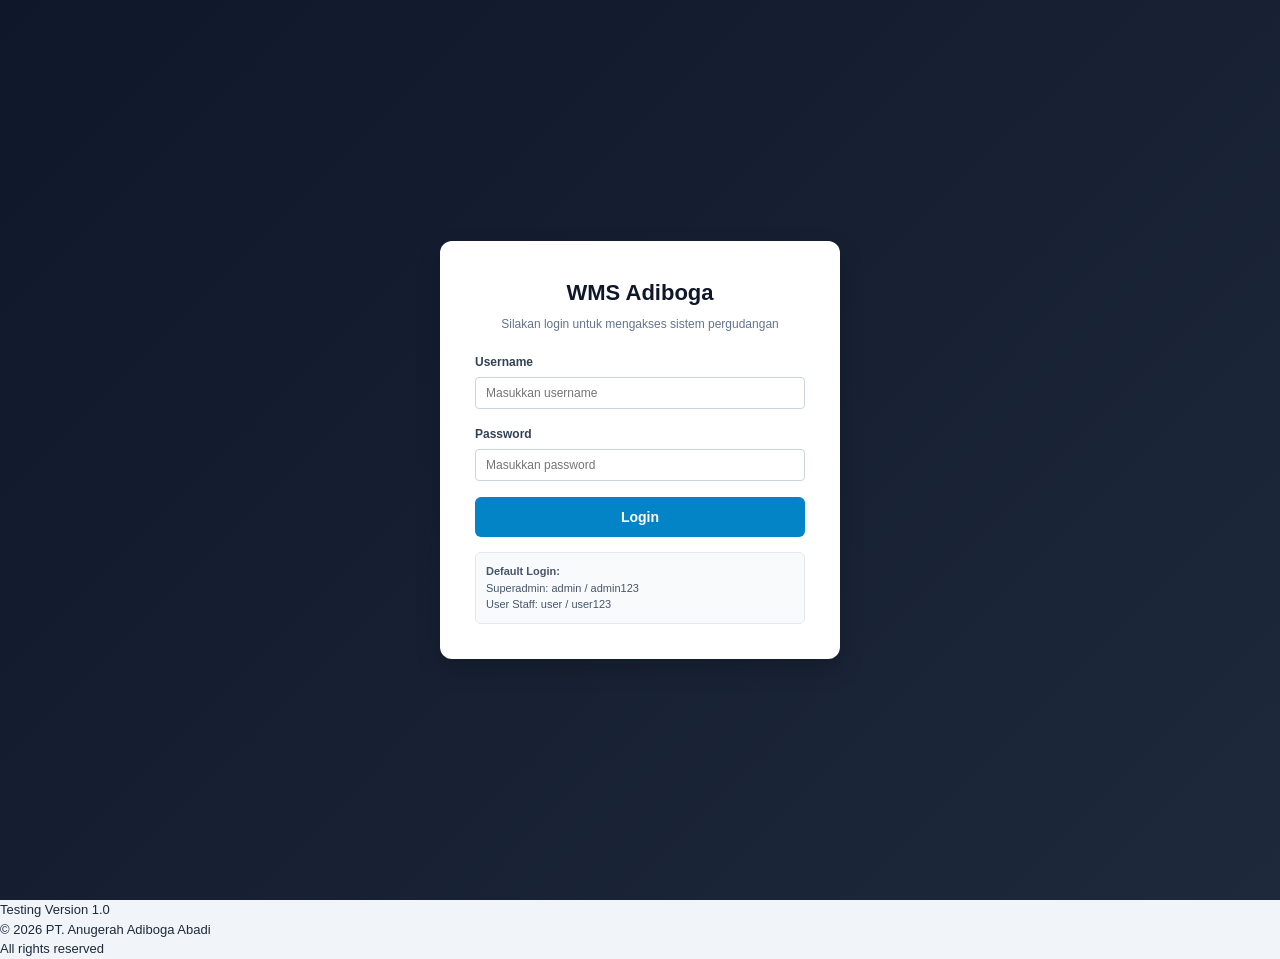
==== index.html @ 654d5d6e "Commit pertama project warehouse" ====
<!DOCTYPE html>
<html lang="id">
<head>
    <meta charset="UTF-8">
    <meta name="viewport" content="width=device-width, initial-scale=1.0">
    <title>Warehouse System - Standalone</title>
    <script src="https://cdn.sheetjs.com/xlsx-0.20.3/package/dist/xlsx.full.min.js"></script>
    <link rel="stylesheet" href="style.css?v=20261111">
    <link rel="stylesheet" href="admin.css?v=20261111">
</head>
<body>

  <!-- LOGIN SCREEN -->
  <div id="loginContainer">
    <div class="login-card">
      <h1>WMS Adiboga</h1>
      <p>Silakan login untuk mengakses sistem pergudangan</p>
      
      <div class="login-field">
        <label for="loginUsername">Username</label>
        <input type="text" id="loginUsername" placeholder="Masukkan username">
      </div>
      
      <div class="login-field">
        <label for="loginPassword">Password</label>
        <input type="password" id="loginPassword" placeholder="Masukkan password">
      </div>
      
      <button id="btnLogin" onclick="handleLogin()">Login</button>
      
      <div class="cred-hint">
        <b>Default Login:</b><br>
        Superadmin: admin / admin123<br>
        User Staff: user / user123
      </div>
    </div>
  </div>

  <!-- MAIN APPLICATION -->
  <div id="appContainer">
    <header class="app-header">
      <div class="brand-title">WMS Adiboga <span>(Standalone System)</span></div>
      <div class="header-right">
        <div class="user-info">Login sebagai: <b id="txtLoggedInUser">User</b> (<span id="txtLoggedInRole">Role</span>)</div>
        <button class="btn-logout" onclick="handleLogout()">Logout</button>
      </div>
    </header>

    <nav class="main-nav" id="mainNav">
      <button id="navDashboard" onclick="openTab('dashboardView', 'Dashboard')" class="active-nav">Dashboard</button>
      <button id="navMasterData" onclick="openTab('masterBarangView', 'Master Data')">Master Data</button>
      <button id="navInputTrans" onclick="openTab('inputView', 'Input Transaksi')">Input Transaksi</button>
      <button id="navManufaktur" onclick="openTab('manufakturView', 'Modul Manufaktur')">Modul Manufaktur</button>
      <button id="navPdaScan" onclick="openTab('pdaView', 'Hardware Scan PDA')">Hardware Scan PDA</button>
      <button id="navRekon" onclick="openTab('rekonView', 'Rekonsiliasi E-Commerce')">Rekonsiliasi E-Commerce</button>
      <button id="navRekonRetur" onclick="openTab('rekonReturView', 'Rekonsiliasi Retur')">Rekonsiliasi Retur</button>
      <button id="navCekStok" onclick="openTab('cekStokView', 'Cek Stok & EAN-13')">Cek Stok & Lokasi</button>
      <button id="navLaporanStok" onclick="openTab('laporanStokView', 'Laporan Stok & Opname')">Laporan Stok & Opname</button>
    </nav>

    <div class="accurate-tab-bar" id="tabBar">
      <div class="tab-item active" data-target="dashboardView">Dashboard</div>
    </div>

    <div class="tab-content-container">

      <!-- TAB 1: DASHBOARD -->
      <div id="dashboardView" class="tab-page active">
        <div class="admin-greeting">
          <div>
            <h2 id="adminGreeting">Selamat Datang!</h2>
            <p>Dashboard</p>
          </div>
        </div>
        <div class="stats">
          <div class="stat">Total Barang Masuk<b id="totalMasuk">0</b></div>
          <div class="stat">Total Barang Keluar<b id="totalKeluar">0</b></div>
          <div class="stat">Sisa Stok Total<b id="totalStok">0</b></div>
          <div class="stat">Jenis SKU<b id="jenisProduk">0</b></div>
        </div>

        <div class="card">
          <h2>Riwayat Transaksi Barang</h2>
          
          <div class="export-bar" style="margin-bottom: 12px;">
            <div class="filter-controls">
              <input id="search" placeholder="Cari kode, kat. produk, kat. masuk, tujuan..." oninput="renderDashboard(1)" style="min-width:240px;">
              <label style="font-size:13px; margin:0;">Filter Gudang:</label>
              <select id="filterGudangDashboard" onchange="renderDashboard(1)" style="width: auto;"></select>
            </div>
          </div>

          <div class="export-bar">
            <div class="filter-controls">
              <label style="font-size:13px; margin:0;">Filter Export Excel:</label>
              <select id="modeExport" onchange="toggleExportDateRange()" style="width: auto;">
                <option value="semua">Semua Transaksi</option>
                <option value="custom" selected>Custom Tanggal Transaksi</option>
              </select>
              <div id="exportDateGroup" style="display: flex; align-items: center; gap: 5px;">
                <label style="margin:0;">Dari:</label>
                <input type="date" id="tglExportAwal" style="width: auto;" onchange="renderDashboard(1)">
                <label style="margin:0;">Sampai:</label>
                <input type="date" id="tglExportAkhir" style="width: auto;" onchange="renderDashboard(1)">
              </div>
            </div>
            <div style="display: flex; gap: 8px;">
              <button data-feature="export" class="btn-success" onclick="exportToExcel()">Export Report Excel</button>
              <button class="btn-danger superadmin-only" onclick="bukaModalHapusSemuaData()">Hapus Semua Data</button>
            </div>
          </div>

          <div class="table-wrap">
            <table>
              <thead>
                <tr>
                  <th>No</th>
                  <th>Tipe</th>
                  <th>Gudang</th>
                  <th>Kode SKU</th>
                  <th>Nama Barang</th>
                  <th>Kode Produksi</th>
                  <th>Kategori Produk</th>
                  <th>Kategori / Tujuan</th>
                  <th>Qty</th>
                  <th>Tanggal</th>
                  <th class="text-center">Aksi</th>
                </tr>
              </thead>
              <tbody id="tabelDashboard"></tbody>
            </table>
          </div>

          <div class="pagination-bar">
            <div class="pagination-info-group">
              <label style="font-size:13px; margin:0;">Per halaman:</label>
              <select id="pageSizeSelect" style="width: auto; padding: 4px;" onchange="renderDashboard(1)">
                <option value="10">10</option>
                <option value="25" selected>25</option>
                <option value="50">50</option>
                <option value="100">100</option>
              </select>
              <span id="paginationInfo">Menampilkan 0 - 0 dari 0 data</span>
            </div>
            <div class="pagination-controls">
              <button id="btnPrevPage" class="btn-secondary" onclick="changePage(-1)">&laquo; Sebelumnya</button>
              <span id="pageIndicator">Halaman 1 / 1</span>
              <button id="btnNextPage" class="btn-secondary" onclick="changePage(1)">Selanjutnya &raquo;</button>
            </div>
          </div>
        </div>
      </div>

      <!-- TAB MASTER DATA -->
      <div id="masterBarangView" class="tab-page hidden superadmin-only-page">
        <!-- USER MANAGEMENT -->
        <div class="card">
          <div style="display:flex; justify-content:space-between; align-items:center; flex-wrap:wrap; gap:10px; margin-bottom:15px;">
            <h2>Master Akun</h2>
            <button class="btn-success" onclick="openModalTambahUser()">+ Tambah Akun Pengguna Baru</button>
          </div>

          <div class="table-wrap" style="margin-top:15px;">
            <table>
              <thead>
                <tr>
                  <th>No</th>
                  <th>Nama</th>
                  <th>Username</th>
                  <th>Role</th>
                  <th>Hak Akses (CRUD)</th>
                  <th>Akses Menu & Gudang</th>
                  <th class="text-center">Aksi</th>
                </tr>
              </thead>
              <tbody id="tabelUsers"></tbody>
            </table>
          </div>
          <div class="pagination-bar">
            <div class="pagination-info-group">
              <label style="font-size:13px; margin:0;">Per halaman:</label>
              <select id="pageSizeUsers" style="width: auto; padding: 4px;" onchange="renderUsersTabel(1)">
                <option value="5" selected>5</option>
                <option value="10">10</option>
              </select>
              <span id="infoUsersPage">Menampilkan 0 - 0 dari 0 data</span>
            </div>
            <div class="pagination-controls">
              <button id="btnPrevUsers" class="btn-secondary" onclick="changeUsersPage(-1)">&laquo; Sebelumnya</button>
              <span id="indicatorUsersPage">Halaman 1 / 1</span>
              <button id="btnNextUsers" class="btn-secondary" onclick="changeUsersPage(1)">Selanjutnya &raquo;</button>
            </div>
          </div>
        </div>

        <!-- MASTER GUDANG -->
        <div class="card">
          <div style="display:flex; justify-content:space-between; align-items:center; flex-wrap:wrap; gap:10px; margin-bottom:15px;">
            <h2>Master Lokasi</h2>
            <button class="btn-success" onclick="openModalTambahGudang()">+ Tambah Lokasi Gudang Baru</button>
          </div>

          <!-- FITUR PERMANEN: STATUS BOLEH MINUS PADA SELURUH TRANSAKSI -->
          <div style="background: #f8fafc; padding: 12px 15px; border-radius: 6px; border: 1px solid #cbd5e1; margin-bottom: 15px; display: flex; align-items: center; justify-content: space-between; flex-wrap: wrap; gap: 10px;">
            <div>
              <b style="font-size:14px; color:#1e293b;">Fitur Stok Minus (Boleh Minus Seluruh Transaksi):</b>
              <div style="font-size:12px; color:#64748b;">Pengaturan sistem untuk mengizinkan atau menolak transaksi jika stok tidak mencukupi (stok minus).</div>
            </div>
            <div>
              <button id="btnToggleAllowMinus" class="btn-primary system-toggle-button" onclick="toggleAllowNegativeStock()">
                Status Stok Minus: NON-AKTIF (Di-Blok)
              </button>
            </div>
          </div>

          <!-- FITUR PERMANEN: STATUS CUSTOM BACKDATE SELURUH TRANSAKSI -->
          <div style="background: #f8fafc; padding: 12px 15px; border-radius: 6px; border: 1px solid #cbd5e1; margin-bottom: 15px; display: flex; align-items: center; justify-content: space-between; flex-wrap: wrap; gap: 10px;">
            <div>
              <b style="font-size:14px; color:#1e293b;">Fitur Custom Backdate (Seluruh Transaksi):</b>
              <div style="font-size:12px; color:#64748b;">Pengaturan sistem untuk mengizinkan atau menolak pengisian tanggal mundur (backdate) pada semua transaksi (Manufaktur, Transfer, Penerimaan, Pengeluaran).</div>
            </div>
            <div>
              <button id="btnToggleAllowBackdate" class="btn-primary system-toggle-button" onclick="toggleAllowBackdate()">
                Status Custom Backdate: NON-AKTIF (Di-Blok)
              </button>
            </div>
          </div>

          <div class="table-wrap">
            <table>
              <thead>
                <tr>
                  <th style="width:5%;">No</th>
                  <th style="width:30%;">Nama Lokasi Gudang</th>
                  <th style="width:20%;">Barcode Gudang (EAN-13)</th>
                  <th class="text-center" style="width:20%;">Aksi</th>
                </tr>
              </thead>
              <tbody id="tabelMasterGudang"></tbody>
            </table>
          </div>
          <div class="master-location-actions">
            <button type="button" class="btn-secondary" onclick="openModalPDADefaults()">Pengaturan Default PDA</button>
            <button type="button" class="btn-secondary" onclick="openModalPindahMasterProduk()">Pindahkan Master Produk</button>
            <button type="button" class="btn-secondary" onclick="openModalCekKategoriGudang()">Cek Kategori / Produk Gudang</button>
            <button type="button" class="btn-secondary" onclick="openModalMasterTujuanKeluar()">Master Tujuan Keluar</button>
            <button type="button" class="btn-secondary" onclick="openModalMasterTujuanMasuk()">Master Tujuan Masuk</button>
          </div>
          <div class="pagination-bar">
            <div class="pagination-info-group">
              <label style="font-size:13px; margin:0;">Per halaman:</label>
              <select id="pageSizeGudang" style="width: auto; padding: 4px;" onchange="renderMasterGudangTabel(1)">
                <option value="5" selected>5</option>
                <option value="10">10</option>
              </select>
              <span id="infoGudangPage">Menampilkan 0 - 0 dari 0 data</span>
            </div>
            <div class="pagination-controls">
              <button id="btnPrevGudang" class="btn-secondary" onclick="changeMasterGudangPage(-1)">&laquo; Sebelumnya</button>
              <span id="indicatorGudangPage">Halaman 1 / 1</span>
              <button id="btnNextGudang" class="btn-secondary" onclick="changeMasterGudangPage(1)">Selanjutnya &raquo;</button>
            </div>
          </div>
        </div>

        <!-- MASTER TUJUAN KELUAR -->
        <div id="modalMasterTujuanKeluar" class="modal-overlay">
          <div class="modal-card master-data-modal">
            <div class="master-data-modal-head">
              <h2>Master Tujuan Keluar</h2>
              <button type="button" class="btn-danger" onclick="closeModalMasterTujuanKeluar()">Tutup</button>
            </div>
            <button class="btn-success" onclick="openModalTambahTujuanKeluar()">+ Tambah Tujuan Keluar Baru</button>

          <div class="table-wrap">
            <table>
              <thead>
                <tr>
                  <th style="width:5%;">No</th>
                  <th style="width:45%;">Nama Tujuan Keluar</th>
                  <th class="text-center" style="width:20%;">Aksi</th>
                </tr>
              </thead>
              <tbody id="tabelMasterTujuanKeluar"></tbody>
            </table>
          </div>
          <div class="pagination-bar">
            <div class="pagination-info-group">
              <label style="font-size:13px; margin:0;">Per halaman:</label>
              <select id="pageSizeTujuanKeluar" style="width: auto; padding: 4px;" onchange="renderMasterTujuanKeluarTabel(1)">
                <option value="5" selected>5</option>
                <option value="10">10</option>
              </select>
              <span id="infoTujuanKeluarPage">Menampilkan 0 - 0 dari 0 data</span>
            </div>
            <div class="pagination-controls">
              <button id="btnPrevTujuanKeluar" class="btn-secondary" onclick="changeMasterTujuanKeluarPage(-1)">&laquo; Sebelumnya</button>
              <span id="indicatorTujuanKeluarPage">Halaman 1 / 1</span>
              <button id="btnNextTujuanKeluar" class="btn-secondary" onclick="changeMasterTujuanKeluarPage(1)">Selanjutnya &raquo;</button>
            </div>
          </div>
          </div>
        </div>

        <!-- MASTER TUJUAN MASUK -->
        <div id="modalMasterTujuanMasuk" class="modal-overlay">
          <div class="modal-card master-data-modal">
            <div class="master-data-modal-head">
              <h2>Master Tujuan Masuk</h2>
              <button type="button" class="btn-danger" onclick="closeModalMasterTujuanMasuk()">Tutup</button>
            </div>
            <button type="button" class="btn-success" onclick="openModalTambahTujuanMasuk()">+ Tambah Tujuan Masuk Baru</button>
            <div class="table-wrap">
              <table>
                <thead><tr><th style="width:10%;">No</th><th>Nama Tujuan Masuk</th><th class="text-center" style="width:25%;">Aksi</th></tr></thead>
                <tbody id="tabelMasterTujuanMasuk"></tbody>
              </table>
            </div>
            <div class="pagination-bar">
              <div class="pagination-info-group">
                <label style="font-size:13px; margin:0;">Per halaman:</label>
                <select id="pageSizeTujuanMasuk" style="width:auto; padding:4px;" onchange="renderMasterTujuanMasukTabel(1)">
                  <option value="5" selected>5</option>
                  <option value="10">10</option>
                </select>
                <span id="infoTujuanMasukPage">Menampilkan 0 - 0 dari 0 data</span>
              </div>
              <div class="pagination-controls">
                <button id="btnPrevTujuanMasuk" class="btn-secondary" onclick="changeMasterTujuanMasukPage(-1)">&laquo; Sebelumnya</button>
                <span id="indicatorTujuanMasukPage">Halaman 1 / 1</span>
                <button id="btnNextTujuanMasuk" class="btn-secondary" onclick="changeMasterTujuanMasukPage(1)">Selanjutnya &raquo;</button>
              </div>
            </div>
          </div>
        </div>

        <!-- MASTER KATEGORI -->
        <div id="modalMasterKategori" class="modal-overlay">
          <div class="modal-card master-data-modal">
            <div class="master-data-modal-head">
            <h2>Master Kategori Produk</h2>
              <button type="button" class="btn-danger" onclick="closeModalMasterKategori()">Tutup</button>
            </div>
            <button class="btn-success" onclick="openModalTambahKategori()">+ Tambah Kategori Produk Baru</button>

          <div class="master-data-filter-bar">
            <input id="searchMasterKategori" type="search" placeholder="Cari nama kategori..." oninput="renderMasterKategoriTabel(1)">
            <select id="filterMasterKategoriUsage" onchange="renderMasterKategoriTabel(1)">
              <option value="">Semua Kategori</option>
              <option value="used">Dipakai Produk</option>
              <option value="unused">Belum Dipakai</option>
            </select>
          </div>
          <div class="table-wrap">
            <table>
              <thead><tr><th style="width:10%;">No</th><th style="width:65%;">Nama Kategori Produk</th><th class="text-center" style="width:25%;">Aksi</th></tr></thead>
              <tbody id="tabelMasterKategori"></tbody>
            </table>
          </div>
          <div class="pagination-bar">
            <div class="pagination-info-group">
              <label style="font-size:13px; margin:0;">Per halaman:</label>
              <select id="pageSizeKategori" style="width: auto; padding: 4px;" onchange="renderMasterKategoriTabel(1)">
                <option value="5" selected>5</option>
                <option value="10">10</option>
              </select>
              <span id="infoKategoriPage">Menampilkan 0 - 0 dari 0 data</span>
            </div>
            <div class="pagination-controls">
              <button id="btnPrevKategori" class="btn-secondary" onclick="changeMasterKategoriPage(-1)">&laquo; Sebelumnya</button>
              <span id="indicatorKategoriPage">Halaman 1 / 1</span>
              <button id="btnNextKategori" class="btn-secondary" onclick="changeMasterKategoriPage(1)">Selanjutnya &raquo;</button>
            </div>
          </div>
          </div>
        </div>

        <!-- MASTER UNIT OF MATERIAL (UoM) -->
        <div id="modalMasterUom" class="modal-overlay">
          <div class="modal-card master-data-modal">
            <div class="master-data-modal-head">
            <h2>Master Unit of Material (UoM)</h2>
              <button type="button" class="btn-danger" onclick="closeModalMasterUom()">Tutup</button>
            </div>
            <button class="btn-success" onclick="openModalTambahUom()">+ Tambah UoM Baru</button>

          <div class="master-data-filter-bar">
            <input id="searchMasterUom" type="search" placeholder="Cari kode atau nama UoM..." oninput="renderMasterUomTabel(1)">
            <select id="filterMasterUomUsage" onchange="renderMasterUomTabel(1)">
              <option value="">Semua UoM</option>
              <option value="used">Dipakai Produk</option>
              <option value="unused">Belum Dipakai</option>
            </select>
          </div>
          <div class="table-wrap">
            <table>
              <thead><tr><th style="width:8%;">No</th><th style="width:18%;">Kode UoM</th><th>Nama Unit</th><th class="text-center" style="width:16%;">Dipakai Produk</th><th class="text-center" style="width:22%;">Aksi</th></tr></thead>
              <tbody id="tabelMasterUom"></tbody>
            </table>
          </div>
          <div class="pagination-bar">
            <div class="pagination-info-group">
              <label style="font-size:13px; margin:0;">Per halaman:</label>
              <select id="pageSizeUom" style="width: auto; padding: 4px;" onchange="renderMasterUomTabel(1)">
                <option value="5" selected>5</option>
                <option value="10">10</option>
              </select>
              <span id="infoUomPage">Menampilkan 0 - 0 dari 0 data</span>
            </div>
            <div class="pagination-controls">
              <button id="btnPrevUom" class="btn-secondary" onclick="changeMasterUomPage(-1)">&laquo; Sebelumnya</button>
              <span id="indicatorUomPage">Halaman 1 / 1</span>
              <button id="btnNextUom" class="btn-secondary" onclick="changeMasterUomPage(1)">Selanjutnya &raquo;</button>
            </div>
          </div>
          </div>
        </div>

        <!-- MASTER BARANG -->
        <div class="card">
          <div style="display:flex; justify-content:space-between; align-items:center; flex-wrap:wrap; gap:10px; margin-bottom:10px;">
            <h2>Master Produk</h2>
            <div style="display:flex; gap:8px; flex-wrap:wrap;">
              <button class="btn-success" onclick="openModalTambahMasterBarang()">+ Tambah Master Barang Baru</button>
              <button data-feature="export" class="btn-info" onclick="downloadTemplateMasterBarang()">Download Template Excel</button>
              <button data-feature="export" class="btn-success" onclick="exportMasterBarangExcel()">Export Master Barang Excel</button>
            </div>
          </div>
          <div class="excel-upload-box" data-feature="import" style="margin-bottom:15px; padding:12px; background:#f8fafc; border:1px solid #cbd5e1; border-radius:6px;">
            <b>Upload Initial Stock / Tambah Stok Barang via Excel</b>
            <div class="excel-upload-row" style="display:flex; gap:10px; margin-top:8px;">
              <input data-feature="import" type="file" id="importStokExcelFile" accept=".xlsx, .xls">
              <button data-feature="import" class="btn-primary" onclick="uploadStokExcelBatch()">Upload & Proses Stok Excel</button>
            </div>
          </div>

          <div class="master-data-filter-bar">
            <input id="searchMasterBarang" type="search" placeholder="Cari SKU, nama, atau barcode..." oninput="renderMasterBarangTabel(1)">
            <select id="filterMasterBarangKategori" onchange="renderMasterBarangTabel(1)">
              <option value="">Semua Kategori</option>
            </select>
          </div>
          <div class="table-wrap">
            <table>
              <thead>
                <tr><th>No</th><th>Kode SKU</th><th>Nama Barang</th><th>Barcode (EAN-13)</th><th>Kategori Produk</th><th>UoM</th><th class="text-center">Aksi</th></tr>
              </thead>
              <tbody id="tabelMasterBarang"></tbody>
            </table>
          </div>
          <div class="master-product-actions">
            <button type="button" class="btn-secondary" onclick="openModalMasterBOM()">Master BOM</button>
            <button type="button" class="btn-secondary" onclick="openModalMasterBundle()">Master SKU Bundle</button>
            <button type="button" class="btn-secondary" onclick="openModalMasterUom()">Master UoM</button>
            <button type="button" class="btn-secondary" onclick="openModalMasterKategori()">Master Kategori</button>
          </div>
          <div class="pagination-bar">
            <div class="pagination-info-group">
              <label style="font-size:13px; margin:0;">Per halaman:</label>
              <select id="pageSizeBarang" style="width: auto; padding: 4px;" onchange="renderMasterBarangTabel(1)">
                <option value="5">5</option>
                <option value="10" selected>10</option>
                <option value="25">25</option>
              </select>
              <span id="infoBarangPage">Menampilkan 0 - 0 dari 0 data</span>
            </div>
            <div class="pagination-controls">
              <button id="btnPrevBarang" class="btn-secondary" onclick="changeMasterBarangPage(-1)">&laquo; Sebelumnya</button>
              <span id="indicatorBarangPage">Halaman 1 / 1</span>
              <button id="btnNextBarang" class="btn-secondary" onclick="changeMasterBarangPage(1)">Selanjutnya &raquo;</button>
            </div>
          </div>
        </div>

        <!-- MASTER BOM (BILL OF MATERIALS) -->
        <div id="modalMasterBOM" class="modal-overlay">
          <div class="modal-card master-bom-modal">
            <div class="master-bom-head">
              <h2>Master BOM (Bill of Materials)</h2>
              <button type="button" class="btn-danger" onclick="closeModalMasterBOM()">Tutup</button>
            </div>
            <p style="font-size:13px; color:#64748b; margin-bottom:15px;">Pilih SKU hasil, tentukan nama BOM, lalu masukkan komponen bahan.</p>
            <div class="master-bom-actions">
              <button class="btn-success" onclick="openModalTambahBOM()">+ Tambah Master BOM Baru</button>
              <button data-feature="export" class="btn-info" onclick="downloadTemplateBOMExcel()">Download Template BOM</button>
              <button data-feature="export" class="btn-success" onclick="exportBOMExcel()">Export BOM Excel</button>
              <input data-feature="import" type="file" id="importBOMExcelFile" accept=".xlsx, .xls">
              <button data-feature="import" class="btn-primary" onclick="uploadBOMExcelBatch()">Upload BOM Excel</button>
            </div>

            <div class="master-data-filter-bar">
              <input id="searchMasterBOM" type="search" placeholder="Cari nama, SKU hasil, atau komponen..." oninput="renderMasterBOMTabel(1)">
              <select id="filterMasterBOMCategory" onchange="renderMasterBOMTabel(1)">
                <option value="">Semua Kategori Hasil</option>
              </select>
            </div>
            <div class="table-wrap" style="margin-top:10px;">
              <table>
                <thead>
                  <tr><th>No</th><th>Nama BOM</th><th>SKU Hasil</th><th>Komponen Bahan Baku</th><th class="text-center">Aksi</th></tr>
                </thead>
                <tbody id="tabelMasterBOM"></tbody>
              </table>
            </div>

            <div class="pagination-bar">
              <div class="pagination-info-group">
                <label style="font-size:13px; margin:0;">Per halaman:</label>
                <select id="pageSizeBOM" style="width:auto; padding:4px;" onchange="renderMasterBOMTabel(1)">
                  <option value="5" selected>5</option>
                  <option value="10">10</option>
                </select>
                <span id="infoBOMPage">Menampilkan 0 - 0 dari 0 data</span>
              </div>
              <div class="pagination-controls">
                <button id="btnPrevBOM" class="btn-secondary" onclick="changeMasterBOMPage(-1)">&laquo; Sebelumnya</button>
                <span id="indicatorBOMPage">Halaman 1 / 1</span>
                <button id="btnNextBOM" class="btn-secondary" onclick="changeMasterBOMPage(1)">Selanjutnya &raquo;</button>
              </div>
            </div>
          </div>
        </div>

        <!-- MASTER BUNDLE -->
        <div id="modalMasterBundle" class="modal-overlay">
          <div class="modal-card master-data-modal">
            <div class="master-data-modal-head">
            <h2>Master SKU Bundle / Combo</h2>
              <button type="button" class="btn-danger" onclick="closeModalMasterBundle()">Tutup</button>
            </div>
            <div style="display:flex; gap:8px; flex-wrap:wrap; margin-bottom:10px;">
              <button class="btn-success" onclick="openModalTambahBundle()">+ Tambah Bundle Baru</button>
              <button data-feature="export" class="btn-info" onclick="downloadTemplateBundleExcel()">Download Template Bundle Excel</button>
              <button data-feature="export" class="btn-success" onclick="exportBundleExcel()">Export Bundle Excel</button>
            </div>
          
          <div class="excel-upload-box" data-feature="import" style="margin-bottom:15px; padding:12px; background:#f8fafc; border:1px solid #cbd5e1; border-radius:6px;">
            <b>Upload Mapping SKU Bundle / Combo via Excel</b>
            <div class="excel-upload-row" style="display:flex; gap:10px; margin-top:8px;">
              <input data-feature="import" type="file" id="importBundleExcelFileInput" accept=".xlsx, .xls">
              <button data-feature="import" class="btn-primary" onclick="uploadBundleExcelBatch()">Upload & Proses Bundle Excel</button>
            </div>
          </div>

          <div class="master-data-filter-bar">
            <input id="searchMasterBundle" type="search" placeholder="Cari SKU bundle atau komponen..." oninput="renderBundleMappingTabel(1)">
            <select id="filterMasterBundleComponent" onchange="renderBundleMappingTabel(1)">
              <option value="">Semua Komponen</option>
            </select>
          </div>
          <div class="table-wrap" style="margin-top: 10px;">
            <table>
              <thead>
                <tr><th>No</th><th>SKU Combo Manifest</th><th>Rincian SKU Komponen</th><th>Total Item per Bundle</th><th class="text-center">Aksi</th></tr>
              </thead>
              <tbody id="tabelBundleMapping"></tbody>
            </table>
          </div>
          <div class="pagination-bar">
            <div class="pagination-info-group">
              <label style="font-size:13px; margin:0;">Per halaman:</label>
              <select id="pageSizeBundle" style="width: auto; padding: 4px;" onchange="renderBundleMappingTabel(1)">
                <option value="5" selected>5</option>
                <option value="10">10</option>
              </select>
              <span id="infoBundlePage">Menampilkan 0 - 0 dari 0 data</span>
            </div>
            <div class="pagination-controls">
              <button id="btnPrevBundle" class="btn-secondary" onclick="changeMasterBundlePage(-1)">&laquo; Sebelumnya</button>
              <span id="indicatorBundlePage">Halaman 1 / 1</span>
              <button id="btnNextBundle" class="btn-secondary" onclick="changeMasterBundlePage(1)">Selanjutnya &raquo;</button>
            </div>
          </div>
          </div>
        </div>
      </div>

      <!-- TAB 2: INPUT TRANSAKSI -->
      <div id="inputView" class="tab-page hidden">
        <div class="card">
          <h2>Input Transaksi Barang (Multi-Gudang & Multi-Item)</h2>
          <div class="batch-header">
            <div>
              <label>Tipe Transaksi</label>
              <select id="tipeTrans" onchange="toggleTipeForm()">
                <option value="MASUK">Barang Masuk (Penerimaan)</option>
                <option value="KELUAR">Barang Keluar (Pengeluaran)</option>
                <option value="TRANSFER">Transfer Antar Gudang</option>
              </select>
            </div>
            <div id="wrapperGudangMain">
              <label id="lblGudangMain">Pilih Gudang</label>
              <select id="selectGudangMain" onchange="updateAllRowStockAlerts()"></select>
            </div>
            <div id="wrapperGudangTujuan" style="display:none;">
              <label>Gudang Tujuan Penerima</label>
              <select id="selectGudangTujuan"></select>
            </div>
            <div><label>Tanggal Transaksi</label><input id="tanggalTrans" type="date"></div>
            <div><label>No. Surat Jalan / Referensi</label><input id="noSuratJalan" type="text" placeholder="Otomatis / Manual"></div>
          </div>

          <div style="background:#f8fafc; padding:15px; border-radius:6px; margin-bottom:15px; border:1px solid #e2e8f0;">
            <div class="form-row" style="margin-bottom:0;">
              <div>
                <label id="lblUploadFoto">Upload Foto/Gambar Bukti Transaksi:</label>
                <input type="file" id="uploadFotoInput" accept="image/*" onchange="previewBatchImage(this)">
                <div id="imagePreviewContainer" style="margin-top:8px; display:none;">
                  <img id="imgPreview" src="" alt="Preview" style="max-height: 100px; border-radius: 6px; border: 1px solid #cbd5e1;">
                </div>
              </div>
              <div>
                <label>Ekspedisi / Kurir / Pengirim / Penerima:</label>
                <input type="text" id="pengirimKurir" placeholder="JNE / Sopir Internal">
              </div>
            </div>
          </div>

          <div id="itemsContainer"></div>

          <div style="margin-top: 15px; display:flex; gap:10px; flex-wrap:wrap;">
            <button class="btn-success" type="button" onclick="tambahBarisInput()">+ Tambah Baris Barang</button>
            <button class="btn-primary" onclick="simpanBatchTransaksi(false)">Simpan Transaksi</button>
            <button class="btn-info" type="button" onclick="simpanBatchTransaksi(true)">Simpan & Cetak Surat Jalan</button>
          </div>
        </div>
        <div id="approvalHostInput" class="approval-host"></div>
      </div>

      <!-- TAB 3: MANUFAKTUR -->
      <div id="manufakturView" class="tab-page hidden superadmin-only-page">
        <div class="card">
          <h2>Modul Manufaktur</h2>
          <p style="font-size:13px; color:#64748b; margin-bottom:15px;">Pilih resep BOM yang telah didaftarkan di Master Data, tentukan lokasi gudang, tanggal, dan qty yang diinginkan.</p>
          <form onsubmit="prosesManufaktur(event)">
            <div class="form-row">
              <div>
                <label>Tahap Transformasi</label>
                <select id="mfgTahap" onchange="updateMfgKodeProduksiAuto()">
                  <option value="WIP">1. Bahan Baku &#10140; WIP</option>
                  <option value="Semi Finished Good">2. WIP &#10140; Semi Finished Good (SFG)</option>
                  <option value="Finish Good">3. SFG &#10140; Finish Good (FG)</option>
                </select>
              </div>
              <div><label>Lokasi Gudang</label><select id="mfgGudang" onchange="renderMfgSummary()"></select></div>
              <div><label style="color:#2563eb;">Tanggal Manufaktur</label><input type="date" id="mfgTanggal" onchange="updateMfgKodeProduksiAuto()"></div>
            </div>

            <div id="mfgItemsContainer"></div>
            <div class="mfg-multi-toolbar">
              <button type="button" class="btn-secondary" onclick="tambahBarisMfg()">+ Tambah 1 Baris</button>
              <input type="number" id="mfgJumlahBaris" min="1" max="50" value="3" title="Jumlah baris yang ditambahkan sekaligus">
              <button type="button" class="btn-secondary" onclick="tambahBanyakBarisMfg()">+ Tambah Banyak Baris</button>
              <button type="button" class="btn-danger" onclick="hapusSemuaBarisMfg()">Kosongkan Semua</button>
            </div>
            <div id="mfgSummaryBox" class="mfg-summary-box"></div>

            <button type="submit" class="btn-primary" style="margin-top: 10px;">Eksekusi Proses Manufaktur</button>
          </form>
        </div>
      </div>

      <!-- TAB 4: HARDWARE SCAN PDA -->
      <div id="pdaView" class="tab-page hidden">
        <div class="pda-card">
          <div style="display:flex; justify-content:space-between; align-items:center; margin-bottom:15px;">
            <h2 style="margin:0; font-size:18px;">PDA Outbound & Retur Scanner</h2>
            <button data-feature="export" class="btn-success" style="font-size:11px; padding:4px 8px;" onclick="exportPDAScanData()">Export Scan PDA (.xlsx)</button>
          </div>
          
          <label>Mode Outbound & Input Scanner:</label>
          <div class="pda-btn-group" style="margin-top: 5px;">
            <button id="btnEcom" data-feature="pda_ecommerce" class="btn-mode active" onclick="setPDAMode('Ecommerce')">E-COMMERCE</button>
            <button id="btnPdaRetur" data-feature="pda_retur" class="btn-mode" onclick="setPDAMode('Retur')">REKONSILIASI RETUR</button>
          </div>

          <!-- MODE 1: E-COMMERCE -->
          <div id="pdaEcomContainer">
            <div style="margin-bottom: 12px; background: #0f172a; padding: 8px 12px; border-radius: 6px; border: 1px solid #334155; font-size:12px; color:#cbd5e1;">
              Default tersimpan: Gudang <b id="lblPdaEcomWh" style="color:#60a5fa;">-</b> | Tujuan <b id="lblPdaEcomTujuan" style="color:#38bdf8;">-</b>
            </div>
            <div class="form-row pda-location-fields">
              <div><label for="pdaEcomGudangPilih">Gudang Pemotong Stok</label><select id="pdaEcomGudangPilih" required></select></div>
              <div><label for="pdaEcomTujuanPilih">Tujuan Keluar</label><select id="pdaEcomTujuanPilih" required></select></div>
            </div>

            <div style="margin-bottom: 15px; background: #1e293b; padding: 12px; border-radius: 6px; border: 1px solid #3b82f6;">
              <label style="color:#60a5fa;">1. Scan Air Way Bill (AWB Resi Manifest):</label>
              <div style="display:flex; gap:8px;">
                <input type="text" id="pdaAWBMulti" placeholder="Scan Barcode Resi & Enter..." autocomplete="off" onkeydown="handleAWBScanEnter(event)">
                <button type="button" id="btnResetAWB" class="btn-danger" style="display:none;" onclick="resetPDAScanState()">Reset</button>
              </div>
              <small id="awbStatusText" style="color:#94a3b8; display:block; margin-top:5px;">Status: Scan resi AWB untuk mulai</small>
            </div>

            <div style="margin-bottom: 15px;">
              <label>2. Scan Barcode / SKU Barang:</label>
              <input type="text" id="pdaKodeMulti" placeholder="Scan Barcode / SKU..." autocomplete="off" disabled onkeydown="handleItemScanEnter(event)">
            </div>

            <div style="margin-bottom: 15px; background: #1e293b; padding: 10px; border-radius: 6px; max-height: 200px; overflow-y: auto;">
              <label style="font-size:12px; color:#94a3b8;">Item Ter-Scan pada AWB Ini:</label>
              <ul id="pdaScanList" style="margin-top:5px; padding-left:20px; font-size:13px; color:#e2e8f0;"></ul>
            </div>

            <button type="button" id="btnSubmitManual" class="btn-success" style="width:100%; padding: 12px; font-size:15px;" onclick="submitMultiScanEcom()">Manual Simpan Paket AWB</button>
          </div>

          <!-- MODE 2: REKONSILIASI RETUR -->
          <div id="pdaReturContainer" style="display:none;">
            <div style="margin-bottom: 15px; background: #1e293b; padding: 12px; border-radius: 6px; border: 1px solid #10b981;">
              <label style="color:#34d399;">1. Scan Resi AWB Barang Retur:</label>
              <div style="display:flex; gap:8px;">
                <input type="text" id="pdaReturAWB" placeholder="Scan AWB Retur & Enter..." autocomplete="off" onkeydown="handleReturAWBScanEnter(event)">
                <button type="button" id="btnResetReturAWB" class="btn-danger" style="display:none;" onclick="resetPDAReturState()">Reset</button>
              </div>
              <small id="pdaReturStatusText" style="color:#94a3b8; display:block; margin-top:5px;">Status: Scan resi retur untuk auto-detect 3PL & status resi</small>
            </div>

            <div style="margin-bottom: 12px;">
              <label>Pilih Lokasi Gudang Masuk Retur:</label>
              <select id="pdaReturGudang" required></select>
            </div>

            <div style="margin-bottom: 15px;">
              <label>2. Scan Barcode 13-Digit / SKU Barang Retur:</label>
              <input type="text" id="pdaReturKodeItem" placeholder="Scan Barcode / SKU Barang Retur..." autocomplete="off" disabled onkeydown="handleReturItemScanEnter(event)">
            </div>

            <div style="margin-bottom: 15px; background: #1e293b; padding: 10px; border-radius: 6px; max-height: 200px; overflow-y: auto;">
              <label style="font-size:12px; color:#94a3b8;">Item Ter-Scan pada Resi Retur Ini:</label>
              <ul id="pdaReturScanList" style="margin-top:5px; padding-left:20px; font-size:13px; color:#e2e8f0;"></ul>
            </div>

            <button type="button" id="btnSubmitReturPDA" class="btn-success" style="width:100%; padding: 12px; font-size:15px;" onclick="submitPDAScanRetur()">Simpan & Masukkan Barang Retur Ke Gudang</button>
          </div>

        </div>
      </div>

      <!-- TAB 5: REKONSILIASI E-COMMERCE -->
      <div id="rekonView" class="tab-page hidden">
        <div class="card">
          <div style="display:flex; justify-content:space-between; align-items:center; flex-wrap:wrap; gap:10px; margin-bottom:15px;">
            <h2>Rekonsiliasi Scan PDA vs Manifest Excel (E-Commerce)</h2>
            <div style="display:flex; gap:8px;">
              <button class="btn-danger" style="font-size:12px;" onclick="clearRekonData()">Reset Data Manifest</button>
              <button data-feature="export" class="btn-info" onclick="downloadTemplateManifestExcel()">Download Template Manifest Excel</button>
            </div>
          </div>

          <div style="display:flex; gap:10px; margin-bottom: 20px; align-items: flex-end;">
            <div style="flex:1;">
              <label>Upload File Excel Manifest (.xlsx):</label>
              <input data-feature="import" type="file" id="excelFile" accept=".xlsx, .xls">
            </div>
            <button data-feature="import" class="btn-success" onclick="uploadManifestExcel()">Upload & Import Manifest</button>
          </div>

          <div class="table-wrap">
            <table>
              <thead>
                <tr>
                  <th>Tanggal Manifest</th><th>Air Way Bill (AWB)</th><th>SKU Finish Good</th><th>Qty Manifest</th><th>Qty Scan PDA</th><th class="text-center">Status Matching</th>
                </tr>
              </thead>
              <tbody id="tabelRekon"></tbody>
            </table>
          </div>

          <div class="pagination-bar">
            <div class="pagination-info-group">
              <label style="font-size:13px; margin:0;">Per halaman:</label>
              <select id="pageSizeRekon" style="width: auto; padding: 4px;" onchange="renderRekonsiliasi(1)">
                <option value="50" selected>50</option>
                <option value="100">100</option>
                <option value="200">200</option>
              </select>
              <span id="infoRekonPage">Menampilkan 0 - 0 dari 0 data</span>
            </div>
            <div class="pagination-controls">
              <button id="btnPrevRekon" class="btn-secondary" onclick="changeRekonPage(-1)">&laquo; Sebelumnya</button>
              <span id="indicatorRekonPage">Halaman 1 / 1</span>
              <button id="btnNextRekon" class="btn-secondary" onclick="changeRekonPage(1)">Selanjutnya &raquo;</button>
            </div>
          </div>
        </div>
      </div>

      <!-- TAB 5.2: REKONSILIASI RETUR -->
      <div id="rekonReturView" class="tab-page hidden">
        <div class="card">
          <div style="display:flex; justify-content:space-between; align-items:center; flex-wrap:wrap; gap:10px; margin-bottom:10px;">
            <h2>Rekonsiliasi Retur E-Commerce & Pengaturan Prefix AWB</h2>
            <div style="display:flex; gap:8px; flex-wrap:wrap;">
              <button class="btn-success" onclick="openModalTambahAWB()">+ Tambah Aturan AWB</button>
              <button data-feature="export" class="btn-success" onclick="exportRekonReturExcel()">Export Data Rekon Retur (.xlsx)</button>
            </div>
          </div>
          <p style="font-size:13px; color:#64748b; margin-bottom:15px;">Catat barang retur berdasarkan resi (AWB) via Scan PDA atau Input Transaksi. Status retur otomatis membandingkan kesesuaian SKU dan Qty retur fisik dengan transaksi asal.</p>

          <div style="background:#f8fafc; padding:15px; border-radius:6px; margin-bottom:20px; border:1px solid #cbd5e1;">
            <h3 style="font-size:14px; margin-bottom:10px;">Daftar Aturan Prefix & Kode 3PL AWB</h3>
            <div class="table-wrap" style="max-height:220px; overflow-y:auto;">
              <table>
                <thead><tr><th>Prefix / Kode</th><th>Nama 3PL</th><th class="text-center">Aksi</th></tr></thead>
                <tbody id="tabelPrefixAWB"></tbody>
              </table>
            </div>
          </div>

          <div class="table-wrap" style="margin-top:20px;">
            <table>
              <thead>
                <tr><th>No</th><th>Tanggal Retur</th><th>No. Resi (AWB)</th><th>Status Resi</th><th>3PL</th><th>Kode SKU</th><th>Nama Barang</th><th>Qty Retur</th><th>Gudang Masuk</th><th class="text-center">Status Kelengkapan</th><th class="text-center">Aksi</th></tr>
              </thead>
              <tbody id="tabelReturList"></tbody>
            </table>
          </div>

          <div class="pagination-bar">
            <div class="pagination-info-group">
              <label style="font-size:13px; margin:0;">Per halaman:</label>
              <select id="pageSizeRetur" style="width: auto; padding: 4px;" onchange="renderTabelRetur(1)">
                <option value="10" selected>10</option>
                <option value="25">25</option>
              </select>
              <span id="infoReturPage">Menampilkan 0 - 0 dari 0 data</span>
            </div>
            <div class="pagination-controls">
              <button id="btnPrevRetur" class="btn-secondary" onclick="changeReturPage(-1)">&laquo; Sebelumnya</button>
              <span id="indicatorReturPage">Halaman 1 / 1</span>
              <button id="btnNextRetur" class="btn-secondary" onclick="changeReturPage(1)">Selanjutnya &raquo;</button>
            </div>
          </div>
        </div>
      </div>

      <!-- MODAL TAMBAH ATURAN AWB -->
    <div id="modalTambahAWB" class="modal-overlay">
      <div class="modal-card" style="max-width: 500px;">
        <h2>Tambah Aturan Prefix & Kode 3PL AWB</h2>
        <form onsubmit="tambahPrefixAWB(event)">
          <div style="margin-bottom: 12px;">
            <label>Prefix AWB / Kode (Regex/Text)</label>
            <input type="text" id="prefixCodeInput" placeholder="Contoh: SPX atau ^(LXA|JZ)" required>
          </div>
          <div style="margin-bottom: 15px;">
            <label>Nama 3PL / Kurir</label>
            <input type="text" id="prefixNameInput" placeholder="Contoh: SHOPEE" required>
          </div>
          <div style="display:flex; justify-content:flex-end; gap:10px;">
            <button type="button" class="btn-danger" onclick="closeModalTambahAWB()">Batal</button>
            <button type="submit" class="btn-success">Simpan Aturan AWB</button>
          </div>
        </form>
      </div>
    </div>

    <!-- MODAL EDIT ATURAN AWB -->
    <div id="modalEditAWB" class="modal-overlay">
      <div class="modal-card" style="max-width: 500px;">
        <h2>Edit Aturan Prefix & Kode 3PL AWB</h2>
        <form onsubmit="simpanEditPrefixAWB(event)">
          <input type="hidden" id="editPrefixIndex">
          <div style="margin-bottom: 12px;">
            <label>Prefix AWB / Kode (Regex/Text)</label>
            <input type="text" id="editPrefixCodeInput" placeholder="Contoh: SPX atau ^(LXA|JZ)" required>
          </div>
          <div style="margin-bottom: 15px;">
            <label>Nama 3PL / Kurir</label>
            <input type="text" id="editPrefixNameInput" placeholder="Contoh: SHOPEE" required>
          </div>
          <div style="display:flex; justify-content:flex-end; gap:10px;">
            <button type="button" class="btn-danger" onclick="closeModalEditAWB()">Batal</button>
            <button type="submit" class="btn-primary">Simpan Perubahan</button>
          </div>
        </form>
      </div>
    </div>

      <!-- TAB 5.5: CEK STOK -->
      <div id="cekStokView" class="tab-page hidden">
        <div class="card cek-card">
          <div class="cek-head">
            <h2>Cek Stok &amp; Lokasi</h2>
            <p>Scan EAN-13 / SKU barang untuk melihat sebaran stok per gudang, atau scan barcode / nama lokasi gudang untuk melihat isi lokasi tersebut.</p>
          </div>
          <div id="cekPendingBanner" class="cek-pending-banner" style="display:none;"></div>
          <div class="cek-scan-bar">
            <div class="cek-scan-field">
              <label for="inputCekEan">Scan EAN-13 / SKU / Lokasi Gudang</label>
              <input type="text" id="inputCekEan" placeholder="Scan barcode barang atau lokasi gudang..." onkeydown="handleCekEanEnter(event)" autocomplete="off">
            </div>
            <button class="btn-primary cek-scan-btn" onclick="prosesCekEan()">Cek Stok &amp; Lokasi</button>
          </div>
          <div id="hasilCekEanContainer" class="cek-result" style="display:none;">
            <div class="cek-result-head">
              <h3 id="cekEanJudul">Hasil Pencarian</h3>
              <div class="cek-result-actions">
                <button id="btnExportCekPdf" data-feature="pdf" class="btn-info" onclick="exportCekStokPdf()">Export PDF</button>
                <button id="btnCekTransferMain" data-feature="transfer_send,transfer_receive" class="btn-success" style="display:none;" onclick="bukaModalCekTransfer(cekState.sku, '')">Transfer / Keluar / Terima</button>
              </div>
            </div>
            <div id="cekEanDetailContent"></div>
          </div>
        </div>
        <div id="approvalHostCek" class="approval-host"></div>
      </div>

      <!-- PANEL APPROVAL TRANSFER (bukan menu; dipasang otomatis di bawah Input Transaksi & Cek Stok bila ada transfer antar lokasi) -->
      <div id="approvalPanelStore" style="display:none;">
      <div id="transferApprovalPanel" class="transfer-approval-panel">
        <div class="card">
          <div style="display:flex; justify-content:space-between; align-items:center; flex-wrap:wrap; gap:10px; margin-bottom:15px;">
            <h2 style="margin:0;">Approval Transfer Antar Gudang (Good Delivery &rarr; Good Receipt) <span id="approvalPendingBadge" class="badge badge-warning" style="display:none; margin-left:6px;"></span></h2>
            <button data-feature="export" class="btn-success" onclick="exportTransferApprovalExcel()">Export Approval Transfer Excel (.xlsx)</button>
          </div>
          <div class="table-wrap">
            <table>
              <thead>
                <tr>
                  <th>No SJ / Transfer ID</th>
                  <th>Gudang Pengirim</th>
                  <th>Gudang Penerima</th>
                  <th>SKU & Nama Barang</th>
                  <th>Qty Kirim (GD)</th>
                  <th>Qty Terima (GR)</th>
                  <th class="text-center">Aksi Penerimaan</th>
                  <th class="text-center">Status Approval</th>
                </tr>
              </thead>
              <tbody id="tabelTransferApproval"></tbody>
            </table>
          </div>
          <div class="pagination-bar">
            <div class="pagination-info-group">
              <label style="font-size:13px; margin:0;">Per halaman:</label>
              <select id="pageSizeTransfer" style="width: auto; padding: 4px;" onchange="renderTransferApproval(1)">
                <option value="10" selected>10</option>
                <option value="25">25</option>
              </select>
              <span id="infoTransferPage">Menampilkan 0 - 0 dari 0 data</span>
            </div>
            <div class="pagination-controls">
              <button id="btnPrevTransfer" class="btn-secondary" onclick="changeTransferPage(-1)">&laquo; Sebelumnya</button>
              <span id="indicatorTransferPage">Halaman 1 / 1</span>
              <button id="btnNextTransfer" class="btn-secondary" onclick="changeTransferPage(1)">Selanjutnya &raquo;</button>
            </div>
          </div>
        </div>
      </div>
      </div>

      <!-- TAB 6: LAPORAN STOK & STOCK OPNAME -->
      <div id="laporanStokView" class="tab-page hidden">
        <div class="card">
          <div style="display:flex; justify-content:space-between; align-items:center; flex-wrap:wrap; gap:10px; margin-bottom:15px;">
            <h2>Laporan Pergerakan Stok & Stock Opname</h2>
            <div style="display:flex; gap:8px; flex-wrap:wrap;">
              <button data-feature="export" class="btn-info" onclick="downloadTemplateOpnameExcel()">Download Template Opname</button>
              <button data-feature="export" class="btn-success" onclick="exportLaporanStokExcel()">Export Report Stok Excel</button>
            </div>
          </div>
          <div class="excel-upload-box" data-feature="import" style="margin-bottom:15px; padding:12px; background:#f8fafc; border:1px solid #cbd5e1; border-radius:6px;">
            <b>Upload Stock Opname (Fisik) via Excel</b>
            <div class="excel-upload-row" style="display:flex; gap:10px; margin-top:8px;">
              <input type="file" id="importOpnameExcelFile" accept=".xlsx, .xls">
              <button class="btn-primary" onclick="importOpnameExcel(document.getElementById('importOpnameExcelFile'))">Upload & Proses Stock Opname Excel</button>
            </div>
            <small style="display:block; margin-top:6px; color:#64748b;">Pilih gudang pada Filter Gudang (atau isi kolom "Gudang" di Excel). Baris dengan kolom Stock Opname kosong tidak mengubah stok.</small>
          </div>

          <div class="export-bar" style="margin-bottom:15px;">
            <div class="filter-controls">
              <label style="margin:0;">Filter Gudang:</label><select id="filterGudangStok" onchange="renderLaporanStok(1)" style="width:auto;"></select>
              <label style="margin:0; margin-left:10px;">Periode Dari:</label><input type="date" id="tglStokAwal" onchange="renderLaporanStok(1)" style="width:auto;">
              <label style="margin:0;">Sampai:</label><input type="date" id="tglStokAkhir" onchange="renderLaporanStok(1)" style="width:auto;">
              <input id="searchStok" placeholder="Cari SKU / Nama Barang..." oninput="renderLaporanStok(1)" style="margin-left:10px; min-width:200px;">
            </div>
          </div>

          <div class="opname-add-bar">
            <div class="opname-add-field">
              <label for="opnameTambahSku">Tambah Item ke Stock Opname (Gudang Terpilih)</label>
              <select id="opnameTambahSku"></select>
            </div>
            <div class="opname-add-qty">
              <label for="opnameTambahQty">Stok Fisik</label>
              <input type="number" id="opnameTambahQty" step="any" min="0" placeholder="Qty fisik">
            </div>
            <button type="button" class="btn-primary" onclick="tambahItemOpnameManual()">+ Tambah ke Opname</button>
          </div>

          <div class="table-wrap">
            <table>
              <thead>
                <tr><th>No</th><th>Kode SKU</th><th>Nama Barang</th><th>Kategori Produk</th><th>UoM</th><th>Masuk</th><th>Keluar</th><th>Tanggal</th><th>Stok Sistem</th><th style="background:#e0f2fe; color:#0369a1;">Stock Opname (Fisik)</th><th>Selisih / Variance</th><th class="text-center">Status Matching</th></tr>
              </thead>
              <tbody id="tabelLaporanStok"></tbody>
            </table>
          </div>

          <div class="pagination-bar">
            <div class="pagination-info-group">
              <label style="font-size:13px; margin:0;">Per halaman:</label>
              <select id="pageSizeLaporanStok" style="width: auto; padding: 4px;" onchange="renderLaporanStok(1)">
                <option value="10" selected>10</option>
                <option value="25">25</option>
                <option value="50">50</option>
              </select>
              <span id="infoLaporanStokPage">Menampilkan 0 - 0 dari 0 data</span>
            </div>
            <div class="pagination-controls">
              <button id="btnPrevLaporanStok" class="btn-secondary" onclick="changeLaporanStokPage(-1)">&laquo; Sebelumnya</button>
              <span id="indicatorLaporanStokPage">Halaman 1 / 1</span>
              <button id="btnNextLaporanStok" class="btn-secondary" onclick="changeLaporanStokPage(1)">Selanjutnya &raquo;</button>
            </div>
          </div>

          <div style="display:flex; justify-content:flex-end; gap:10px; margin-top:15px; flex-wrap:wrap;">
            <button class="btn-secondary" style="padding:10px 18px; font-weight:bold; font-size:13px;" onclick="simpanDraftOpname()">💾 Simpan Sebagai Draft</button>
            <button class="btn-warning" style="padding:10px 18px; font-weight:bold; font-size:13px;" onclick="bukaModalKonfirmasiOpname()">⚡ Eksekusi Penyesuaian Stok (Adjustment)</button>
          </div>
        </div>
      </div>

    </div>

    <!-- MODAL TAMBAH USER -->
    <div id="modalTambahUser" class="modal-overlay">
      <div class="modal-card" style="max-width: 600px; max-height:90vh; overflow-y:auto;">
        <h2>Tambah Akun Pengguna Baru</h2>
        <form onsubmit="tambahUserBaru(event)">
          <div class="form-row">
            <div><label>Nama Pengguna</label><input type="text" id="usrNama" placeholder="Nama" required></div>
            <div><label>Username Login</label><input type="text" id="usrUsername" placeholder="Username" required></div>
            <div><label>Password</label><input type="password" id="usrPassword" placeholder="Password" required></div>
            <div>
              <label>Role / Peran</label>
              <select id="usrRole">
                <option value="user">User Staff</option>
                <option value="admin">Admin Staf</option>
                <option value="superadmin">Superadmin</option>
              </select>
            </div>
          </div>

          <div style="background:#f8fafc; padding:12px; border-radius:6px; border:1px solid #cbd5e1; margin-bottom:15px;">
            <label style="margin-bottom:8px; display:block; font-weight:bold;">1. Izin Hak Akses Transaksi (CRUD):</label>
            <div style="display:flex; gap:20px; flex-wrap:wrap; margin-bottom:12px;">
              <label><input type="checkbox" id="chkCreate" checked> Create</label>
              <label><input type="checkbox" id="chkRead" checked> Read</label>
              <label><input type="checkbox" id="chkUpdate"> Update</label>
              <label><input type="checkbox" id="chkDelete"> Delete</label>
            </div>

            <label style="margin-bottom:8px; display:block; font-weight:bold;">Akses Fitur:</label>
            <div class="user-feature-access-box" id="userFeatureAccessBox">
              <label><input type="checkbox" class="user-feature-access" value="export" checked> Export</label>
              <label><input type="checkbox" class="user-feature-access" value="import" checked> Import</label>
              <label><input type="checkbox" class="user-feature-access" value="pdf" checked> PDF</label>
              <label><input type="checkbox" class="user-feature-access" value="pda_ecommerce" checked> PDA E-Commerce</label>
              <label><input type="checkbox" class="user-feature-access" value="pda_retur" checked> PDA Retur</label>
              <label><input type="checkbox" class="user-feature-access" value="transfer_send" checked> Kirim Transfer</label>
              <label><input type="checkbox" class="user-feature-access" value="transfer_receive" checked> Terima Transfer</label>
            </div>

            <label style="margin-bottom:8px; display:block; font-weight:bold;">2. Akses Menu Utama System:</label>
            <div style="display:flex; gap:15px; flex-wrap:wrap; margin-bottom:12px;" id="userMenuAccessBox">
              <label><input type="checkbox" class="chk-menu-access" value="dashboardView" checked> Dashboard</label>
              <label><input type="checkbox" class="chk-menu-access" value="masterBarangView"> Master Data</label>
              <label><input type="checkbox" class="chk-menu-access" value="inputView" checked> Input Transaksi</label>
              <label><input type="checkbox" class="chk-menu-access" value="manufakturView"> Modul Manufaktur</label>
              <label><input type="checkbox" class="chk-menu-access" value="pdaView" checked> Scan PDA</label>
              <label><input type="checkbox" class="chk-menu-access" value="rekonView" checked> Rekon E-Com</label>
              <label><input type="checkbox" class="chk-menu-access" value="rekonReturView" checked> Rekon Retur</label>
              <label><input type="checkbox" class="chk-menu-access" value="cekStokView" checked> Cek Stok & EAN</label>
              <label><input type="checkbox" class="chk-menu-access" value="laporanStokView" checked> Laporan Stok</label>
            </div>

            <label style="margin-bottom:8px; display:block; font-weight:bold;">3. Akses Lokasi Gudang:</label>
            <div style="display:flex; gap:15px; flex-wrap:wrap;" id="userGudangAccessBox"></div>
          </div>

          <div style="display:flex; justify-content:flex-end; gap:10px;">
            <button type="button" class="btn-danger" onclick="closeModalTambahUser()">Batal</button>
            <button type="submit" class="btn-success">+ Tambah Akun Pengguna</button>
          </div>
        </form>
      </div>
    </div>

    <!-- MODAL TAMBAH GUDANG -->
    <div id="modalTambahGudang" class="modal-overlay">
      <div class="modal-card">
        <h2>Tambah Lokasi Gudang Baru</h2>
        <form onsubmit="tambahGudangViaMaster(event)">
          <div style="margin-bottom:12px;">
            <label>Nama Lokasi / Gudang</label>
            <input type="text" id="mgNamaGudang" placeholder="Gudang Utama / Gudang B" required>
          </div>
          <div style="margin-bottom:15px;">
            <label>Barcode Gudang (EAN-13 Code)</label>
            <input type="text" id="mgEanGudang" placeholder="8993883600001">
          </div>
          <div style="display:flex; justify-content:flex-end; gap:10px;">
            <button type="button" class="btn-danger" onclick="closeModalTambahGudang()">Batal</button>
            <button type="submit" class="btn-success">Simpan Gudang</button>
          </div>
        </form>
      </div>
    </div>

    <!-- MODAL TAMBAH TUJUAN KELUAR -->
    <div id="modalTambahTujuanKeluar" class="modal-overlay">
      <div class="modal-card">
        <h2>Tambah Tujuan Keluar Baru</h2>
        <form onsubmit="tambahTujuanKeluarMaster(event)">
          <div style="margin-bottom:15px;">
            <label>Nama Tujuan Keluar</label>
            <input type="text" id="mtNamaTujuan" placeholder="Penjualan E-Commerce..." required>
          </div>
          <div style="display:flex; justify-content:flex-end; gap:10px;">
            <button type="button" class="btn-danger" onclick="closeModalTambahTujuanKeluar()">Batal</button>
            <button type="submit" class="btn-success">Simpan Tujuan</button>
          </div>
        </form>
      </div>
    </div>

    <div id="modalTambahTujuanMasuk" class="modal-overlay">
      <div class="modal-card">
        <h2>Tambah Tujuan Masuk</h2>
        <form onsubmit="tambahTujuanMasuk(event)">
          <div style="margin-bottom:15px;"><label for="tujuanMasukNama">Nama Tujuan Masuk</label><input id="tujuanMasukNama" type="text" required></div>
          <div style="display:flex; justify-content:flex-end; gap:10px;">
            <button type="button" class="btn-danger" onclick="closeModalTambahTujuanMasuk()">Batal</button>
            <button type="submit" class="btn-primary">Simpan</button>
          </div>
        </form>
      </div>
    </div>

    <div id="modalEditTujuanMasuk" class="modal-overlay">
      <div class="modal-card">
        <h2>Edit Tujuan Masuk</h2>
        <form onsubmit="simpanEditTujuanMasuk(event)">
          <input type="hidden" id="editTujuanMasukIndex">
          <div style="margin-bottom:15px;"><label for="editTujuanMasukNama">Nama Tujuan Masuk</label><input id="editTujuanMasukNama" type="text" required></div>
          <div style="display:flex; justify-content:flex-end; gap:10px;">
            <button type="button" class="btn-danger" onclick="closeModalEditTujuanMasuk()">Batal</button>
            <button type="submit" class="btn-primary">Simpan Perubahan</button>
          </div>
        </form>
      </div>
    </div>

    <!-- MODAL TAMBAH KATEGORI -->
    <div id="modalTambahKategori" class="modal-overlay">
      <div class="modal-card">
        <h2>Tambah Kategori Produk Baru</h2>
        <form onsubmit="tambahKategoriViaMaster(event)">
          <div style="margin-bottom:15px;">
            <label>Nama Kategori Produk</label>
            <input type="text" id="mkNamaKategori" placeholder="Kemasan / Finish Good" required>
          </div>
          <div style="display:flex; justify-content:flex-end; gap:10px;">
            <button type="button" class="btn-danger" onclick="closeModalTambahKategori()">Batal</button>
            <button type="submit" class="btn-success">Simpan Kategori</button>
          </div>
        </form>
      </div>
    </div>

    <!-- MODAL TAMBAH UOM -->
    <div id="modalTambahUom" class="modal-overlay">
      <div class="modal-card">
        <h2>Tambah Unit of Material (UoM)</h2>
        <form onsubmit="tambahUomViaMaster(event)">
          <div style="margin-bottom:12px;"><label>Kode UoM</label><input type="text" id="muKode" placeholder="PCS / KG / BOX" maxlength="10" required></div>
          <div style="margin-bottom:15px;"><label>Nama Unit</label><input type="text" id="muNama" placeholder="Pieces / Kilogram / Box" required></div>
          <div style="display:flex; justify-content:flex-end; gap:10px;">
            <button type="button" class="btn-danger" onclick="closeModalTambahUom()">Batal</button>
            <button type="submit" class="btn-success">Simpan UoM</button>
          </div>
        </form>
      </div>
    </div>

    <!-- MODAL EDIT UOM -->
    <div id="modalEditUom" class="modal-overlay">
      <div class="modal-card">
        <h2>Edit Unit of Material (UoM)</h2>
        <form onsubmit="simpanEditMasterUom(event)">
          <input type="hidden" id="editUomIndex">
          <div style="margin-bottom:12px;"><label>Kode UoM</label><input type="text" id="editUomKode" maxlength="10" required></div>
          <div style="margin-bottom:15px;"><label>Nama Unit</label><input type="text" id="editUomNama" required></div>
          <div style="display:flex; justify-content:flex-end; gap:10px;">
            <button type="button" class="btn-danger" onclick="closeModalEditUom()">Batal</button>
            <button type="submit" class="btn-primary">Simpan Perubahan</button>
          </div>
        </form>
      </div>
    </div>

    <!-- MODAL TAMBAH MASTER BARANG -->
    <div id="modalTambahMasterBarang" class="modal-overlay">
      <div class="modal-card" style="max-width: 500px;">
        <h2>Tambah Master Barang Baru</h2>
        <form onsubmit="tambahMasterBarang(event)">
          <div style="margin-bottom: 12px;"><label>Kode Barang / SKU</label><input type="text" id="mbSKU" placeholder="FG-OMD-LV1" required></div>
          <div style="margin-bottom: 12px;"><label>Nama Barang</label><input type="text" id="mbNama" placeholder="FG OMD LV1" required></div>
          <div style="margin-bottom: 12px;"><label>Barcode / EAN-13 Code</label><input type="text" id="mbBarcode" placeholder="8993883610003"></div>
          <div style="margin-bottom: 15px;"><label>Kategori Produk</label><select id="mbKategoriProduk" style="width:100%; padding:8px;"></select></div>
          <div style="margin-bottom: 15px;"><label>Unit of Material (UoM)</label><select id="mbUom" style="width:100%; padding:8px;"></select></div>
          <div style="display:flex; justify-content:flex-end; gap:10px;">
            <button type="button" class="btn-danger" onclick="closeModalTambahMasterBarang()">Batal</button>
            <button type="submit" class="btn-success">Simpan Barang</button>
          </div>
        </form>
      </div>
    </div>

    <!-- MODAL PENGATURAN DEFAULT PDA -->
    <div id="modalPDADefaults" class="modal-overlay">
      <div class="modal-card pda-defaults-modal">
        <div class="modal-section-head">
          <h2>Pengaturan Default PDA</h2>
          <button type="button" class="btn-danger" onclick="closeModalPDADefaults()">Tutup</button>
        </div>
        <div class="form-row">
          <div>
            <label for="pdaEcomWarehouseDefault">Gudang Default PDA E-Commerce</label>
            <select id="pdaEcomWarehouseDefault"></select>
          </div>
          <div>
            <label for="pdaEcomTujuanDefault">Tujuan Default PDA E-Commerce</label>
            <select id="pdaEcomTujuanDefault"></select>
          </div>
        </div>
        <div class="modal-actions">
          <button type="button" class="btn-danger" onclick="closeModalPDADefaults()">Batal</button>
          <button type="button" class="btn-primary" onclick="simpanPDADefaults()">Terapkan</button>
        </div>
      </div>
    </div>

    <!-- MODAL PINDAH MASTER PRODUK ANTAR LOKASI -->
    <div id="modalPindahMasterProduk" class="modal-overlay">
      <div class="modal-card move-products-modal">
        <div class="modal-section-head">
          <div>
            <h2>Pindahkan Master Produk Antar Lokasi</h2>
            <p id="pindahLokasiAsalInfo"></p>
          </div>
          <button type="button" class="btn-danger" onclick="closeModalPindahMasterProduk()">Tutup</button>
        </div>
        <p class="modal-hint">Pilih kategori dan produk yang tersedia, lalu tentukan lokasi tujuan.</p>
        <div class="form-row move-filter-row">
          <div>
            <label for="pindahLokasiAsal">Lokasi Asal</label>
            <select id="pindahLokasiAsal" onchange="changePindahLokasiAsal()"></select>
          </div>
          <div>
            <label for="pindahKategoriProduk">Filter Kategori Produk</label>
            <select id="pindahKategoriProduk" onchange="renderPindahProdukList()"></select>
          </div>
          <div>
            <label for="pindahLokasiTujuan">Lokasi Gudang Tujuan</label>
            <select id="pindahLokasiTujuan"></select>
          </div>
        </div>
        <div class="move-list-head">
          <b>Pilih Produk (Multi Item)</b>
          <label><input id="pindahPilihSemua" type="checkbox" onchange="togglePilihSemuaPindah(this.checked)"> Pilih Semua</label>
        </div>
        <div id="pindahProdukList" class="move-product-list"></div>
        <div class="move-preview">
          <b>Preview Stok Sesuai Filter Kategori:</b>
          <div id="pindahPreviewStok">Pilih lokasi asal.</div>
        </div>
        <div class="modal-actions">
          <button type="button" class="btn-danger" onclick="closeModalPindahMasterProduk()">Batal</button>
          <button type="button" class="btn-success" onclick="pindahkanMasterProdukSekarang()">Pindahkan Sekarang</button>
        </div>
      </div>
    </div>

    <!-- MODAL CEK KATEGORI / PRODUK DI LOKASI -->
    <div id="modalCekKategoriGudang" class="modal-overlay">
      <div class="modal-card check-location-modal">
        <div class="modal-section-head">
          <h2>Cek Kategori / Produk di Gudang</h2>
          <button type="button" class="btn-danger" onclick="closeModalCekKategoriGudang()">Tutup</button>
        </div>
        <div class="form-row">
          <div>
            <label for="cekKategoriLokasi">Lokasi Gudang</label>
            <select id="cekKategoriLokasi" onchange="renderCekKategoriGudang(1)"></select>
          </div>
          <div>
            <label for="cekKategoriFilter">Kategori Produk</label>
            <select id="cekKategoriFilter" onchange="renderCekKategoriGudang(1)"></select>
          </div>
        </div>
        <div class="table-wrap">
          <table>
            <thead><tr><th>No</th><th>Kode SKU</th><th>Nama Produk</th><th>Kategori</th><th class="text-center">Stok</th></tr></thead>
            <tbody id="cekKategoriProdukList"></tbody>
          </table>
        </div>
        <div class="pagination-bar">
          <div class="pagination-info-group">
            <label style="font-size:13px; margin:0;">Per halaman:</label>
            <select id="pageSizeCekKategori" style="width:auto; padding:4px;" onchange="renderCekKategoriGudang(1)">
              <option value="10" selected>10</option>
              <option value="25">25</option>
              <option value="50">50</option>
            </select>
            <span id="infoCekKategoriPage">Menampilkan 0 - 0 dari 0 data</span>
          </div>
          <div class="pagination-controls">
            <button id="btnPrevCekKategori" class="btn-secondary" onclick="changeCekKategoriPage(-1)">&laquo; Sebelumnya</button>
            <span id="indicatorCekKategoriPage">Halaman 1 / 1</span>
            <button id="btnNextCekKategori" class="btn-secondary" onclick="changeCekKategoriPage(1)">Selanjutnya &raquo;</button>
          </div>
        </div>
      </div>
    </div>

    <!-- MODAL TAMBAH MASTER BOM -->
    <div id="modalTambahBOM" class="modal-overlay">
      <div class="modal-card" style="max-width: 600px; max-height:90vh; overflow-y:auto;">
        <h2>Tambah Master BOM (Resep Manufaktur)</h2>
        <form onsubmit="tambahMasterBOM(event)">
          <div style="margin-bottom: 12px;">
            <label>SKU Hasil yang Ingin Dibuat</label>
            <select id="bomSkuHasil" onchange="autoFillNamaBOM(this)" required></select>
          </div>
          <div style="margin-bottom: 12px;">
            <label>Nama BOM / Resep</label>
            <input type="text" id="bomNama" placeholder="Otomatis terisi awalan BOM..." required>
          </div>

          <div style="font-weight:bold; margin-bottom:8px;">Komponen Bahan Asal / Komponen Penyusun:</div>
          <div id="bomItemsContainer" style="max-height: 200px; overflow-y: auto; margin-bottom: 10px;"></div>
          <button type="button" class="btn-success" style="margin-bottom: 15px; padding: 6px 12px; font-size:13px;" onclick="tambahBarisBOMItem()">+ Tambah Komponen Bahan</button>

          <div style="display:flex; justify-content:flex-end; gap:10px;">
            <button type="button" class="btn-danger" onclick="closeModalTambahBOM()">Batal</button>
            <button type="submit" class="btn-primary">Simpan Master BOM</button>
          </div>
        </form>
      </div>
    </div>

    <!-- MODAL TAMBAH BUNDLE -->
    <div id="modalTambahBundle" class="modal-overlay">
      <div class="modal-card" style="max-width: 600px; max-height:90vh; overflow-y:auto;">
        <h2>Pemetaan SKU Bundle / Combo Baru</h2>
        <form onsubmit="tambahBundleMapping(event)">
          <input type="hidden" id="bundleEditOldSKU" value="">
          <div style="margin-bottom: 12px;">
            <label>Kode SKU Combo / Bundle Manifest</label>
            <input type="text" id="bundleSKU" placeholder="TrioMercon-OMD2" required>
          </div>

          <div class="mfg-section-title" style="font-weight:bold; margin-bottom:8px;">Isi Barang dalam Bundle Ini:</div>
          <div id="bundleItemsContainer" style="max-height: 200px; overflow-y: auto; margin-bottom: 10px;"></div>
          <button type="button" class="btn-success" style="margin-bottom: 15px; padding: 6px 12px; font-size:13px;" onclick="tambahBarisItemBundle()">+ Tambah Item Komponen</button>

          <div style="display:flex; justify-content:flex-end; gap:10px;">
            <button type="button" class="btn-danger" onclick="closeModalTambahBundle()">Batal</button>
            <button type="submit" class="btn-primary" id="btnSimpanBundle">Simpan Konfigurasi Bundle</button>
          </div>
        </form>
      </div>
    </div>

    <!-- MODAL KONFIRMASI HAPUS -->
    <div id="modalGeneralDelete" class="modal-overlay">
      <div class="modal-card" style="max-width:420px; text-align:center;">
        <h3 style="margin-bottom:12px; color:#dc2626;">Konfirmasi Penghapusan</h3>
        <p id="txtDeleteConfirmMessage" style="font-size:14px; color:#334155; margin-bottom:20px;">Apakah Anda yakin?</p>
        <div style="display:flex; justify-content:center; gap:15px;">
          <button class="btn-danger" style="padding:8px 24px; font-weight:bold;" id="btnConfirmDeleteYes">Ya</button>
          <button class="btn-secondary" style="padding:8px 24px; font-weight:bold;" onclick="tutupModalGeneralDelete()">Tidak</button>
        </div>
      </div>
    </div>

    <!-- MODAL EDIT TRANSAKSI -->
    <div id="modalEdit" class="modal-overlay">
      <div class="modal-card">
        <h2>Edit Transaksi Barang</h2>
        <form onsubmit="simpanEditTransaksi(event)">
          <input type="hidden" id="editTransId">
          <div style="margin-bottom: 12px;"><label>Tipe Transaksi</label><select id="editTipe" onchange="toggleEditTipeFields()"><option value="MASUK">MASUK</option><option value="KELUAR">KELUAR</option></select></div>
          <div style="margin-bottom: 12px;"><label>SKU / Nama Barang</label><input type="text" id="editKode" readonly style="background:#f1f5f9;"></div>
          <div style="margin-bottom: 12px;" id="groupEditKodeProd"><label>Kode Produksi</label><input type="text" id="editKodeProduksi"></div>
          <div style="margin-bottom: 12px;"><label>Kategori Produk</label><select id="editKategoriProduk" onchange="toggleEditTipeFields()"></select></div>
          <div style="margin-bottom: 12px;" id="groupEditKatMasuk"><label>Kategori Masuk</label><input type="text" id="editKategoriMasuk"></div>
          <div style="margin-bottom: 12px;" id="groupEditTujKeluar"><label>Tujuan Keluar</label><input type="text" id="editTujuanKeluar"></div>
          <div style="margin-bottom: 12px;"><label>Jumlah Qty</label><input type="number" step="any" id="editQty" required></div>
          <div style="margin-bottom: 15px;"><label>Tanggal Transaksi</label><input type="date" id="editTanggal" required></div>
          <div style="display:flex; justify-content:flex-end; gap:10px;">
            <button type="button" class="btn-danger" onclick="closeModalEdit()">Batal</button>
            <button type="submit" class="btn-primary">Simpan Perubahan</button>
          </div>
        </form>
      </div>
    </div>

    <!-- MODAL OPNAME -->
    <div id="modalConfirmOpname" class="modal-overlay">
      <div class="modal-card" style="max-width:440px; text-align:center;">
        <h3 style="margin-bottom:12px; color:#d97706;">Konfirmasi Penyesuaian Stok</h3>
        <p style="font-size:14px; color:#334155; margin-bottom:20px;">Apakah Anda yakin ingin mengonversi selisih persediaan fisik menjadi penyesuaian stok?</p>
        <div style="display:flex; justify-content:center; gap:15px;">
          <button class="btn-success" style="padding:8px 24px; font-weight:bold;" onclick="eksekusiOpnameYa()">Ya, Lanjutkan</button>
          <button class="btn-danger" style="padding:8px 24px; font-weight:bold;" onclick="tutupModalKonfirmasiOpname()">Batal</button>
        </div>
      </div>
    </div>

    <!-- MODAL PREVIEW FOTO -->
    <div id="modalPhotoPreview" class="modal-overlay">
      <div class="modal-card" style="text-align:center;">
        <h3 style="margin-bottom: 10px;">Preview Dokumen / Foto</h3>
        <img id="modalPreviewImg" src="" style="max-width: 100%; max-height: 400px; border-radius:8px; margin-bottom:15px; border:1px solid #cbd5e1;">
        <div><button class="btn-danger" onclick="document.getElementById('modalPhotoPreview').style.display='none'">Tutup</button></div>
      </div>
    </div>

    <!-- MODAL PREVIEW AKSI TRANSAKSI -->
    <div id="modalTransactionActions" class="modal-overlay">
      <div class="modal-card transaction-preview-modal">
        <div class="modal-section-head">
          <div>
            <h2>Preview Transaksi</h2>
            <p id="transactionPreviewSummary"></p>
          </div>
          <button type="button" class="btn-danger" onclick="closeModalTransactionActions()">Tutup</button>
        </div>
        <div class="transaction-preview-actions">
          <button id="btnPreviewTransactionEdit" type="button" class="btn-warning" onclick="jalankanAksiPreviewTransaksi('edit')">Edit</button>
          <button id="btnPreviewTransactionDelete" type="button" class="btn-danger" onclick="jalankanAksiPreviewTransaksi('delete')">Hapus</button>
          <button id="btnPreviewTransactionPhoto" type="button" class="btn-info" onclick="jalankanAksiPreviewTransaksi('photo')">Foto</button>
          <button id="btnPreviewTransactionSJ" type="button" class="btn-primary" onclick="jalankanAksiPreviewTransaksi('sj')">Surat Jalan</button>
        </div>
        <p id="transactionPreviewReadOnly" class="transaction-preview-readonly" style="display:none;">Akun ini hanya memiliki akses baca.</p>
      </div>
    </div>

    <!-- MODAL CEK STOK: TRANSFER / KELUAR / TERIMA -->
    <div id="modalCekTransfer" class="modal-overlay">
      <div class="modal-card cek-modal-card">
        <form onsubmit="simpanCekTransfer(event)">
          <div class="cek-modal-head">
            <h3>Transfer / Keluar / Terima Barang</h3>
            <p id="cekTrfBarangInfo"></p>
          </div>
          <div class="cek-form-grid">
            <div>
              <label for="cekTrfTipe">Tipe Transaksi</label>
              <select id="cekTrfTipe" onchange="toggleCekTipe()">
                <option value="TRANSFER">Transfer Antar Lokasi (Keluarkan &rarr; Terima)</option>
                <option value="KELUAR">Barang Keluar (Pengeluaran)</option>
                <option value="MASUK">Barang Masuk (Penerimaan)</option>
              </select>
            </div>
            <div>
              <label id="cekTrfLblGudang" for="cekTrfGudang">Lokasi Asal</label>
              <select id="cekTrfGudang" onchange="toggleCekTipe()"></select>
            </div>
            <div id="cekTrfWrapTujuan">
              <label for="cekTrfTujuan">Lokasi Tujuan Penerima</label>
              <select id="cekTrfTujuan" onchange="updateCekStokInfo()"></select>
            </div>
            <div id="cekTrfWrapKatMasuk" style="display:none;">
              <label for="cekTrfKatMasuk">Kategori Masuk</label>
              <select id="cekTrfKatMasuk"></select>
            </div>
            <div id="cekTrfWrapTujKeluar" style="display:none;">
              <label for="cekTrfTujKeluar">Tujuan Keluar</label>
              <select id="cekTrfTujKeluar"></select>
            </div>
            <div>
              <label for="cekTrfQty">Qty (<span id="cekTrfUomLbl">UoM</span>)</label>
              <input type="number" id="cekTrfQty" step="any" min="0.0001" value="1">
            </div>
            <div id="cekTrfWrapKodeProd" style="display:none;">
              <label for="cekTrfKodeProd">Kode Produksi (Finish Good)</label>
              <input type="text" id="cekTrfKodeProd" placeholder="Opsional">
            </div>
            <div>
              <label for="cekTrfTanggal">Tanggal Transaksi</label>
              <input type="date" id="cekTrfTanggal">
            </div>
            <div>
              <label for="cekTrfNoSJ">No. Surat Jalan / Referensi</label>
              <input type="text" id="cekTrfNoSJ" placeholder="Otomatis / Manual">
            </div>
            <div>
              <label for="cekTrfKurir">Ekspedisi / Kurir / Pengirim / Penerima</label>
              <input type="text" id="cekTrfKurir" placeholder="JNE / Sopir Internal">
            </div>
            <div class="cek-span-2">
              <label for="cekTrfFoto">Upload Foto/Gambar Bukti Transaksi</label>
              <input type="file" id="cekTrfFoto" accept="image/*" onchange="previewCekFoto(this)">
              <div id="cekTrfFotoWrap" class="cek-foto-wrap" style="display:none;"><img id="cekTrfFotoImg" src="" alt="Preview"></div>
            </div>
          </div>
          <div id="cekTrfStokInfo" class="cek-stock-note"></div>
          <div class="cek-modal-actions">
            <button type="button" class="btn-secondary" onclick="tutupModalCekTransfer()">Batal</button>
            <button type="submit" class="btn-primary">Simpan Transaksi</button>
          </div>
        </form>
      </div>
    </div>

    <!-- MODAL EDIT MASTER BARANG -->
    <div id="modalEditMaster" class="modal-overlay">
      <div class="modal-card">
        <h2>Edit Master Barang & Barcode</h2>
        <form onsubmit="simpanEditMasterBarang(event)">
          <input type="hidden" id="editMasterOldSKU">
          <div style="margin-bottom: 12px;"><label>Kode Barang / SKU</label><input type="text" id="editMasterSKU" required></div>
          <div style="margin-bottom: 12px;"><label>Nama Barang</label><input type="text" id="editMasterNama" required></div>
          <div style="margin-bottom: 12px;"><label>Barcode / EAN-13 Code</label><input type="text" id="editMasterBarcode"></div>
          <div style="margin-bottom: 15px;"><label>Kategori Produk</label><select id="editMasterKategori"></select></div>
          <div style="margin-bottom: 15px;"><label>Unit of Material (UoM)</label><select id="editMasterUom"></select></div>
          <div style="display:flex; justify-content:flex-end; gap:10px;">
            <button type="button" class="btn-danger" onclick="closeModalEditMaster()">Batal</button>
            <button type="submit" class="btn-primary">Simpan Perubahan</button>
          </div>
        </form>
      </div>
    </div>

    <!-- MODAL EDIT GUDANG -->
    <div id="modalEditGudang" class="modal-overlay">
      <div class="modal-card">
        <h2>Edit Lokasi Gudang & Barcode</h2>
        <form onsubmit="simpanEditMasterGudang(event)">
          <input type="hidden" id="editGudangIndex">
          <div style="margin-bottom: 12px;"><label>Nama Lokasi / Gudang</label><input type="text" id="editGudangNama" required></div>
          <div style="margin-bottom: 15px;"><label>Barcode Gudang (EAN-13 Code)</label><input type="text" id="editGudangEan" placeholder="8993883600001"></div>
          <div style="display:flex; justify-content:flex-end; gap:10px;">
            <button type="button" class="btn-danger" onclick="closeModalEditGudang()">Batal</button>
            <button type="submit" class="btn-primary">Simpan Perubahan</button>
          </div>
        </form>
      </div>
    </div>

    <!-- MODAL EDIT TUJUAN KELUAR -->
    <div id="modalEditTujuanKeluar" class="modal-overlay">
      <div class="modal-card">
        <h2>Edit Master Tujuan Keluar</h2>
        <form onsubmit="simpanEditMasterTujuanKeluar(event)">
          <input type="hidden" id="editTujuanIndex">
          <div style="margin-bottom: 15px;"><label>Nama Tujuan Keluar</label><input type="text" id="editTujuanNama" required></div>
          <div style="display:flex; justify-content:flex-end; gap:10px;">
            <button type="button" class="btn-danger" onclick="closeModalEditTujuanKeluar()">Batal</button>
            <button type="submit" class="btn-primary">Simpan Perubahan</button>
          </div>
        </form>
      </div>
    </div>

    <!-- MODAL EDIT KATEGORI -->
    <div id="modalEditKategori" class="modal-overlay">
      <div class="modal-card">
        <h2>Edit Kategori Produk</h2>
        <form onsubmit="simpanEditMasterKategori(event)">
          <input type="hidden" id="editKategoriIndex">
          <div style="margin-bottom: 15px;"><label>Nama Kategori Produk</label><input type="text" id="editKategoriNama" required></div>
          <div style="display:flex; justify-content:flex-end; gap:10px;">
            <button type="button" class="btn-danger" onclick="closeModalEditKategori()">Batal</button>
            <button type="submit" class="btn-primary">Simpan Perubahan</button>
          </div>
        </form>
      </div>
    </div>

    <!-- MODAL EDIT USER -->
    <div id="modalEditUser" class="modal-overlay">
      <div class="modal-card" style="max-width: 600px; max-height:90vh; overflow-y:auto;">
        <h2>Edit Akun Pengguna & Hak Akses</h2>
        <form onsubmit="simpanEditUser(event)">
          <input type="hidden" id="editUserOldUsername">
          <div style="margin-bottom: 12px;"><label>Nama Pengguna</label><input type="text" id="editUserNama" required></div>
          <div style="margin-bottom: 12px;"><label>Username</label><input type="text" id="editUserUsername" required></div>
          <div style="margin-bottom: 12px;"><label>Password Baru</label><input type="password" id="editUserPassword" placeholder="Biarkan kosong jika tidak diubah"></div>
          <div style="margin-bottom: 12px;"><label>Role</label><select id="editUserRole"><option value="user">User Staff</option><option value="admin">Admin Staf</option><option value="superadmin">Superadmin</option></select></div>
          <div style="background:#f8fafc; padding:12px; border-radius:6px; border:1px solid #cbd5e1; margin-bottom:15px;">
            <label style="font-weight:bold; display:block; margin-bottom:6px;">CRUD:</label>
            <div style="display:flex; gap:10px; margin-bottom:10px;">
              <label><input type="checkbox" id="editChkCreate"> Create</label>
              <label><input type="checkbox" id="editChkRead"> Read</label>
              <label><input type="checkbox" id="editChkUpdate"> Update</label>
              <label><input type="checkbox" id="editChkDelete"> Delete</label>
            </div>
            <label style="font-weight:bold; display:block; margin-bottom:6px;">Akses Fitur:</label>
            <div class="user-feature-access-box" id="editUserFeatureAccessBox">
              <label><input type="checkbox" class="edit-user-feature-access" value="export"> Export</label>
              <label><input type="checkbox" class="edit-user-feature-access" value="import"> Import</label>
              <label><input type="checkbox" class="edit-user-feature-access" value="pdf"> PDF</label>
              <label><input type="checkbox" class="edit-user-feature-access" value="pda_ecommerce"> PDA E-Commerce</label>
              <label><input type="checkbox" class="edit-user-feature-access" value="pda_retur"> PDA Retur</label>
              <label><input type="checkbox" class="edit-user-feature-access" value="transfer_send"> Kirim Transfer</label>
              <label><input type="checkbox" class="edit-user-feature-access" value="transfer_receive"> Terima Transfer</label>
            </div>
            <label style="font-weight:bold; display:block; margin-bottom:6px;">Menu:</label>
            <div style="display:flex; gap:10px; flex-wrap:wrap; margin-bottom:10px;" id="editUserMenuAccessBox">
              <label><input type="checkbox" class="edit-chk-menu-access" value="dashboardView"> Dashboard</label>
              <label><input type="checkbox" class="edit-chk-menu-access" value="masterBarangView"> Master Data</label>
              <label><input type="checkbox" class="edit-chk-menu-access" value="inputView"> Input Transaksi</label>
              <label><input type="checkbox" class="edit-chk-menu-access" value="manufakturView"> Manufaktur</label>
              <label><input type="checkbox" class="edit-chk-menu-access" value="pdaView"> Scan PDA</label>
              <label><input type="checkbox" class="edit-chk-menu-access" value="rekonView"> Rekon E-Com</label>
              <label><input type="checkbox" class="edit-chk-menu-access" value="rekonReturView"> Rekon Retur</label>
              <label><input type="checkbox" class="edit-chk-menu-access" value="cekStokView"> Cek Stok</label>
              <label><input type="checkbox" class="edit-chk-menu-access" value="laporanStokView"> Laporan Stok</label>
            </div>
            <label style="font-weight:bold; display:block; margin-bottom:6px;">Gudang:</label>
            <div style="display:flex; gap:10px; flex-wrap:wrap;" id="editUserGudangAccessBox"></div>
          </div>
          <div style="display:flex; justify-content:flex-end; gap:10px;">
            <button type="button" class="btn-danger" onclick="closeModalEditUser()">Batal</button>
            <button type="submit" class="btn-primary">Simpan Perubahan</button>
          </div>
        </form>
      </div>
    </div>

    <!-- MODAL EDIT MASTER BOM -->
    <div id="modalEditBOM" class="modal-overlay">
      <div class="modal-card" style="max-width: 600px; max-height:90vh; overflow-y:auto;">
        <h2>Edit Master BOM (Resep Manufaktur)</h2>
        <form onsubmit="simpanEditMasterBOM(event)">
          <input type="hidden" id="editBOMId">
          <div style="margin-bottom: 12px;">
            <label>SKU Hasil yang Ingin Dibuat</label>
            <select id="editBOMSkuHasil" onchange="autoFillEditNamaBOM(this)" required></select>
          </div>
          <div style="margin-bottom: 12px;">
            <label>Nama BOM / Resep</label>
            <input type="text" id="editBOMNama" required>
          </div>
          <div style="font-weight:bold; margin-bottom:8px;">Komponen Bahan Asal / Komponen Penyusun:</div>
          <div id="editBOMItemsContainer" style="max-height: 200px; overflow-y: auto; margin-bottom: 10px;"></div>
          <button type="button" class="btn-success" style="margin-bottom: 15px; padding: 6px 12px; font-size:13px;" onclick="tambahBarisEditBOMItem()">+ Tambah Komponen Bahan</button>
          
          <div style="display:flex; justify-content:flex-end; gap:10px;">
            <button type="button" class="btn-danger" onclick="closeModalEditBOM()">Batal</button>
            <button type="submit" class="btn-primary">Simpan Perubahan BOM</button>
          </div>
        </form>
      </div>
    </div>

  </div>

  <script src="script.js?v=20261111"></script>

  <footer>
  <p>Testing Version 1.0</p>
  <p>© 2026 PT. Anugerah Adiboga Abadi <br>All rights reserved</p>
  </footer>
  
</body>
</html>
---- style.css ----
/* ==========================================================================
   GLOBAL RESET & BASE STYLES
   ========================================================================== */
* { 
  box-sizing: border-box; 
  margin: 0; 
  padding: 0; 
  font-family: 'Segoe UI', Tahoma, Geneva, Verdana, sans-serif; 
}
body { 
  background-color: #f1f5f9; 
  color: #1e293b; 
  font-size: 13px; 
  line-height: 1.5; 
}

/* LOGIN CONTAINER */
#loginContainer { 
  display: flex; 
  justify-content: center; 
  align-items: center; 
  min-height: 100vh; 
  background: linear-gradient(135deg, #0f172a 0%, #1e293b 100%); 
}
.login-card { 
  background: #ffffff; 
  padding: 35px; 
  border-radius: 12px; 
  box-shadow: 0 10px 25px rgba(0,0,0,0.2); 
  width: 100%; 
  max-width: 400px; 
}

/* Sembunyikan cetakan internal legacy */
#printableSuratJalan {
  display: none !important;
}
.login-card h1 { font-size: 22px; color: #0f172a; margin-bottom: 6px; text-align: center; }
.login-card p { color: #64748b; font-size: 12px; text-align: center; margin-bottom: 20px; }
.login-field { margin-bottom: 16px; }
.login-field label { display: block; margin-bottom: 6px; font-weight: 600; font-size: 12px; color: #334155; }
.login-field input { width: 100%; padding: 10px 12px; border: 1px solid #cbd5e1; border-radius: 6px; font-size: 13px; outline: none; }
#btnLogin { width: 100%; padding: 12px; background: #0284c7; color: white; border: none; border-radius: 6px; font-weight: bold; font-size: 14px; cursor: pointer; }
#btnLogin:hover { background: #0369a1; }
.cred-hint { margin-top: 15px; padding: 10px; background: #f8fafc; border: 1px solid #e2e8f0; border-radius: 6px; font-size: 11px; color: #475569; }

/* HEADER & NAVIGATION */
#appContainer { display: none; }
.app-header { background: #0f172a; color: white; padding: 12px 24px; display: flex; justify-content: space-between; align-items: center; }
.brand-title { font-size: 18px; font-weight: bold; }
.brand-title span { font-size: 12px; font-weight: normal; color: #94a3b8; }
.header-right { display: flex; align-items: center; gap: 15px; }
.user-info { font-size: 13px; color: #cbd5e1; }
.btn-logout { background: #ef4444; color: white; border: none; padding: 6px 14px; border-radius: 4px; font-weight: bold; cursor: pointer; }

.main-nav { background: #1e293b; display: flex; gap: 2px; padding: 0 15px; overflow-x: auto; }
.main-nav button { background: transparent; color: #94a3b8; border: none; padding: 12px 16px; font-size: 13px; font-weight: 600; cursor: pointer; white-space: nowrap; border-bottom: 3px solid transparent; }
.main-nav button:hover { color: white; background: rgba(255,255,255,0.05); }
.main-nav button.active-nav { color: #38bdf8; border-bottom-color: #38bdf8; background: rgba(56, 189, 248, 0.08); }

.accurate-tab-bar { background: #e2e8f0; display: flex; padding: 6px 20px 0 20px; gap: 4px; border-bottom: 1px solid #cbd5e1; overflow-x: auto; }
.tab-item { background: #cbd5e1; color: #475569; padding: 8px 14px; border-radius: 6px 6px 0 0; font-size: 12px; font-weight: 600; cursor: pointer; display: flex; align-items: center; gap: 8px; white-space: nowrap; }
.tab-item.active { background: #ffffff; color: #0f172a; }
.tab-item .close-tab { font-size: 14px; border-radius: 50%; width: 16px; height: 16px; display: inline-flex; align-items: center; justify-content: center; }

.tab-content-container { padding: 20px; max-width: 1400px; margin: 0 auto; }
.tab-page.hidden { display: none !important; }
.tab-page.active { display: block !important; }

/* CARDS & COMPONENTS */
.card { background: white; border-radius: 8px; padding: 20px; margin-bottom: 20px; box-shadow: 0 1px 3px rgba(0,0,0,0.05); border: 1px solid #e2e8f0; }
.card h2 { font-size: 16px; color: #0f172a; margin-bottom: 12px; }

.stats { display: grid; grid-template-columns: repeat(auto-fit, minmax(180px, 1fr)); gap: 15px; margin-bottom: 20px; }
.stat { background: white; padding: 14px; border-radius: 8px; border: 1px solid #e2e8f0; }
.stat b { display: block; font-size: 20px; color: #0284c7; margin-top: 4px; }

/* BUTTONS */
button { cursor: pointer; font-family: inherit; }
.btn-primary { background: #0284c7; color: white; border: none; padding: 8px 14px; border-radius: 4px; font-weight: 600; }
.btn-success { background: #16a34a; color: white; border: none; padding: 8px 14px; border-radius: 4px; font-weight: 600; }
.btn-danger { background: #dc2626; color: white; border: none; padding: 6px 12px; border-radius: 4px; font-size: 12px; font-weight: 600; white-space: nowrap; }
.btn-warning { background: #d97706; color: white; border: none; padding: 6px 12px; border-radius: 4px; font-size: 12px; font-weight: 600; white-space: nowrap; }
.btn-secondary { background: #64748b; color: white; border: none; padding: 8px 14px; border-radius: 4px; font-weight: 600; }
.btn-info { background: #0284c7; color: white; border: none; padding: 8px 14px; border-radius: 4px; font-weight: 600; }

/* ACTION BUTTON GROUP (Poin 11: Rapikan tombol edit dan hapus agar tidak acak-acakan) */
.action-btn-group { 
  display: flex; 
  gap: 6px; 
  align-items: center; 
  justify-content: center; 
  flex-wrap: nowrap; 
}

/* FORMS */
.form-row { display: flex; gap: 12px; flex-wrap: wrap; margin-bottom: 12px; }
.form-row > div { flex: 1; min-width: 160px; }
label { display: block; font-size: 12px; font-weight: 600; color: #475569; margin-bottom: 4px; }
input[type="text"], input[type="password"], input[type="number"], input[type="date"], select { 
  width: 100%; padding: 8px 10px; border: 1px solid #cbd5e1; border-radius: 4px; font-size: 12px; outline: none; 
}

/* TABLES */
.table-wrap { overflow-x: auto; margin-top: 15px; border-radius: 6px; border: 1px solid #e2e8f0; }
table { width: 100%; border-collapse: collapse; font-size: 12px; background: white; }
th { background: #f8fafc; color: #475569; font-weight: 600; text-align: left; padding: 10px; border-bottom: 2px solid #e2e8f0; white-space: nowrap; }
td { padding: 9px 10px; border-bottom: 1px solid #e2e8f0; color: #334155; vertical-align: middle; }
tr:hover { background: #f8fafc; }
.text-center { text-align: center; }

/* BADGES */
.badge { display: inline-block; padding: 3px 8px; border-radius: 12px; font-size: 10px; font-weight: bold; text-transform: uppercase; }
.badge-primary { background: #e0f2fe; color: #0369a1; }
.badge-secondary { background: #f1f5f9; color: #475569; }
.badge-success { background: #dcfce7; color: #15803d; }
.badge-warning { background: #fef3c7; color: #b45309; }
.badge-danger { background: #fee2e2; color: #b91c1c; }
.badge-info { background: #e0f2fe; color: #0369a1; }

/* PAGINATION */
.pagination-bar { display: flex; justify-content: space-between; align-items: center; margin-top: 15px; flex-wrap: wrap; gap: 10px; padding-top: 10px; border-top: 1px solid #e2e8f0; }
.pagination-info-group, .pagination-controls { display: flex; align-items: center; gap: 8px; font-size: 12px; color: #64748b; }

/* MODALS */
.modal-overlay { position: fixed; top: 0; left: 0; right: 0; bottom: 0; background: rgba(0,0,0,0.5); display: none; justify-content: center; align-items: center; z-index: 999; }
.modal-card { background: white; padding: 24px; border-radius: 8px; width: 100%; max-width: 520px; box-shadow: 0 10px 25px rgba(0,0,0,0.2); max-height: 90vh; overflow-y: auto; }

/* PDA & ROWS */
.pda-card { background: #0f172a; color: white; padding: 20px; border-radius: 8px; max-width: 520px; margin: 0 auto; }
.pda-card label { color: #94a3b8; }
.pda-btn-group { display: flex; gap: 8px; margin-bottom: 15px; }
.btn-mode { flex: 1; padding: 10px; background: #334155; color: white; border: none; border-radius: 4px; font-weight: bold; font-size: 11px; }
.btn-mode.active { background: #0284c7; }

.item-row, .mfg-row, .bundle-row { background: #f8fafc; padding: 10px; border-radius: 6px; border: 1px solid #e2e8f0; margin-bottom: 10px; display: flex; gap: 8px; align-items: flex-end; flex-wrap: wrap; }
.batch-header { display: flex; gap: 12px; flex-wrap: wrap; margin-bottom: 15px; background: #f8fafc; padding: 12px; border-radius: 6px; border: 1px solid #cbd5e1; }
.export-bar { display: flex; justify-content: space-between; align-items: center; flex-wrap: wrap; gap: 10px; }
.filter-controls { display: flex; align-items: center; gap: 8px; flex-wrap: wrap; }
.status-unavailable { color: #dc2626; font-weight: bold; background: #fee2e2; padding: 6px 10px; border-radius: 4px; display: inline-block; }

/* RESPONSIVE MOBILE (Poin 3) */
@media screen and (max-width: 768px) {
  body { padding: 0; }
  .app-header { flex-direction: column; align-items: flex-start; gap: 10px; padding: 12px 15px; }
  .header-right { width: 100%; justify-content: space-between; }
  .main-nav { display: flex; overflow-x: auto; white-space: nowrap; padding: 4px 8px; }
  .main-nav button { flex: 0 0 auto; font-size: 12px; padding: 8px 12px; }
  .accurate-tab-bar { overflow-x: auto; white-space: nowrap; padding: 4px 10px 0 10px; }
  .tab-content-container { padding: 10px; }
  .card { padding: 14px; }
  .form-row { flex-direction: column; gap: 10px; }
  .form-row > div { width: 100% !important; min-width: 0 !important; }
  .stats { grid-template-columns: repeat(2, 1fr) !important; gap: 10px; }
  .export-bar, .filter-controls { flex-direction: column; align-items: stretch; gap: 10px; }
  .filter-controls input, .filter-controls select { width: 100% !important; margin-left: 0 !important; }
  .pagination-bar { flex-direction: column; align-items: stretch; gap: 10px; }
  .modal-card { width: 92% !important; padding: 15px; margin: 10px; }
  .pda-card { width: 100% !important; padding: 12px; }
  .item-row, .mfg-row, .bundle-row { flex-direction: column; align-items: stretch; }
}
/* Styling umum modal & form master */
.modal-overlay {
  position: fixed;
  top: 0;
  left: 0;
  width: 100%;
  height: 100%;
  background: rgba(15, 23, 42, 0.6);
  display: none;
  justify-content: center;
  align-items: center;
  z-index: 9999;
}

.modal-card {
  background: #ffffff;
  padding: 24px;
  border-radius: 8px;
  width: 90%;
  max-width: 500px;
  box-shadow: 0 10px 25px -5px rgba(0, 0, 0, 0.1);
}

.form-row {
  display: flex;
  gap: 12px;
  margin-bottom: 15px;
  flex-wrap: wrap;
}

.form-row > div {
  flex: 1;
  display: flex;
  flex-direction: column;
}

.form-row label {
  font-size: 13px;
  font-weight: 600;
  margin-bottom: 4px;
  color: #334155;
}

.form-row input, .form-row select {
  padding: 8px 12px;
  border: 1px solid #cbd5e1;
  border-radius: 6px;
  font-size: 14px;
}

/* Tabel master gudang */
.table-wrap {
  overflow-x: auto;
  margin-top: 10px;
}

table {
  width: 100%;
  border-collapse: collapse;
  font-size: 13px;
}

table th, table td {
  padding: 10px 12px;
  border: 1px solid #e2e8f0;
  text-align: left;
}

table th {
  background-color: #f8fafc;
  font-weight: 600;
  color: #1e293b;
}

.text-center {
  text-align: center;
}

.action-btn-group {
  display: flex;
  gap: 6px;
  justify-content: center;
}


/* ==========================================================================
   CEK STOK & LOKASI
   ========================================================================== */
.cek-head p { color: #64748b; font-size: 12px; margin: -4px 0 14px; }
.cek-scan-bar { display: flex; gap: 12px; align-items: flex-end; flex-wrap: wrap; padding: 14px; background: #f8fafc; border: 1px solid #e2e8f0; border-radius: 8px; }
.cek-scan-field { flex: 1 1 320px; min-width: 0; }
.cek-scan-field input { padding: 11px 12px; font-size: 14px; }
.cek-scan-btn { padding: 11px 20px; font-size: 13px; white-space: nowrap; }

.cek-result { margin-top: 18px; padding: 16px; border: 1px solid #e2e8f0; border-radius: 8px; background: #ffffff; }
.cek-result-head { display: flex; justify-content: space-between; align-items: center; gap: 10px; flex-wrap: wrap; margin-bottom: 14px; padding-bottom: 12px; border-bottom: 1px solid #e2e8f0; }
.cek-result-head h3 { font-size: 15px; color: #0f172a; }

.cek-summary { display: grid; grid-template-columns: repeat(auto-fit, minmax(170px, 1fr)); gap: 10px; margin-bottom: 14px; }
.cek-chip { padding: 10px 12px; border: 1px solid #e2e8f0; border-radius: 6px; background: #f8fafc; min-width: 0; }
.cek-chip span { display: block; font-size: 11px; color: #64748b; margin-bottom: 2px; }
.cek-chip b, .cek-chip code { font-size: 13px; color: #0f172a; word-break: break-word; }
.cek-chip-wide { grid-column: span 2; }
.cek-chip-total { background: #e0f2fe; border-color: #bae6fd; }
.cek-chip-total b { font-size: 18px; color: #0369a1; }

.cek-toolbar { display: flex; justify-content: space-between; align-items: center; gap: 10px; flex-wrap: wrap; margin-bottom: 10px; }
.cek-toolbar input { flex: 1 1 260px; max-width: 380px; }
.cek-toolbar-right { display: flex; align-items: center; gap: 8px; }
.cek-toolbar-right label { margin: 0; }
.cek-toolbar-right select { width: auto; padding: 6px 8px; }

.cek-result .table-wrap { margin-top: 0; }
.cek-result td code { background: #f1f5f9; padding: 1px 6px; border-radius: 4px; font-size: 12px; }
.cek-chip code { background: #e2e8f0; padding: 1px 6px; border-radius: 4px; font-size: 12px; }
.cek-result .badge { font-size: 11px; }
.cek-empty { text-align: center; color: #94a3b8; padding: 20px !important; }

/* Popup Transfer / Keluar / Terima */
.modal-card.cek-modal-card { max-width: 640px; max-height: 92vh; overflow-y: auto; }
.cek-modal-head h3 { font-size: 16px; color: #0f172a; }
.cek-modal-head p { color: #0369a1; font-size: 12px; font-weight: 600; margin: 4px 0 14px; }
.cek-form-grid { display: grid; grid-template-columns: repeat(2, minmax(0, 1fr)); gap: 12px; }
.cek-form-grid > div { display: flex; flex-direction: column; min-width: 0; }
.cek-form-grid input[type="file"] { font-size: 12px; }
.cek-span-2 { grid-column: 1 / -1; }
.cek-foto-wrap { margin-top: 8px; }
.cek-foto-wrap img { max-height: 110px; max-width: 100%; border-radius: 6px; border: 1px solid #cbd5e1; }
.cek-stock-note { margin-top: 12px; padding: 9px 12px; border-radius: 6px; background: #f0f9ff; border: 1px solid #bae6fd; color: #0369a1; font-size: 12px; font-weight: 600; }
.cek-stock-note.is-warn { background: #fef3c7; border-color: #fde68a; color: #b45309; }
.cek-modal-actions { display: flex; justify-content: flex-end; gap: 8px; margin-top: 16px; }

@media screen and (max-width: 768px) {
  .cek-scan-bar { flex-direction: column; align-items: stretch; }
  .cek-scan-btn { width: 100%; }
  .cek-result { padding: 12px; }
  .cek-chip-wide { grid-column: auto; }
  .cek-toolbar input { max-width: none; }
  .cek-form-grid { grid-template-columns: 1fr; }
  .cek-modal-actions button { flex: 1; }
}

.system-toggle-button { min-width: 290px; text-align: center; }
.master-location-actions, .master-bom-actions, .cek-result-actions { display: flex; align-items: center; gap: 8px; flex-wrap: wrap; }
.master-location-actions { margin: 0 0 14px; padding-top: 12px; border-top: 1px solid #e2e8f0; }
.master-bom-modal { max-width: 1000px; max-height: 92vh; overflow-y: auto; }
.master-data-modal { max-width: 900px; max-height: 92vh; overflow-y: auto; }
.master-data-filter-bar { display: grid; grid-template-columns: minmax(0, 1.5fr) minmax(180px, 1fr); gap: 8px; margin: 12px 0; }
.master-data-filter-bar input[type="search"], .master-data-filter-bar select { min-width: 0; width: 100%; padding: 8px 10px; border: 1px solid #cbd5e1; border-radius: 4px; background: #fff; font-size: 12px; }
.pda-defaults-modal { max-width: 960px; max-height: 92vh; overflow-y: auto; }
.master-product-actions { display: flex; align-items: center; gap: 8px; flex-wrap: wrap; margin: 14px 0; padding: 12px 0; border-block: 1px solid #e2e8f0; }
.master-bom-head, .master-data-modal-head, .modal-section-head { display: flex; align-items: flex-start; justify-content: space-between; gap: 12px; margin-bottom: 12px; }
.master-bom-head h2, .master-data-modal-head h2, .modal-section-head h2 { margin: 0; }
.master-bom-actions { margin: 12px 0; }
.master-bom-actions input[type="file"] { max-width: 220px; padding: 6px; border: 1px solid #cbd5e1; border-radius: 4px; background: #f8fafc; }
.move-products-modal { max-width: 760px; max-height: 92vh; overflow-y: auto; }
.check-location-modal { max-width: 760px; max-height: 92vh; overflow-y: auto; }
.modal-hint { color: #64748b; font-size: 12px; margin: -4px 0 12px; }
.move-filter-row { margin-bottom: 8px; }
.move-list-head { display: flex; align-items: center; justify-content: space-between; gap: 12px; padding: 9px 12px; border: 1px solid #e2e8f0; border-radius: 6px 6px 0 0; background: #f8fafc; }
.move-list-head label { display: flex; align-items: center; gap: 6px; margin: 0; white-space: nowrap; }
.move-list-head input, .move-product-row input { width: 18px; height: 18px; accent-color: #0284c7; }
.move-product-list { max-height: 260px; overflow-y: auto; padding: 4px 12px; border: 1px solid #e2e8f0; border-top: 0; border-radius: 0 0 6px 6px; }
.move-product-row { display: grid; grid-template-columns: 22px minmax(0, 1fr) auto auto; align-items: center; gap: 10px; min-height: 54px; margin: 0; padding: 7px 0; border-bottom: 1px solid #edf2f7; cursor: pointer; }
.move-product-name b, .move-product-name small { display: block; }
.move-product-name small { color: #64748b; font-weight: 400; }
.move-product-category { padding: 3px 8px; border-radius: 12px; background: #e0f2fe; color: #0369a1; font-size: 10px; white-space: nowrap; }
.move-product-stock { min-width: 80px; text-align: right; font-weight: 700; }
.move-empty { padding: 18px 8px; color: #64748b; text-align: center; }
.move-preview { margin-top: 14px; }
.move-preview > div { margin-top: 6px; padding: 10px; border: 1px solid #cbd5e1; border-radius: 6px; background: #f8fafc; color: #64748b; }
.modal-actions { display: flex; justify-content: flex-end; gap: 8px; margin-top: 16px; }
.transaction-preview-modal { max-width: 560px; }
.transaction-preview-modal #transactionPreviewSummary { margin-top: 5px; color: #64748b; font-size: 12px; }
.transaction-preview-actions { display: flex; gap: 8px; flex-wrap: wrap; margin-top: 18px; }
.transaction-preview-readonly { margin-top: 14px; color: #64748b; font-size: 12px; }
.pda-location-fields { margin: 0 0 12px; }
.pda-location-fields label { color: #cbd5e1; }

@media screen and (max-width: 768px) {
  .system-toggle-button { width: 100%; min-width: 0; }
  .master-data-filter-bar { grid-template-columns: 1fr; }
  .master-location-actions > button, .master-bom-actions > button, .master-product-actions > button { flex: 1 1 100%; }
  .master-bom-actions input[type="file"] { max-width: none; width: 100%; }
  .move-product-row { grid-template-columns: 22px minmax(0, 1fr) auto; }
  .move-product-stock { grid-column: 2 / -1; text-align: left; }
  .modal-actions > button { flex: 1; }
}

/* ==========================================================================
   UNIT OF MATERIAL (UoM)
   ========================================================================== */
.uom-tag { display: inline-block; margin-left: 4px; padding: 1px 7px; border-radius: 10px; background: #e0f2fe; color: #0369a1; font-size: 10px; font-weight: 700; vertical-align: middle; }
.row-uom-tag { color: #0369a1; font-weight: 700; }
/* ===== Izin fitur (export / import / pdf / PDA / transfer) ===== */
.feature-locked { display: none !important; }

/* ===== Notifikasi transaksi transfer menggantung (Cek Stok) ===== */
.cek-pending-banner { display: flex; align-items: center; justify-content: space-between; gap: 12px; flex-wrap: wrap; margin: 12px 0; padding: 12px 14px; border-radius: 8px; background: #fef3c7; border: 1px solid #fde68a; color: #92400e; font-size: 13px; }
.cek-pending-banner b { font-size: 15px; }

/* ===== Multi input manufaktur ===== */
.mfg-multi-toolbar { display: flex; align-items: center; gap: 8px; flex-wrap: wrap; margin: 10px 0 14px; }
.mfg-multi-toolbar input { width: 90px; }
.mfg-summary-box { margin: 14px 0; padding: 14px; border: 1px solid #e2e8f0; border-radius: 8px; background: #f8fafc; }
.mfg-summary-head { display: flex; justify-content: space-between; flex-wrap: wrap; gap: 6px; margin-bottom: 10px; font-size: 13px; color: #0f172a; }
.mfg-summary-head span { color: #64748b; font-size: 12px; }
.mfg-summary-empty { color: #94a3b8; font-size: 13px; text-align: center; padding: 8px; }
.mfg-output-list { margin: 10px 0 0 18px; font-size: 13px; color: #334155; }

/* ===== Stock opname: tambah item manual ===== */
.opname-add-bar { display: flex; gap: 10px; align-items: flex-end; flex-wrap: wrap; margin-bottom: 15px; padding: 12px; background: #f0f9ff; border: 1px solid #bae6fd; border-radius: 6px; }
.opname-add-field { flex: 1 1 320px; min-width: 0; }
.opname-add-qty { flex: 0 0 160px; }
.opname-add-field select, .opname-add-qty input { width: 100%; }

/* ===== Panel Approval Transfer (menempel di bawah Input Transaksi / Cek Stok) ===== */
.approval-host { margin-top: 4px; }
.transfer-approval-panel .card { border-left: 4px solid #d97706; }
.excel-upload-row input[type="file"] { max-width: 100%; }
---- admin.css ----
/* =========================================================
   ADMIN LAYOUT (admin.html) - dashboard gaya sidebar
   Semua aturan diawali body.admin-layout sehingga tampilan
   user (index.html) tidak ikut berubah.
   ========================================================= */

/* Sapaan dashboard: hanya tampil di layout admin */
.admin-greeting { display: none; }

body.admin-layout {
  --adm-primary: #6c5ce7;
  --adm-primary-2: #4f8cf7;
  --adm-bg: #f4f6fb;
  --adm-text: #1f2937;
  --adm-muted: #8b93a7;
  --adm-border: #e7eaf3;
  --adm-radius: 16px;
  --adm-shadow: 0 6px 24px rgba(31, 41, 55, 0.06);
}

/* Grid utama: sidebar kiri + area konten kanan */
/* display diatur inline oleh showApp()/showLogin(); jangan dipaksa di sini
   agar halaman tidak tampil sebelum login */
body.admin-layout #appContainer {
  grid-template-columns: 250px minmax(0, 1fr);
  grid-template-rows: auto auto 1fr;
  grid-template-areas:
    "nav header"
    "nav tabs"
    "nav content";
  min-height: 100vh;
  background: var(--adm-bg);
  color: var(--adm-text);
}

/* Header: hanya info user & logout (judul pindah ke sidebar) */
body.admin-layout .app-header {
  grid-area: header;
  background: transparent;
  color: var(--adm-text);
  padding: 18px 28px 6px;
  justify-content: flex-end;
}
body.admin-layout .brand-title { display: none; }
body.admin-layout .header-right { gap: 12px; }
body.admin-layout .user-info {
  background: #fff;
  color: var(--adm-text);
  padding: 9px 16px;
  border-radius: 999px;
  box-shadow: var(--adm-shadow);
  font-size: 13px;
}
body.admin-layout .btn-logout {
  background: #fff;
  color: #ef4444;
  border: 1px solid #fecaca;
  border-radius: 999px;
  padding: 9px 18px;
}
body.admin-layout .btn-logout:hover { background: #fef2f2; }

/* Sidebar */
body.admin-layout .main-nav {
  grid-area: nav;
  position: sticky;
  top: 0;
  height: 100vh;
  overflow-y: auto;
  flex-direction: column;
  gap: 4px;
  padding: 26px 16px;
  background: #fff;
  border-right: 1px solid var(--adm-border);
  box-shadow: 4px 0 20px rgba(31, 41, 55, 0.03);
}
body.admin-layout .main-nav::before {
  content: 'WMS Adiboga';
  display: block;
  font-size: 20px;
  font-weight: 800;
  color: var(--adm-primary);
  padding: 4px 14px 26px;
}
body.admin-layout .main-nav button {
  width: 100%;
  text-align: left;
  background: transparent;
  color: #6b7280;
  border: none;
  border-bottom: none;
  border-radius: 12px;
  padding: 12px 16px;
  font-size: 14px;
  font-weight: 600;
}
body.admin-layout .main-nav button:hover {
  background: #f3f4fb;
  color: var(--adm-primary);
}
body.admin-layout .main-nav button.active-nav {
  background: linear-gradient(90deg, var(--adm-primary), var(--adm-primary-2));
  color: #fff;
  box-shadow: 0 8px 18px rgba(108, 92, 231, 0.3);
  border-bottom: none;
}

/* Tab bar */
body.admin-layout .accurate-tab-bar {
  grid-area: tabs;
  background: transparent;
  border-bottom: none;
  padding: 8px 28px 0;
  gap: 8px;
  flex-wrap: wrap;
}
body.admin-layout .tab-item {
  background: #e9ecf5;
  color: #4b5563;
  border-radius: 10px;
  margin-bottom: 6px;
}
body.admin-layout .tab-item.active {
  background: var(--adm-primary);
  color: #fff;
}

/* Konten */
body.admin-layout .tab-content-container {
  grid-area: content;
  max-width: none;
  padding: 18px 28px 40px;
}
body.admin-layout .admin-greeting {
  display: flex;
  justify-content: space-between;
  align-items: center;
  margin-bottom: 18px;
}
body.admin-layout .admin-greeting h2 {
  margin: 0;
  font-size: 24px;
  font-weight: 800;
  color: var(--adm-text);
}
body.admin-layout .admin-greeting p {
  margin: 4px 0 0;
  color: var(--adm-muted);
  font-size: 13px;
}

body.admin-layout .card {
  border: none;
  border-radius: var(--adm-radius);
  box-shadow: var(--adm-shadow);
  padding: 22px;
}
body.admin-layout .card h2 {
  font-size: 17px;
  font-weight: 700;
  color: var(--adm-text);
}

/* Kartu statistik ala dashboard */
body.admin-layout .stats {
  grid-template-columns: repeat(auto-fit, minmax(200px, 1fr));
  gap: 18px;
}
body.admin-layout .stat {
  border: none;
  border-radius: var(--adm-radius);
  box-shadow: var(--adm-shadow);
  padding: 20px 22px;
  color: var(--adm-muted);
  font-size: 13px;
  font-weight: 600;
}
body.admin-layout .stat b {
  font-size: 26px;
  font-weight: 800;
  color: var(--adm-primary);
  margin-top: 6px;
}

/* Tombol, input, tabel */
body.admin-layout .btn-primary,
body.admin-layout .btn-info {
  background: var(--adm-primary);
  border-radius: 10px;
}
body.admin-layout .btn-primary:hover,
body.admin-layout .btn-info:hover { background: #5a4bd1; }
body.admin-layout .btn-secondary { border-radius: 10px; }
body.admin-layout input,
body.admin-layout select {
  border-radius: 10px;
  border-color: var(--adm-border);
}
body.admin-layout .table-wrap {
  border: none;
  border-radius: 12px;
  box-shadow: 0 1px 3px rgba(31, 41, 55, 0.05);
}
body.admin-layout th {
  background: #f7f8fc;
  color: #6b7280;
  font-size: 11px;
  text-transform: uppercase;
  letter-spacing: 0.4px;
}

/* Responsif: sidebar pindah ke atas pada layar kecil */
@media screen and (max-width: 900px) {
  body.admin-layout #appContainer {
    grid-template-columns: minmax(0, 1fr);
    grid-template-rows: auto auto auto 1fr;
    grid-template-areas:
      "header"
      "nav"
      "tabs"
      "content";
  }
  body.admin-layout .main-nav {
    position: static;
    height: auto;
    flex-direction: row;
    overflow-x: auto;
    padding: 12px;
    border-right: none;
    border-bottom: 1px solid var(--adm-border);
  }
  body.admin-layout .main-nav::before { display: none; }
  body.admin-layout .main-nav button { width: auto; white-space: nowrap; }
  body.admin-layout .tab-content-container { padding: 14px; }
  body.admin-layout .accurate-tab-bar { padding: 8px 14px 0; }
  body.admin-layout .app-header { padding: 14px 14px 6px; }
}

/* Label seksi pada sidebar admin (hanya ada di admin.html) */
body.admin-layout .nav-section-label {
  font-size: 11px;
  font-weight: 800;
  letter-spacing: 0.8px;
  color: #9aa3b8;
  text-transform: uppercase;
  padding: 18px 14px 6px;
}
body.admin-layout .nav-section-label:first-of-type { padding-top: 4px; }
@media screen and (max-width: 900px) {
  body.admin-layout .nav-section-label { display: none; }
}

/* Panel Approval Transfer di bawah Input Transaksi / Cek Stok */
body.admin-layout .transfer-approval-panel .card { border-left: 4px solid var(--adm-primary); }


/* =========================================================
   PERBAIKAN RESPONSIVE (laptop, tablet, handphone)
   ========================================================= */

/* Item grid harus boleh menyusut. Tanpa min-width: 0, tabel lebar
   mendorong kolom konten melewati layar (halaman bisa digeser ke kanan). */
body.admin-layout .app-header,
body.admin-layout .main-nav,
body.admin-layout .accurate-tab-bar,
body.admin-layout .tab-content-container,
body.admin-layout .tab-page {
  min-width: 0;
}
body.admin-layout .tab-content-container { max-width: 100%; }
body.admin-layout .table-wrap {
  max-width: 100%;
  -webkit-overflow-scrolling: touch;
}
body.admin-layout .card { max-width: 100%; }

/* Sidebar mengikuti tinggi layar sebenarnya (browser HP: address bar) */
@media screen and (min-width: 901px) {
  body.admin-layout .main-nav { height: 100vh; height: 100dvh; }
}

/* Laptop kecil / tablet landscape: sidebar lebih ramping */
@media screen and (min-width: 901px) and (max-width: 1200px) {
  body.admin-layout #appContainer { grid-template-columns: 210px minmax(0, 1fr); }
  body.admin-layout .main-nav { padding: 20px 12px; }
  body.admin-layout .main-nav::before { font-size: 18px; padding: 2px 12px 20px; }
  body.admin-layout .main-nav button { padding: 11px 12px; font-size: 13px; }
  body.admin-layout .app-header { padding: 14px 18px 4px; }
  body.admin-layout .accurate-tab-bar { padding: 8px 18px 0; }
  body.admin-layout .tab-content-container { padding: 14px 18px 32px; }
  body.admin-layout .stats { grid-template-columns: repeat(auto-fit, minmax(170px, 1fr)); gap: 14px; }
}

/* Tablet & handphone: menu di atas, tab bar bisa digeser, bukan menumpuk */
@media screen and (max-width: 900px) {
  body.admin-layout .main-nav {
    gap: 6px;
    scrollbar-width: none;
    -webkit-overflow-scrolling: touch;
  }
  body.admin-layout .main-nav::-webkit-scrollbar,
  body.admin-layout .accurate-tab-bar::-webkit-scrollbar { display: none; }
  body.admin-layout .main-nav button {
    flex: 0 0 auto;
    border-radius: 999px;
    padding: 9px 16px;
    font-size: 13px;
  }
  body.admin-layout .accurate-tab-bar {
    flex-wrap: nowrap;
    overflow-x: auto;
    scrollbar-width: none;
    -webkit-overflow-scrolling: touch;
  }
  body.admin-layout .tab-item { flex: 0 0 auto; margin-bottom: 4px; }
  body.admin-layout .admin-greeting { flex-wrap: wrap; gap: 6px; }
}

/* Handphone */
@media screen and (max-width: 768px) {
  body.admin-layout .app-header {
    flex-direction: row;
    flex-wrap: wrap;
    align-items: center;
    padding: 12px 12px 4px;
  }
  body.admin-layout .header-right { width: 100%; gap: 8px; }
  body.admin-layout .user-info {
    flex: 1 1 auto;
    min-width: 0;
    padding: 8px 14px;
    font-size: 12px;
    border-radius: 18px;
  }
  body.admin-layout .btn-logout { flex: 0 0 auto; padding: 8px 16px; }

  body.admin-layout .main-nav { padding: 10px 12px; }
  body.admin-layout .accurate-tab-bar { padding: 8px 12px 0; }
  body.admin-layout .tab-content-container { padding: 10px 12px 28px; }

  body.admin-layout .admin-greeting h2 { font-size: 20px; }
  body.admin-layout .card {
    padding: 14px;
    border-radius: 14px;
    margin-bottom: 14px;
  }
  body.admin-layout .card h2 { font-size: 16px; }
  body.admin-layout .stats { gap: 12px; }
  body.admin-layout .stat { padding: 14px 16px; font-size: 12px; }
  body.admin-layout .stat b { font-size: 22px; }

  /* 16px mencegah iOS memperbesar halaman otomatis saat kolom diketik */
  body.admin-layout input[type="text"],
  body.admin-layout input[type="password"],
  body.admin-layout input[type="number"],
  body.admin-layout input[type="date"],
  body.admin-layout input[type="search"],
  body.admin-layout select { font-size: 16px; }

  body.admin-layout .table-wrap { border-radius: 10px; }
  body.admin-layout th { font-size: 10px; }

  /* Baris flex (sebagian bergaya inline, mis. input file + tombol Upload,
     filter tanggal) boleh turun baris agar tidak melebar keluar layar */
  body.admin-layout .tab-page [style*="display:flex"],
  body.admin-layout .tab-page [style*="display: flex"],
  body.admin-layout .excel-upload-row { flex-wrap: wrap; }
  body.admin-layout .excel-upload-row input[type="file"] { min-width: 0; max-width: 100%; }
  body.admin-layout .excel-upload-row > button { flex: 1 1 100%; }
}

/* Layar sentuh: area ketuk lebih nyaman */
@media (pointer: coarse) {
  body.admin-layout .main-nav button,
  body.admin-layout .tab-item,
  body.admin-layout .btn-logout { min-height: 40px; }
  body.admin-layout .tab-item .close-tab { width: 22px; height: 22px; font-size: 16px; }
  body.admin-layout .action-btn-group button { min-height: 34px; }
}

/* Kolom input tanpa atribut type (mis. kolom pencarian) diberi gaya yang sama dengan input lain */
body.admin-layout input:not([type]) {
  padding: 8px 10px;
  border: 1px solid var(--adm-border);
  font-size: 12px;
  outline: none;
}
@media screen and (max-width: 768px) {
  body.admin-layout input:not([type]) { font-size: 16px; }
}
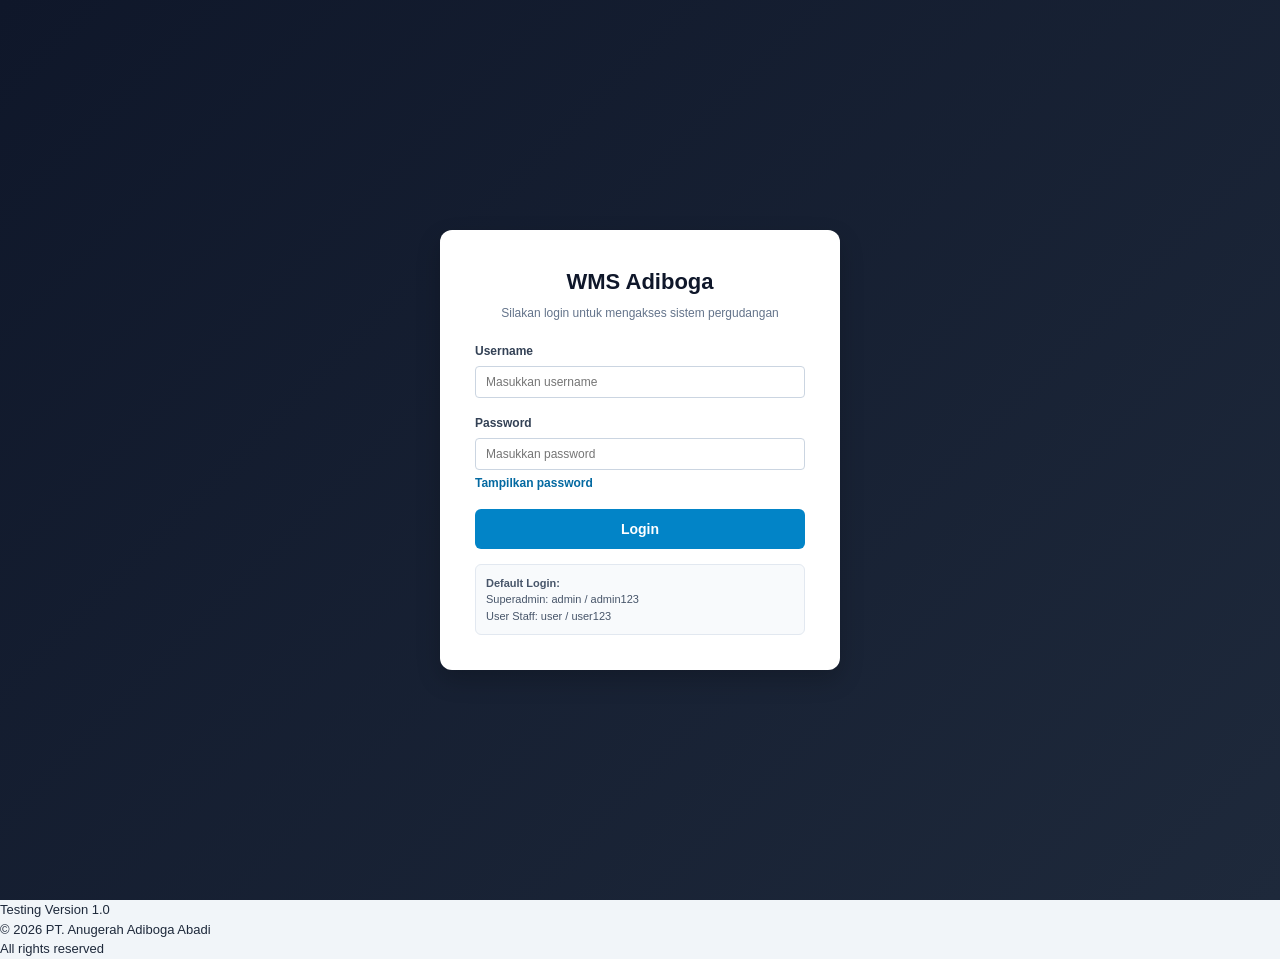
==== commit 0329fcea: "commit" ====
--- a/index.html
+++ b/index.html
@@ -5,8 +5,8 @@
     <meta name="viewport" content="width=device-width, initial-scale=1.0">
     <title>Warehouse System - Standalone</title>
     <script src="https://cdn.sheetjs.com/xlsx-0.20.3/package/dist/xlsx.full.min.js"></script>
-    <link rel="stylesheet" href="style.css?v=20261111">
-    <link rel="stylesheet" href="admin.css?v=20261111">
+    <link rel="stylesheet" href="style.css?v=20261113">
+    <link rel="stylesheet" href="admin.css?v=20261112">
 </head>
 <body>
 
@@ -24,6 +24,7 @@
       <div class="login-field">
         <label for="loginPassword">Password</label>
         <input type="password" id="loginPassword" placeholder="Masukkan password">
+        <button type="button" class="password-toggle" onclick="toggleLoginPassword()" aria-label="Tampilkan password">Tampilkan password</button>
       </div>
       
       <button id="btnLogin" onclick="handleLogin()">Login</button>
@@ -123,6 +124,7 @@
                   <th>Kategori Produk</th>
                   <th>Kategori / Tujuan</th>
                   <th>Qty</th>
+                  <th>Tanggal Produksi</th>
                   <th>Tanggal</th>
                   <th class="text-center">Aksi</th>
                 </tr>
@@ -245,6 +247,7 @@
             <button type="button" class="btn-secondary" onclick="openModalCekKategoriGudang()">Cek Kategori / Produk Gudang</button>
             <button type="button" class="btn-secondary" onclick="openModalMasterTujuanKeluar()">Master Tujuan Keluar</button>
             <button type="button" class="btn-secondary" onclick="openModalMasterTujuanMasuk()">Master Tujuan Masuk</button>
+            <button type="button" class="btn-secondary" onclick="openModalSubLokasi()">Master Sub Lokasi</button>
           </div>
           <div class="pagination-bar">
             <div class="pagination-info-group">
@@ -449,6 +452,8 @@
             </table>
           </div>
           <div class="master-product-actions">
+            <button type="button" class="btn-secondary" onclick="openModalSetSku()">+ Tambah Set SKU</button>
+            <button type="button" class="btn-secondary" onclick="openModalSkuBarcodeRules()">Master Prefix SKU</button>
             <button type="button" class="btn-secondary" onclick="openModalMasterBOM()">Master BOM</button>
             <button type="button" class="btn-secondary" onclick="openModalMasterBundle()">Master SKU Bundle</button>
             <button type="button" class="btn-secondary" onclick="openModalMasterUom()">Master UoM</button>
@@ -525,7 +530,7 @@
         <div id="modalMasterBundle" class="modal-overlay">
           <div class="modal-card master-data-modal">
             <div class="master-data-modal-head">
-            <h2>Master SKU Bundle / Combo</h2>
+            <h2>Master SKU Bundle / Set</h2>
               <button type="button" class="btn-danger" onclick="closeModalMasterBundle()">Tutup</button>
             </div>
             <div style="display:flex; gap:8px; flex-wrap:wrap; margin-bottom:10px;">
@@ -590,14 +595,28 @@
             </div>
             <div id="wrapperGudangMain">
               <label id="lblGudangMain">Pilih Gudang</label>
-              <select id="selectGudangMain" onchange="updateAllRowStockAlerts()"></select>
+              <select id="selectGudangMain" onchange="updateAllRowStockAlerts(); renderSubLocationPicker('selectSubLokasiMain', this.value)"></select>
+            </div>
+            <div>
+              <label for="selectSubLokasiMain">Sub Lokasi (Opsional)</label>
+              <select id="selectSubLokasiMain"></select>
             </div>
             <div id="wrapperGudangTujuan" style="display:none;">
               <label>Gudang Tujuan Penerima</label>
-              <select id="selectGudangTujuan"></select>
+              <select id="selectGudangTujuan" onchange="renderSubLocationPicker('selectSubLokasiTujuan', this.value)"></select>
+            </div>
+            <div id="wrapperSubLokasiTujuan" style="display:none;">
+              <label for="selectSubLokasiTujuan">Sub Lokasi Tujuan (Opsional)</label>
+              <select id="selectSubLokasiTujuan"></select>
             </div>
             <div><label>Tanggal Transaksi</label><input id="tanggalTrans" type="date"></div>
             <div><label>No. Surat Jalan / Referensi</label><input id="noSuratJalan" type="text" placeholder="Otomatis / Manual"></div>
+          </div>
+
+          <div class="production-scan-bar">
+            <label for="productionBarcodeScan">Scan Barcode Produksi / Batch</label>
+            <input id="productionBarcodeScan" type="text" placeholder="Contoh: OMD2242610153P" autocomplete="off" onkeydown="handleProductionBarcodeEnter(event)">
+            <small>Scan barcode produksi sesuai Master Prefix SKU atau format lama SKU + qty + tanggal YYMMDD + batch + shift. Hasil scan mengisi form; transaksi disimpan setelah Anda menekan Simpan.</small>
           </div>
 
           <div style="background:#f8fafc; padding:15px; border-radius:6px; margin-bottom:15px; border:1px solid #e2e8f0;">
@@ -642,7 +661,8 @@
                   <option value="Finish Good">3. SFG &#10140; Finish Good (FG)</option>
                 </select>
               </div>
-              <div><label>Lokasi Gudang</label><select id="mfgGudang" onchange="renderMfgSummary()"></select></div>
+              <div><label>Lokasi Gudang</label><select id="mfgGudang" onchange="renderMfgSummary(); renderSubLocationPicker('mfgSubLokasi', this.value)"></select></div>
+              <div><label>Sub Lokasi (Opsional)</label><select id="mfgSubLokasi"></select></div>
               <div><label style="color:#2563eb;">Tanggal Manufaktur</label><input type="date" id="mfgTanggal" onchange="updateMfgKodeProduksiAuto()"></div>
             </div>
 
@@ -680,7 +700,8 @@
               Default tersimpan: Gudang <b id="lblPdaEcomWh" style="color:#60a5fa;">-</b> | Tujuan <b id="lblPdaEcomTujuan" style="color:#38bdf8;">-</b>
             </div>
             <div class="form-row pda-location-fields">
-              <div><label for="pdaEcomGudangPilih">Gudang Pemotong Stok</label><select id="pdaEcomGudangPilih" required></select></div>
+              <div><label for="pdaEcomGudangPilih">Gudang Pemotong Stok</label><select id="pdaEcomGudangPilih" required onchange="renderSubLocationPicker('pdaEcomSubLokasi', this.value)"></select></div>
+              <div><label for="pdaEcomSubLokasi">Sub Lokasi (Opsional)</label><select id="pdaEcomSubLokasi"></select></div>
               <div><label for="pdaEcomTujuanPilih">Tujuan Keluar</label><select id="pdaEcomTujuanPilih" required></select></div>
             </div>
 
@@ -719,7 +740,9 @@
 
             <div style="margin-bottom: 12px;">
               <label>Pilih Lokasi Gudang Masuk Retur:</label>
-              <select id="pdaReturGudang" required></select>
+              <select id="pdaReturGudang" required onchange="renderSubLocationPicker('pdaReturSubLokasi', this.value)"></select>
+              <label for="pdaReturSubLokasi" style="margin-top:8px;">Sub Lokasi (Opsional)</label>
+              <select id="pdaReturSubLokasi"></select>
             </div>
 
             <div style="margin-bottom: 15px;">
@@ -1019,6 +1042,7 @@
           </div>
 
           <div style="display:flex; justify-content:flex-end; gap:10px; margin-top:15px; flex-wrap:wrap;">
+            <button type="button" class="btn-danger" style="padding:10px 18px; font-weight:bold; font-size:13px;" onclick="resetOpnameTerpilih()">Reset Stock Opname</button>
             <button class="btn-secondary" style="padding:10px 18px; font-weight:bold; font-size:13px;" onclick="simpanDraftOpname()">💾 Simpan Sebagai Draft</button>
             <button class="btn-warning" style="padding:10px 18px; font-weight:bold; font-size:13px;" onclick="bukaModalKonfirmasiOpname()">⚡ Eksekusi Penyesuaian Stok (Adjustment)</button>
           </div>
@@ -1222,6 +1246,62 @@
       </div>
     </div>
 
+    <div id="modalSetSku" class="modal-overlay">
+      <div class="modal-card" style="max-width:520px;">
+        <h2>Tambah Set SKU</h2>
+        <p class="modal-hint">SKU baru untuk kemasan dengan jumlah isi, UoM, dan EAN berbeda. Contoh: 24 PCS dalam 1 DUS.</p>
+        <form onsubmit="simpanSetSku(event)">
+          <div class="form-row">
+            <div><label for="setSkuKomponen">Produk Komponen</label><select id="setSkuKomponen" required onchange="updateSetSkuPreview()"></select></div>
+            <div><label for="setSkuJumlah">Jumlah per Set</label><input type="text" inputmode="decimal" id="setSkuJumlah" placeholder="24" required oninput="updateSetSkuPreview()"></div>
+          </div>
+          <div class="form-row">
+            <div><label for="setSkuKode">SKU Set (otomatis)</label><input type="text" id="setSkuKode" readonly></div>
+            <div><label for="setSkuBarcode">EAN Set</label><input type="text" id="setSkuBarcode" placeholder="Barcode unik untuk kemasan" required></div>
+          </div>
+          <div class="form-row">
+            <div><label for="setSkuUom">UoM Set</label><select id="setSkuUom"></select></div>
+            <div><label for="setSkuNama">Nama Set</label><input type="text" id="setSkuNama" required oninput="this.dataset.generated='false'"></div>
+          </div>
+          <div class="modal-actions">
+            <button type="button" class="btn-danger" onclick="closeModalSetSku()">Batal</button>
+            <button type="submit" class="btn-success">Simpan Set SKU</button>
+          </div>
+        </form>
+      </div>
+    </div>
+
+    <div id="modalSkuBarcodeRules" class="modal-overlay">
+      <div class="modal-card" style="max-width:820px;">
+        <div class="modal-section-head">
+          <div><h2>Master Prefix SKU</h2><p class="modal-hint">Atur potongan barcode untuk SKU, jumlah, dan tanggal produksi. Contoh: FG00124261015 → FG-001, 24, 2026-10-15.</p></div>
+          <button type="button" class="btn-danger" onclick="closeModalSkuBarcodeRules()">Tutup</button>
+        </div>
+        <form onsubmit="simpanSkuBarcodeRule(event)">
+          <input type="hidden" id="skuBarcodeRuleEditIndex" value="">
+          <div class="form-row">
+            <div><label for="skuBarcodePrefix">Prefix barcode SKU</label><input id="skuBarcodePrefix" type="text" placeholder="FG001" required oninput="document.getElementById('skuBarcodeSkuLength').value=this.value.length; updateSkuBarcodeRulePreview()"></div>
+            <div><label for="skuBarcodeProduct">Alias SKU di Master Barang</label><select id="skuBarcodeProduct" required onchange="updateSkuBarcodeRulePreview()"></select></div>
+          </div>
+          <div class="form-row">
+            <div><label>Range SKU (posisi awal / panjang)</label><div class="form-row"><input id="skuBarcodeSkuStart" type="number" min="1" value="1" aria-label="Posisi awal SKU" oninput="updateSkuBarcodeRulePreview()"><input id="skuBarcodeSkuLength" type="number" min="1" value="5" aria-label="Panjang SKU" oninput="updateSkuBarcodeRulePreview()"></div></div>
+            <div><label>Range jumlah (posisi awal / panjang)</label><div class="form-row"><input id="skuBarcodeQtyStart" type="number" min="1" value="6" aria-label="Posisi awal jumlah" oninput="updateSkuBarcodeRulePreview()"><input id="skuBarcodeQtyLength" type="number" min="1" value="2" aria-label="Panjang jumlah" oninput="updateSkuBarcodeRulePreview()"></div></div>
+          </div>
+          <div class="form-row">
+            <div><label>Range tanggal produksi (posisi awal / panjang)</label><div class="form-row"><input id="skuBarcodeDateStart" type="number" min="1" value="8" aria-label="Posisi awal tanggal produksi" oninput="updateSkuBarcodeRulePreview()"><input id="skuBarcodeDateLength" type="number" min="1" value="6" aria-label="Panjang tanggal produksi" oninput="updateSkuBarcodeRulePreview()"></div></div>
+            <div id="skuBarcodeRulePreview" class="modal-hint" style="align-self:center;"></div>
+          </div>
+          <div class="modal-actions">
+            <button type="button" class="btn-danger" onclick="resetSkuBarcodeRuleForm()">Batal</button>
+            <button type="submit" class="btn-success" id="btnSaveSkuBarcodeRule">+ Tambah Aturan</button>
+          </div>
+        </form>
+        <div class="table-wrap">
+          <table><thead><tr><th>Prefix</th><th>SKU / Nama</th><th>Range SKU</th><th>Range Jumlah</th><th>Range Tanggal</th><th class="text-center">Aksi</th></tr></thead><tbody id="tabelSkuBarcodeRules"></tbody></table>
+        </div>
+      </div>
+    </div>
+
     <!-- MODAL PENGATURAN DEFAULT PDA -->
     <div id="modalPDADefaults" class="modal-overlay">
       <div class="modal-card pda-defaults-modal">
@@ -1343,7 +1423,8 @@
             <input type="text" id="bomNama" placeholder="Otomatis terisi awalan BOM..." required>
           </div>
 
-          <div style="font-weight:bold; margin-bottom:8px;">Komponen Bahan Asal / Komponen Penyusun:</div>
+          <div style="font-weight:bold; margin-bottom:4px;">Komponen Bahan Asal / Komponen Penyusun:</div>
+          <small class="modal-hint">Gunakan koma atau titik untuk desimal, misalnya 10,1 kg.</small>
           <div id="bomItemsContainer" style="max-height: 200px; overflow-y: auto; margin-bottom: 10px;"></div>
           <button type="button" class="btn-success" style="margin-bottom: 15px; padding: 6px 12px; font-size:13px;" onclick="tambahBarisBOMItem()">+ Tambah Komponen Bahan</button>
 
@@ -1375,6 +1456,46 @@
             <button type="submit" class="btn-primary" id="btnSimpanBundle">Simpan Konfigurasi Bundle</button>
           </div>
         </form>
+      </div>
+    </div>
+
+    <div id="modalSubLokasi" class="modal-overlay">
+      <div class="modal-card" style="max-width:620px;">
+        <div class="modal-section-head">
+          <div><h2>Kelola Sub Lokasi</h2><p id="subLokasiGudangInfo" class="modal-hint"></p></div>
+          <button type="button" class="btn-danger" onclick="closeModalSubLokasi()">Tutup</button>
+        </div>
+        <form onsubmit="simpanSubLokasi(event)">
+          <input type="hidden" id="subLokasiEditIndex" value="">
+          <div style="margin-bottom:12px;">
+            <label for="subLokasiGudangSelect">Pilih Gudang</label>
+            <select id="subLokasiGudangSelect" onchange="pilihGudangSubLokasi(this.value)"></select>
+          </div>
+          <div class="form-row">
+            <div><label for="subLokasiNama">Nama Sub Lokasi</label><input type="text" id="subLokasiNama" placeholder="Contoh: Ruang Bahan Fresh" required></div>
+            <div style="align-self:flex-end;"><button type="submit" class="btn-success" id="btnSimpanSubLokasi">+ Tambah Sub Lokasi</button></div>
+          </div>
+        </form>
+        <div class="table-wrap">
+          <table><thead><tr><th>No</th><th>Nama Sub Lokasi</th><th>Barcode EAN-13</th><th class="text-center">Aksi</th></tr></thead><tbody id="tabelSubLokasi"></tbody></table>
+        </div>
+        <small class="modal-hint">EAN internal dibuat dari 9 digit awal barcode gudang, nomor urut 3 digit, dan digit pemeriksa. Kode ini bukan alokasi GS1; barcode gudang harus terdiri dari 13 digit angka.</small>
+        <div class="pagination-bar">
+          <div class="pagination-info-group">
+            <label style="font-size:13px; margin:0;">Per halaman:</label>
+            <select id="pageSizeSubLokasi" style="width:auto; padding:4px;" onchange="renderSubLokasiTable(1)">
+              <option value="5" selected>5</option>
+              <option value="10">10</option>
+              <option value="25">25</option>
+            </select>
+            <span id="infoSubLokasiPage">Menampilkan 0 - 0 dari 0 data</span>
+          </div>
+          <div class="pagination-controls">
+            <button id="btnPrevSubLokasi" class="btn-secondary" onclick="changeSubLokasiPage(-1)">&laquo; Sebelumnya</button>
+            <span id="indicatorSubLokasiPage">Halaman 1 / 1</span>
+            <button id="btnNextSubLokasi" class="btn-secondary" onclick="changeSubLokasiPage(1)">Selanjutnya &raquo;</button>
+          </div>
+        </div>
       </div>
     </div>
 
@@ -1403,6 +1524,7 @@
           <div style="margin-bottom: 12px;" id="groupEditKatMasuk"><label>Kategori Masuk</label><input type="text" id="editKategoriMasuk"></div>
           <div style="margin-bottom: 12px;" id="groupEditTujKeluar"><label>Tujuan Keluar</label><input type="text" id="editTujuanKeluar"></div>
           <div style="margin-bottom: 12px;"><label>Jumlah Qty</label><input type="number" step="any" id="editQty" required></div>
+          <div style="margin-bottom: 12px;"><label>Tanggal Produksi</label><input type="date" id="editTanggalProduksi"></div>
           <div style="margin-bottom: 15px;"><label>Tanggal Transaksi</label><input type="date" id="editTanggal" required></div>
           <div style="display:flex; justify-content:flex-end; gap:10px;">
             <button type="button" class="btn-danger" onclick="closeModalEdit()">Batal</button>
@@ -1454,6 +1576,35 @@
     </div>
 
     <!-- MODAL CEK STOK: TRANSFER / KELUAR / TERIMA -->
+    <div id="modalCekScanAction" class="modal-overlay">
+      <div class="modal-card cek-modal-card">
+        <h3>Mulai Transaksi dari Scan</h3>
+        <p id="cekScanFirstSkuInfo" class="modal-hint"></p>
+        <div class="form-row">
+          <div><label for="cekScanActionType">Tipe Transaksi</label><select id="cekScanActionType" onchange="toggleCekScanActionFields()"><option value="MASUK">Terima Barang</option><option value="TRANSFER">Transfer</option><option value="KELUAR">Kirim Barang</option></select></div>
+          <div><label for="cekScanWarehouse">Gudang</label><select id="cekScanWarehouse" onchange="renderSubLocationPicker('cekScanSubLokasi', this.value)"></select></div>
+          <div><label for="cekScanSubLokasi">Sub Lokasi (Opsional)</label><select id="cekScanSubLokasi"></select></div>
+          <div id="cekScanDestinationWrap" style="display:none;"><label for="cekScanDestination">Gudang Tujuan</label><select id="cekScanDestination" onchange="renderSubLocationPicker('cekScanDestinationSubLokasi', this.value); toggleCekScanActionFields()"></select></div>
+          <div id="cekScanDestinationSubLocationWrap" style="display:none;"><label for="cekScanDestinationSubLokasi">Sub Lokasi Tujuan</label><select id="cekScanDestinationSubLokasi"></select></div>
+        </div>
+        <div class="modal-actions">
+          <button type="button" class="btn-secondary" onclick="batalCekScanAction()">Batal</button>
+          <button type="button" class="btn-primary" onclick="mulaiCekScanAction()">Mulai Scan</button>
+        </div>
+      </div>
+    </div>
+    <div id="modalCekScanFinish" class="modal-overlay">
+      <div class="modal-card cek-modal-card">
+        <h3>Transaksi Scan Berjalan</h3>
+        <p id="cekScanSessionInfo" class="modal-hint"></p>
+        <div class="table-wrap"><table><thead><tr><th>SKU</th><th>Nama</th><th>Qty Scan</th><th>UoM</th></tr></thead><tbody id="cekScanSessionRows"></tbody></table></div>
+        <p class="modal-hint">Lanjutkan scan SKU atau tekan Selesai untuk menyimpan semua item.</p>
+        <div class="modal-actions">
+          <button type="button" class="btn-danger" onclick="batalCekScanSession()">Batalkan Sesi</button>
+          <button type="button" class="btn-success" onclick="selesaiCekScanSession()">Selesai & Simpan</button>
+        </div>
+      </div>
+    </div>
     <div id="modalCekTransfer" class="modal-overlay">
       <div class="modal-card cek-modal-card">
         <form onsubmit="simpanCekTransfer(event)">
@@ -1472,12 +1623,14 @@
             </div>
             <div>
               <label id="cekTrfLblGudang" for="cekTrfGudang">Lokasi Asal</label>
-              <select id="cekTrfGudang" onchange="toggleCekTipe()"></select>
-            </div>
+              <select id="cekTrfGudang" onchange="toggleCekTipe(); renderSubLocationPicker('cekTrfSubLokasi', this.value)"></select>
+            </div>
+            <div><label for="cekTrfSubLokasi">Sub Lokasi (Opsional)</label><select id="cekTrfSubLokasi"></select></div>
             <div id="cekTrfWrapTujuan">
               <label for="cekTrfTujuan">Lokasi Tujuan Penerima</label>
-              <select id="cekTrfTujuan" onchange="updateCekStokInfo()"></select>
-            </div>
+              <select id="cekTrfTujuan" onchange="updateCekStokInfo(); renderSubLocationPicker('cekTrfTujuanSubLokasi', this.value)"></select>
+            </div>
+            <div id="cekTrfWrapTujuanSubLokasi" style="display:none;"><label for="cekTrfTujuanSubLokasi">Sub Lokasi Tujuan (Opsional)</label><select id="cekTrfTujuanSubLokasi"></select></div>
             <div id="cekTrfWrapKatMasuk" style="display:none;">
               <label for="cekTrfKatMasuk">Kategori Masuk</label>
               <select id="cekTrfKatMasuk"></select>
@@ -1651,7 +1804,8 @@
             <label>Nama BOM / Resep</label>
             <input type="text" id="editBOMNama" required>
           </div>
-          <div style="font-weight:bold; margin-bottom:8px;">Komponen Bahan Asal / Komponen Penyusun:</div>
+          <div style="font-weight:bold; margin-bottom:4px;">Komponen Bahan Asal / Komponen Penyusun:</div>
+          <small class="modal-hint">Gunakan koma atau titik untuk desimal, misalnya 10,1 kg.</small>
           <div id="editBOMItemsContainer" style="max-height: 200px; overflow-y: auto; margin-bottom: 10px;"></div>
           <button type="button" class="btn-success" style="margin-bottom: 15px; padding: 6px 12px; font-size:13px;" onclick="tambahBarisEditBOMItem()">+ Tambah Komponen Bahan</button>
           
@@ -1665,7 +1819,7 @@
 
   </div>
 
-  <script src="script.js?v=20261111"></script>
+  <script src="script.js?v=20261110c"></script>
 
   <footer>
   <p>Testing Version 1.0</p>
--- a/style.css
+++ b/style.css
@@ -40,6 +40,8 @@
 .login-field { margin-bottom: 16px; }
 .login-field label { display: block; margin-bottom: 6px; font-weight: 600; font-size: 12px; color: #334155; }
 .login-field input { width: 100%; padding: 10px 12px; border: 1px solid #cbd5e1; border-radius: 6px; font-size: 13px; outline: none; }
+.login-field .password-toggle { margin-top: 6px; padding: 0; border: 0; background: transparent; color: #0369a1; font-size: 12px; font-weight: 600; }
+.login-field .password-toggle:hover { text-decoration: underline; }
 #btnLogin { width: 100%; padding: 12px; background: #0284c7; color: white; border: none; border-radius: 6px; font-weight: bold; font-size: 14px; cursor: pointer; }
 #btnLogin:hover { background: #0369a1; }
 .cred-hint { margin-top: 15px; padding: 10px; background: #f8fafc; border: 1px solid #e2e8f0; border-radius: 6px; font-size: 11px; color: #475569; }
@@ -248,10 +250,10 @@
    CEK STOK & LOKASI
    ========================================================================== */
 .cek-head p { color: #64748b; font-size: 12px; margin: -4px 0 14px; }
-.cek-scan-bar { display: flex; gap: 12px; align-items: flex-end; flex-wrap: wrap; padding: 14px; background: #f8fafc; border: 1px solid #e2e8f0; border-radius: 8px; }
-.cek-scan-field { flex: 1 1 320px; min-width: 0; }
+.cek-scan-bar { display: grid; grid-template-columns: minmax(0, 1fr) auto; gap: 12px; align-items: end; padding: 14px; background: #f8fafc; border: 1px solid #e2e8f0; border-radius: 8px; }
+.cek-scan-field { min-width: 0; }
 .cek-scan-field input { padding: 11px 12px; font-size: 14px; }
-.cek-scan-btn { padding: 11px 20px; font-size: 13px; white-space: nowrap; }
+.cek-scan-btn { width: auto; min-width: 170px; padding: 11px 20px; font-size: 13px; white-space: nowrap; }
 
 .cek-result { margin-top: 18px; padding: 16px; border: 1px solid #e2e8f0; border-radius: 8px; background: #ffffff; }
 .cek-result-head { display: flex; justify-content: space-between; align-items: center; gap: 10px; flex-wrap: wrap; margin-bottom: 14px; padding-bottom: 12px; border-bottom: 1px solid #e2e8f0; }
@@ -292,13 +294,22 @@
 .cek-modal-actions { display: flex; justify-content: flex-end; gap: 8px; margin-top: 16px; }
 
 @media screen and (max-width: 768px) {
-  .cek-scan-bar { flex-direction: column; align-items: stretch; }
+  .cek-scan-bar { grid-template-columns: 1fr; }
   .cek-scan-btn { width: 100%; }
   .cek-result { padding: 12px; }
   .cek-chip-wide { grid-column: auto; }
   .cek-toolbar input { max-width: none; }
   .cek-form-grid { grid-template-columns: 1fr; }
   .cek-modal-actions button { flex: 1; }
+}
+
+.cek-scan-session-actions { display: flex; gap: 8px; flex-wrap: wrap; }
+.modal-hint { margin: 4px 0 14px; color: #64748b; font-size: 12px; }
+.modal-actions { display: flex; justify-content: flex-end; gap: 8px; margin-top: 16px; flex-wrap: wrap; }
+.modal-section-head .modal-hint { margin: 3px 0 0; }
+
+@media screen and (min-width: 769px) {
+  .cek-card .cek-scan-bar { min-height: 0; }
 }
 
 .system-toggle-button { min-width: 290px; text-align: center; }
@@ -313,6 +324,10 @@
 .master-bom-head, .master-data-modal-head, .modal-section-head { display: flex; align-items: flex-start; justify-content: space-between; gap: 12px; margin-bottom: 12px; }
 .master-bom-head h2, .master-data-modal-head h2, .modal-section-head h2 { margin: 0; }
 .master-bom-actions { margin: 12px 0; }
+.production-scan-bar { display: grid; grid-template-columns: minmax(0, 1fr); gap: 5px; margin: 0 0 14px; padding: 12px; border: 1px solid #bfdbfe; border-radius: 6px; background: #eff6ff; }
+.production-scan-bar label { margin: 0; color: #1e3a8a; font-weight: 700; }
+.production-scan-bar input { min-width: 0; }
+.production-scan-bar small { color: #475569; }
 .master-bom-actions input[type="file"] { max-width: 220px; padding: 6px; border: 1px solid #cbd5e1; border-radius: 4px; background: #f8fafc; }
 .move-products-modal { max-width: 760px; max-height: 92vh; overflow-y: auto; }
 .check-location-modal { max-width: 760px; max-height: 92vh; overflow-y: auto; }
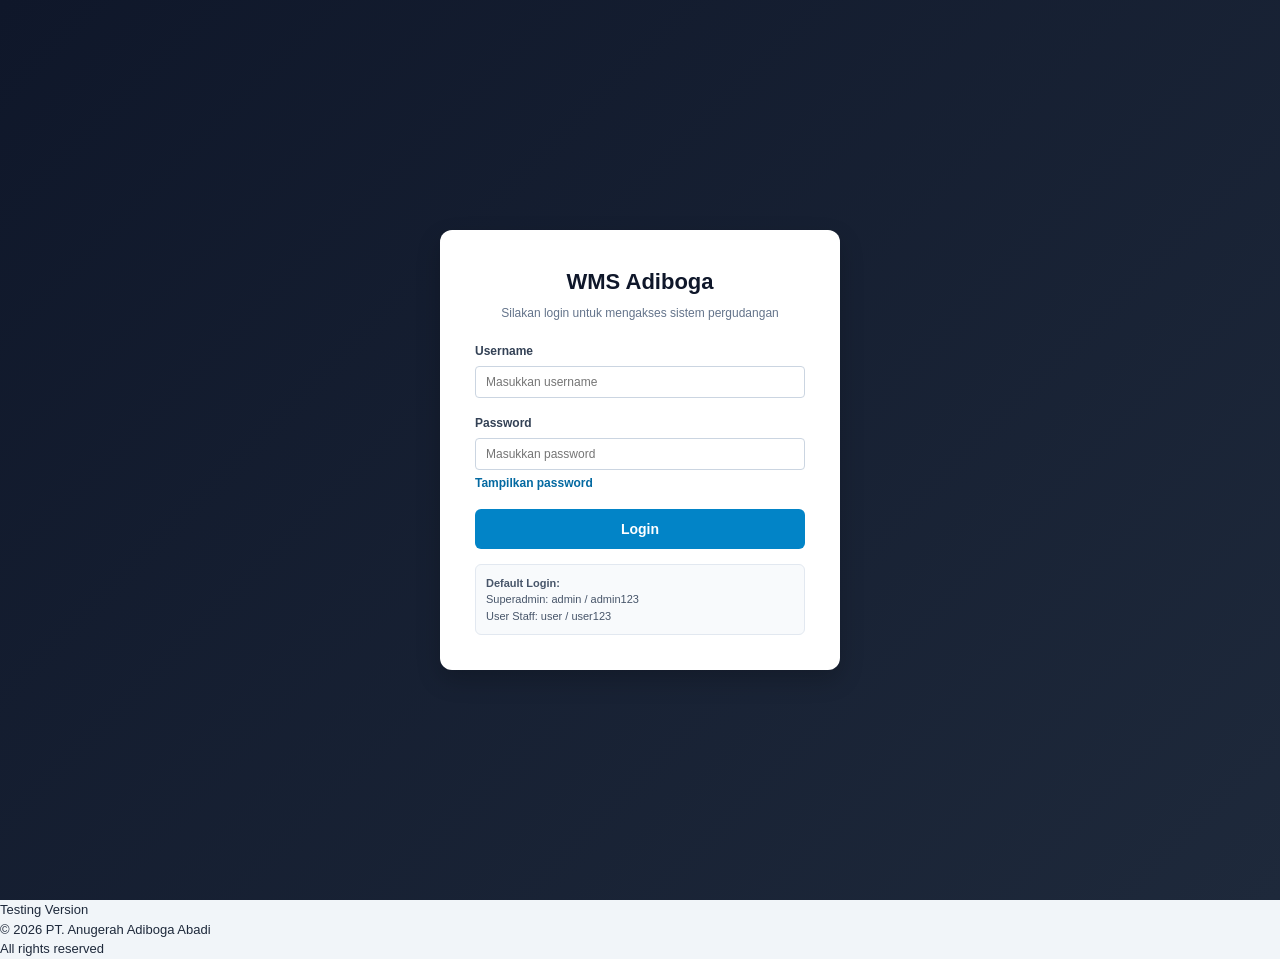
==== commit 1c5f58fa: "commit" ====
--- a/index.html
+++ b/index.html
@@ -5,7 +5,7 @@
     <meta name="viewport" content="width=device-width, initial-scale=1.0">
     <title>Warehouse System - Standalone</title>
     <script src="https://cdn.sheetjs.com/xlsx-0.20.3/package/dist/xlsx.full.min.js"></script>
-    <link rel="stylesheet" href="style.css?v=20261113">
+    <link rel="stylesheet" href="style.css?v=20261115">
     <link rel="stylesheet" href="admin.css?v=20261112">
 </head>
 <body>
@@ -171,6 +171,7 @@
                   <th>Username</th>
                   <th>Role</th>
                   <th>Hak Akses (CRUD)</th>
+                  <th>Akses Bersamaan</th>
                   <th>Akses Menu & Gudang</th>
                   <th class="text-center">Aksi</th>
                 </tr>
@@ -216,14 +217,14 @@
           </div>
 
           <!-- FITUR PERMANEN: STATUS CUSTOM BACKDATE SELURUH TRANSAKSI -->
-          <div style="background: #f8fafc; padding: 12px 15px; border-radius: 6px; border: 1px solid #cbd5e1; margin-bottom: 15px; display: flex; align-items: center; justify-content: space-between; flex-wrap: wrap; gap: 10px;">
-            <div>
+          <div class="system-setting-row">
+            <div class="system-setting-copy">
               <b style="font-size:14px; color:#1e293b;">Fitur Custom Backdate (Seluruh Transaksi):</b>
               <div style="font-size:12px; color:#64748b;">Pengaturan sistem untuk mengizinkan atau menolak pengisian tanggal mundur (backdate) pada semua transaksi (Manufaktur, Transfer, Penerimaan, Pengeluaran).</div>
             </div>
-            <div>
+            <div class="system-setting-action">
               <button id="btnToggleAllowBackdate" class="btn-primary system-toggle-button" onclick="toggleAllowBackdate()">
-                Status Custom Backdate: NON-AKTIF (Di-Blok)
+                NON-AKTIF · Backdate diblokir
               </button>
             </div>
           </div>
@@ -452,7 +453,6 @@
             </table>
           </div>
           <div class="master-product-actions">
-            <button type="button" class="btn-secondary" onclick="openModalSetSku()">+ Tambah Set SKU</button>
             <button type="button" class="btn-secondary" onclick="openModalSkuBarcodeRules()">Master Prefix SKU</button>
             <button type="button" class="btn-secondary" onclick="openModalMasterBOM()">Master BOM</button>
             <button type="button" class="btn-secondary" onclick="openModalMasterBundle()">Master SKU Bundle</button>
@@ -473,6 +473,43 @@
               <button id="btnPrevBarang" class="btn-secondary" onclick="changeMasterBarangPage(-1)">&laquo; Sebelumnya</button>
               <span id="indicatorBarangPage">Halaman 1 / 1</span>
               <button id="btnNextBarang" class="btn-secondary" onclick="changeMasterBarangPage(1)">Selanjutnya &raquo;</button>
+            </div>
+          </div>
+        </div>
+
+        <div class="card">
+          <div style="display:flex; justify-content:space-between; align-items:center; flex-wrap:wrap; gap:10px; margin-bottom:10px;">
+            <div>
+              <h2>Master Barcode</h2>
+              <p class="modal-hint">Barcode untuk produk, lokasi gudang, dan sublokasi yang memiliki EAN. EAN 12 digit akan dilengkapi check digit.</p>
+            </div>
+            <div class="master-barcode-actions">
+              <button type="button" class="btn-info" data-feature="pdf" onclick="printMasterBarcodePdf()">Cetak / PDF</button>
+            </div>
+          </div>
+          <div class="master-data-filter-bar">
+            <input id="searchMasterBarcode" type="search" placeholder="Cari SKU, nama, atau EAN..." oninput="renderMasterBarcodeTabel(1)">
+          </div>
+          <div class="table-wrap">
+            <table>
+              <thead><tr><th>No</th><th>Jenis</th><th>SKU / Kode</th><th>Nama</th><th>EAN</th><th>Barcode</th></tr></thead>
+              <tbody id="tabelMasterBarcode"></tbody>
+            </table>
+          </div>
+          <div class="pagination-bar">
+            <div class="pagination-info-group">
+              <label style="font-size:13px; margin:0;">Per halaman:</label>
+              <select id="pageSizeMasterBarcode" style="width:auto; padding:4px;" onchange="renderMasterBarcodeTabel(1)">
+                <option value="10" selected>10</option>
+                <option value="25">25</option>
+                <option value="50">50</option>
+              </select>
+              <span id="infoMasterBarcodePage">Menampilkan 0 - 0 dari 0 data</span>
+            </div>
+            <div class="pagination-controls">
+              <button id="btnPrevMasterBarcode" class="btn-secondary" onclick="changeMasterBarcodePage(-1)">&laquo; Sebelumnya</button>
+              <span id="indicatorMasterBarcodePage">Halaman 1 / 1</span>
+              <button id="btnNextMasterBarcode" class="btn-secondary" onclick="changeMasterBarcodePage(1)">Selanjutnya &raquo;</button>
             </div>
           </div>
         </div>
@@ -616,7 +653,7 @@
           <div class="production-scan-bar">
             <label for="productionBarcodeScan">Scan Barcode Produksi / Batch</label>
             <input id="productionBarcodeScan" type="text" placeholder="Contoh: OMD2242610153P" autocomplete="off" onkeydown="handleProductionBarcodeEnter(event)">
-            <small>Scan barcode produksi sesuai Master Prefix SKU atau format lama SKU + qty + tanggal YYMMDD + batch + shift. Hasil scan mengisi form; transaksi disimpan setelah Anda menekan Simpan.</small>
+            <small>Scan barcode sesuai Master Prefix SKU (batch 1 digit dan shift P/M bila diatur) atau format SKU + qty + tanggal YYMMDD dengan batch + shift. Hasil scan mengisi form; transaksi disimpan setelah Anda menekan Simpan.</small>
           </div>
 
           <div style="background:#f8fafc; padding:15px; border-radius:6px; margin-bottom:15px; border:1px solid #e2e8f0;">
@@ -906,7 +943,10 @@
       <div id="cekStokView" class="tab-page hidden">
         <div class="card cek-card">
           <div class="cek-head">
-            <h2>Cek Stok &amp; Lokasi</h2>
+            <div class="cek-head-top">
+              <h2>Cek Stok &amp; Lokasi</h2>
+              <button type="button" class="btn-primary" data-feature="custom_barcode" onclick="openModalCustomBarcode()">+ Buat Barcode Custom</button>
+            </div>
             <p>Scan EAN-13 / SKU barang untuk melihat sebaran stok per gudang, atau scan barcode / nama lokasi gudang untuk melihat isi lokasi tersebut.</p>
           </div>
           <div id="cekPendingBanner" class="cek-pending-banner" style="display:none;"></div>
@@ -921,8 +961,8 @@
             <div class="cek-result-head">
               <h3 id="cekEanJudul">Hasil Pencarian</h3>
               <div class="cek-result-actions">
-                <button id="btnExportCekPdf" data-feature="pdf" class="btn-info" onclick="exportCekStokPdf()">Export PDF</button>
-                <button id="btnCekTransferMain" data-feature="transfer_send,transfer_receive" class="btn-success" style="display:none;" onclick="bukaModalCekTransfer(cekState.sku, '')">Transfer / Keluar / Terima</button>
+                <button id="btnExportCekPdf" data-feature="pdf" class="btn-info" onclick="exportCekStokPdf()">Cetak PDF</button>
+                <button id="btnCekTransferMain" data-feature="transfer_send,transfer_receive,outbound_input" class="btn-success" style="display:none;" onclick="bukaPilihanAksiScan(findMasterBarang(cekState.sku))">Scan / Transaksi</button>
               </div>
             </div>
             <div id="cekEanDetailContent"></div>
@@ -1088,6 +1128,9 @@
               <label><input type="checkbox" class="user-feature-access" value="pda_retur" checked> PDA Retur</label>
               <label><input type="checkbox" class="user-feature-access" value="transfer_send" checked> Kirim Transfer</label>
               <label><input type="checkbox" class="user-feature-access" value="transfer_receive" checked> Terima Transfer</label>
+              <label><input type="checkbox" class="user-feature-access" value="outbound_input" checked> Input Barang Keluar</label>
+              <label><input type="checkbox" class="user-feature-access" value="custom_barcode"> Cetak Barcode Custom</label>
+              <label><input type="checkbox" class="user-feature-access" value="allow_multiple_sessions"> Akun dapat diakses banyak user/perangkat bersamaan</label>
             </div>
 
             <label style="margin-bottom:8px; display:block; font-weight:bold;">2. Akses Menu Utama System:</label>
@@ -1126,7 +1169,8 @@
           </div>
           <div style="margin-bottom:15px;">
             <label>Barcode Gudang (EAN-13 Code)</label>
-            <input type="text" id="mgEanGudang" placeholder="8993883600001">
+            <input type="text" id="mgEanGudang" placeholder="Kosongkan untuk generate otomatis" maxlength="13" inputmode="numeric">
+            <small class="modal-hint">Kosongkan untuk membuat EAN-13 gudang secara otomatis.</small>
           </div>
           <div style="display:flex; justify-content:flex-end; gap:10px;">
             <button type="button" class="btn-danger" onclick="closeModalTambahGudang()">Batal</button>
@@ -1272,7 +1316,7 @@
     </div>
 
     <div id="modalSkuBarcodeRules" class="modal-overlay">
-      <div class="modal-card" style="max-width:820px;">
+      <div class="modal-card sku-prefix-modal">
         <div class="modal-section-head">
           <div><h2>Master Prefix SKU</h2><p class="modal-hint">Atur potongan barcode untuk SKU, jumlah, dan tanggal produksi. Contoh: FG00124261015 → FG-001, 24, 2026-10-15.</p></div>
           <button type="button" class="btn-danger" onclick="closeModalSkuBarcodeRules()">Tutup</button>
@@ -1280,8 +1324,8 @@
         <form onsubmit="simpanSkuBarcodeRule(event)">
           <input type="hidden" id="skuBarcodeRuleEditIndex" value="">
           <div class="form-row">
-            <div><label for="skuBarcodePrefix">Prefix barcode SKU</label><input id="skuBarcodePrefix" type="text" placeholder="FG001" required oninput="document.getElementById('skuBarcodeSkuLength').value=this.value.length; updateSkuBarcodeRulePreview()"></div>
-            <div><label for="skuBarcodeProduct">Alias SKU di Master Barang</label><select id="skuBarcodeProduct" required onchange="updateSkuBarcodeRulePreview()"></select></div>
+            <div><label for="skuBarcodePrefix">Prefix barcode SKU (otomatis)</label><input id="skuBarcodePrefix" type="text" placeholder="Otomatis dari SKU" required readonly></div>
+            <div><label for="skuBarcodeProduct">Alias SKU di Master Barang</label><select id="skuBarcodeProduct" required onchange="handleSkuBarcodeProductChange()"></select></div>
           </div>
           <div class="form-row">
             <div><label>Range SKU (posisi awal / panjang)</label><div class="form-row"><input id="skuBarcodeSkuStart" type="number" min="1" value="1" aria-label="Posisi awal SKU" oninput="updateSkuBarcodeRulePreview()"><input id="skuBarcodeSkuLength" type="number" min="1" value="5" aria-label="Panjang SKU" oninput="updateSkuBarcodeRulePreview()"></div></div>
@@ -1291,13 +1335,58 @@
             <div><label>Range tanggal produksi (posisi awal / panjang)</label><div class="form-row"><input id="skuBarcodeDateStart" type="number" min="1" value="8" aria-label="Posisi awal tanggal produksi" oninput="updateSkuBarcodeRulePreview()"><input id="skuBarcodeDateLength" type="number" min="1" value="6" aria-label="Panjang tanggal produksi" oninput="updateSkuBarcodeRulePreview()"></div></div>
             <div id="skuBarcodeRulePreview" class="modal-hint" style="align-self:center;"></div>
           </div>
+          <div class="form-row">
+            <div><label for="skuBarcodeBatchStart">Posisi awal batch (opsional, 1 digit)</label><input id="skuBarcodeBatchStart" type="number" min="1" placeholder="Kosongkan jika tanpa batch" oninput="updateSkuBarcodeRulePreview()"></div>
+            <div><label for="skuBarcodeShiftStart">Posisi awal shift (opsional, P/M)</label><input id="skuBarcodeShiftStart" type="number" min="1" placeholder="Kosongkan jika tanpa shift" oninput="updateSkuBarcodeRulePreview()"></div>
+          </div>
           <div class="modal-actions">
             <button type="button" class="btn-danger" onclick="resetSkuBarcodeRuleForm()">Batal</button>
             <button type="submit" class="btn-success" id="btnSaveSkuBarcodeRule">+ Tambah Aturan</button>
           </div>
         </form>
-        <div class="table-wrap">
-          <table><thead><tr><th>Prefix</th><th>SKU / Nama</th><th>Range SKU</th><th>Range Jumlah</th><th>Range Tanggal</th><th class="text-center">Aksi</th></tr></thead><tbody id="tabelSkuBarcodeRules"></tbody></table>
+        <div class="sku-prefix-list-toolbar">
+          <label for="searchSkuBarcodeRules">Cari prefix, SKU, atau nama barang</label>
+          <input id="searchSkuBarcodeRules" type="search" placeholder="Ketik prefix, SKU, atau nama barang..." oninput="renderSkuBarcodeRules(1)">
+        </div>
+        <div class="table-wrap sku-prefix-table-wrap">
+          <table><thead><tr><th>Prefix</th><th>Alias SKU / Nama</th><th>Range SKU</th><th>Range Qty</th><th>Range Tanggal</th><th>Batch</th><th>Shift</th><th class="text-center">Aksi</th></tr></thead><tbody id="tabelSkuBarcodeRules"></tbody></table>
+        </div>
+        <div class="pagination-bar sku-prefix-pagination">
+          <div class="pagination-info-group">
+            <label for="pageSizeSkuBarcodeRules">Per halaman:</label>
+            <select id="pageSizeSkuBarcodeRules" onchange="renderSkuBarcodeRules(1)">
+              <option value="5">5</option><option value="10" selected>10</option><option value="25">25</option>
+            </select>
+            <span id="infoSkuBarcodeRules">Menampilkan 0 - 0 dari 0 data</span>
+          </div>
+          <div class="pagination-controls">
+            <button id="btnPrevSkuBarcodeRules" type="button" class="btn-secondary" onclick="changeSkuBarcodeRulesPage(-1)">&laquo; Sebelumnya</button>
+            <span id="indicatorSkuBarcodeRules">Halaman 1 / 1</span>
+            <button id="btnNextSkuBarcodeRules" type="button" class="btn-secondary" onclick="changeSkuBarcodeRulesPage(1)">Selanjutnya &raquo;</button>
+          </div>
+        </div>
+      </div>
+    </div>
+
+    <div id="modalCustomBarcode" class="modal-overlay">
+      <div class="modal-card" style="max-width:820px;">
+        <div class="modal-section-head">
+          <div><h2>Buat Barcode Custom untuk Tujuan Keluar</h2><p class="modal-hint">Barcode ini hanya dibuat sementara untuk dicetak dan tidak disimpan ke Master Prefix atau Master Barcode.</p></div>
+          <button type="button" class="btn-danger" onclick="closeModalCustomBarcode()">Tutup</button>
+        </div>
+        <div class="form-row">
+          <div><label for="customBarcodeProduct">Alias SKU</label><select id="customBarcodeProduct" onchange="handleCustomBarcodeProductChange()"></select></div>
+          <div><label for="customBarcodeLabel">Nama label / tujuan keluar</label><input id="customBarcodeLabel" type="text" placeholder="Contoh: Tujuan Keluar" oninput="handleCustomBarcodeLabelChange()"></div>
+        </div>
+        <div class="sku-barcode-custom-head">
+          <div><b>Komponen barcode custom</b><small>Nilai hanya berlaku untuk cetakan saat ini.</small></div>
+          <button type="button" class="btn-secondary" onclick="addCustomBarcodeRange()">+ Tambah Range</button>
+        </div>
+        <div id="customBarcodeRanges" class="sku-barcode-custom-ranges"></div>
+        <div id="customBarcodePreview" class="sku-barcode-custom-preview"></div>
+        <div class="modal-actions">
+          <button type="button" class="btn-danger" onclick="closeModalCustomBarcode()">Batal</button>
+          <button type="button" class="btn-info" data-feature="custom_barcode" onclick="printCustomBarcodePdf()">Cetak Barcode / PDF</button>
         </div>
       </div>
     </div>
@@ -1575,21 +1664,68 @@
       </div>
     </div>
 
-    <!-- MODAL CEK STOK: TRANSFER / KELUAR / TERIMA -->
+    <!-- MODAL CEK STOK: SCAN TRANSAKSI -->
     <div id="modalCekScanAction" class="modal-overlay">
       <div class="modal-card cek-modal-card">
-        <h3>Mulai Transaksi dari Scan</h3>
-        <p id="cekScanFirstSkuInfo" class="modal-hint"></p>
-        <div class="form-row">
-          <div><label for="cekScanActionType">Tipe Transaksi</label><select id="cekScanActionType" onchange="toggleCekScanActionFields()"><option value="MASUK">Terima Barang</option><option value="TRANSFER">Transfer</option><option value="KELUAR">Kirim Barang</option></select></div>
-          <div><label for="cekScanWarehouse">Gudang</label><select id="cekScanWarehouse" onchange="renderSubLocationPicker('cekScanSubLokasi', this.value)"></select></div>
-          <div><label for="cekScanSubLokasi">Sub Lokasi (Opsional)</label><select id="cekScanSubLokasi"></select></div>
-          <div id="cekScanDestinationWrap" style="display:none;"><label for="cekScanDestination">Gudang Tujuan</label><select id="cekScanDestination" onchange="renderSubLocationPicker('cekScanDestinationSubLokasi', this.value); toggleCekScanActionFields()"></select></div>
-          <div id="cekScanDestinationSubLocationWrap" style="display:none;"><label for="cekScanDestinationSubLokasi">Sub Lokasi Tujuan</label><select id="cekScanDestinationSubLokasi"></select></div>
-        </div>
-        <div class="modal-actions">
-          <button type="button" class="btn-secondary" onclick="batalCekScanAction()">Batal</button>
-          <button type="button" class="btn-primary" onclick="mulaiCekScanAction()">Mulai Scan</button>
+        <div id="cekScanSetupPanel">
+          <h3 id="cekScanActionTitle">Mulai Transaksi dari Scan</h3>
+          <p id="cekScanFirstSkuInfo" class="modal-hint"></p>
+          <div class="cek-scan-setup-grid">
+            <div><label id="cekScanActionTypeLabel" for="cekScanActionType">Tipe Transaksi</label><select id="cekScanActionType" onchange="toggleCekScanActionFields()"><option value="MASUK">Terima Barang</option><option value="TRANSFER">Transfer</option><option value="KELUAR">Kirim Barang</option></select></div>
+            <div><label id="cekScanWarehouseLabel" for="cekScanWarehouse">Gudang</label><select id="cekScanWarehouse" onchange="renderSubLocationPicker('cekScanSubLokasi', this.value)"></select></div>
+            <div><label for="cekScanSubLokasi">Sub Lokasi (Opsional)</label><select id="cekScanSubLokasi"></select></div>
+            <div id="cekScanDestinationWrap" style="display:none;"><label for="cekScanDestination">Gudang Tujuan</label><select id="cekScanDestination" onchange="renderSubLocationPicker('cekScanDestinationSubLokasi', this.value); toggleCekScanActionFields()"></select></div>
+            <div id="cekScanDestinationSubLocationWrap" style="display:none;"><label for="cekScanDestinationSubLokasi">Sub Lokasi Tujuan</label><select id="cekScanDestinationSubLokasi"></select></div>
+          </div>
+          <div id="cekScanProductionDetails" class="cek-production-scan-details" style="display:none;">
+            <div>
+              <label for="cekScanProductionQty">Qty dari Barcode</label>
+              <input id="cekScanProductionQty" type="number" min="1" step="1">
+            </div>
+            <div>
+              <label>Tanggal Produksi</label>
+              <div id="cekScanProductionDate" class="cek-production-date">-</div>
+            </div>
+            <p id="cekScanProductionVerifyNote" class="modal-hint"></p>
+          </div>
+          <div class="cek-scan-photo">
+            <label for="cekScanPhotoInput">Upload Foto Bukti (Opsional)</label>
+            <input id="cekScanPhotoInput" type="file" accept="image/*" onchange="previewCekScanPhoto(this)">
+            <div id="cekScanPhotoPreviewWrap" class="cek-foto-wrap" style="display:none;">
+              <img id="cekScanPhotoPreview" src="" alt="Preview foto bukti">
+            </div>
+          </div>
+          <div class="modal-actions">
+            <button type="button" class="btn-secondary" onclick="batalCekScanAction()">Batal</button>
+            <button type="button" class="btn-primary" onclick="mulaiCekScanAction()">Mulai Scan</button>
+          </div>
+        </div>
+        <div id="cekScanActivePanel" class="cek-scan-active-panel" style="display:none;">
+          <div class="cek-scan-active-header">
+            <div>
+              <h3 id="cekScanActiveTitle">Scan Transaksi</h3>
+              <p id="cekScanActiveSummary"></p>
+            </div>
+            <button type="button" class="btn-secondary" onclick="bukaRingkasanCekScan()">Lihat Item</button>
+          </div>
+          <div class="cek-scan-barcode-field">
+            <label for="cekScanBarcodeInput">Scan Barcode / SKU</label>
+            <input id="cekScanBarcodeInput" type="text" placeholder="Scan barcode barang lalu tekan Enter..." autocomplete="off" onkeydown="handleCekScanBarcodeEnter(event)">
+            <small id="cekScanLastMessage">Sesi scan aktif. Scan barcode untuk menambahkan barang.</small>
+          </div>
+          <div class="cek-scan-active-list">
+            <div class="cek-scan-active-list-head">Item Terscan <b id="cekScanActiveCount">0</b></div>
+            <div class="table-wrap">
+              <table>
+                <thead><tr><th>SKU</th><th>Nama</th><th>Kode Produksi</th><th>Qty</th></tr></thead>
+                <tbody id="cekScanActiveRows"></tbody>
+              </table>
+            </div>
+          </div>
+          <div class="modal-actions">
+            <button type="button" class="btn-danger" onclick="batalCekScanSession()">Batalkan Sesi</button>
+            <button type="button" class="btn-success" onclick="selesaiCekScanSession()">Selesai &amp; Simpan</button>
+          </div>
         </div>
       </div>
     </div>
@@ -1597,7 +1733,7 @@
       <div class="modal-card cek-modal-card">
         <h3>Transaksi Scan Berjalan</h3>
         <p id="cekScanSessionInfo" class="modal-hint"></p>
-        <div class="table-wrap"><table><thead><tr><th>SKU</th><th>Nama</th><th>Qty Scan</th><th>UoM</th></tr></thead><tbody id="cekScanSessionRows"></tbody></table></div>
+        <div class="table-wrap"><table><thead><tr><th>SKU</th><th>Nama</th><th>Tanggal Produksi</th><th>Qty</th><th>UoM</th></tr></thead><tbody id="cekScanSessionRows"></tbody></table></div>
         <p class="modal-hint">Lanjutkan scan SKU atau tekan Selesai untuk menyimpan semua item.</p>
         <div class="modal-actions">
           <button type="button" class="btn-danger" onclick="batalCekScanSession()">Batalkan Sesi</button>
@@ -1700,7 +1836,7 @@
         <form onsubmit="simpanEditMasterGudang(event)">
           <input type="hidden" id="editGudangIndex">
           <div style="margin-bottom: 12px;"><label>Nama Lokasi / Gudang</label><input type="text" id="editGudangNama" required></div>
-          <div style="margin-bottom: 15px;"><label>Barcode Gudang (EAN-13 Code)</label><input type="text" id="editGudangEan" placeholder="8993883600001"></div>
+          <div style="margin-bottom: 15px;"><label>Barcode Gudang (EAN-13 Code)</label><input type="text" id="editGudangEan" placeholder="Kosongkan untuk generate otomatis" maxlength="13" inputmode="numeric"><small class="modal-hint">Kosongkan untuk membuat EAN-13 gudang secara otomatis.</small></div>
           <div style="display:flex; justify-content:flex-end; gap:10px;">
             <button type="button" class="btn-danger" onclick="closeModalEditGudang()">Batal</button>
             <button type="submit" class="btn-primary">Simpan Perubahan</button>
@@ -1766,6 +1902,9 @@
               <label><input type="checkbox" class="edit-user-feature-access" value="pda_retur"> PDA Retur</label>
               <label><input type="checkbox" class="edit-user-feature-access" value="transfer_send"> Kirim Transfer</label>
               <label><input type="checkbox" class="edit-user-feature-access" value="transfer_receive"> Terima Transfer</label>
+              <label><input type="checkbox" class="edit-user-feature-access" value="outbound_input"> Input Barang Keluar</label>
+              <label><input type="checkbox" class="edit-user-feature-access" value="custom_barcode"> Cetak Barcode Custom</label>
+              <label><input type="checkbox" class="edit-user-feature-access" value="allow_multiple_sessions"> Akun dapat diakses banyak user/perangkat bersamaan</label>
             </div>
             <label style="font-weight:bold; display:block; margin-bottom:6px;">Menu:</label>
             <div style="display:flex; gap:10px; flex-wrap:wrap; margin-bottom:10px;" id="editUserMenuAccessBox">
@@ -1805,7 +1944,7 @@
             <input type="text" id="editBOMNama" required>
           </div>
           <div style="font-weight:bold; margin-bottom:4px;">Komponen Bahan Asal / Komponen Penyusun:</div>
-          <small class="modal-hint">Gunakan koma atau titik untuk desimal, misalnya 10,1 kg.</small>
+          <small class="modal-hint">Gunakan koma atau titik untuk desimal, misalnya 10,1 kg</small>
           <div id="editBOMItemsContainer" style="max-height: 200px; overflow-y: auto; margin-bottom: 10px;"></div>
           <button type="button" class="btn-success" style="margin-bottom: 15px; padding: 6px 12px; font-size:13px;" onclick="tambahBarisEditBOMItem()">+ Tambah Komponen Bahan</button>
           
@@ -1819,12 +1958,11 @@
 
   </div>
 
-  <script src="script.js?v=20261110c"></script>
-
-  <footer>
-  <p>Testing Version 1.0</p>
+  <script src="script.js?v=20261115"></script>
+
+</body>
+<footer>
+  <p>Testing Version</p>
   <p>© 2026 PT. Anugerah Adiboga Abadi <br>All rights reserved</p>
   </footer>
-  
-</body>
 </html>
--- a/style.css
+++ b/style.css
@@ -249,7 +249,10 @@
 /* ==========================================================================
    CEK STOK & LOKASI
    ========================================================================== */
-.cek-head p { color: #64748b; font-size: 12px; margin: -4px 0 14px; }
+.cek-head-top { display: flex; align-items: center; justify-content: space-between; gap: 12px; margin-bottom: 8px; }
+.cek-head-top h2 { margin: 0; }
+.cek-head-top button { flex: 0 0 auto; }
+.cek-head p { color: #64748b; font-size: 12px; margin: 0 0 14px; }
 .cek-scan-bar { display: grid; grid-template-columns: minmax(0, 1fr) auto; gap: 12px; align-items: end; padding: 14px; background: #f8fafc; border: 1px solid #e2e8f0; border-radius: 8px; }
 .cek-scan-field { min-width: 0; }
 .cek-scan-field input { padding: 11px 12px; font-size: 14px; }
@@ -274,6 +277,9 @@
 .cek-toolbar-right select { width: auto; padding: 6px 8px; }
 
 .cek-result .table-wrap { margin-top: 0; }
+.cek-barcode { min-width: 150px; }
+.cek-barcode svg { display: block; width: 150px; max-width: 100%; height: auto; }
+.cek-barcode small { display: block; margin-top: 2px; text-align: center; font-size: 10px; letter-spacing: .5px; }
 .cek-result td code { background: #f1f5f9; padding: 1px 6px; border-radius: 4px; font-size: 12px; }
 .cek-chip code { background: #e2e8f0; padding: 1px 6px; border-radius: 4px; font-size: 12px; }
 .cek-result .badge { font-size: 11px; }
@@ -294,7 +300,10 @@
 .cek-modal-actions { display: flex; justify-content: flex-end; gap: 8px; margin-top: 16px; }
 
 @media screen and (max-width: 768px) {
+  .cek-head-top { align-items: stretch; flex-direction: column; }
+  .cek-head-top button { width: 100%; }
   .cek-scan-bar { grid-template-columns: 1fr; }
+  .mfg-input-row, .mfg-input-row.has-production-fields { grid-template-columns: 1fr; }
   .cek-scan-btn { width: 100%; }
   .cek-result { padding: 12px; }
   .cek-chip-wide { grid-column: auto; }
@@ -304,6 +313,39 @@
 }
 
 .cek-scan-session-actions { display: flex; gap: 8px; flex-wrap: wrap; }
+.cek-prefix-scan-card { background: #0f172a; color: #f8fafc; border-color: #1e293b; }
+.cek-prefix-scan-card.modal-card.cek-modal-card { width: min(760px, calc(100vw - 28px)); max-width: 760px; padding: 22px; }
+.cek-prefix-scan-card h3 { color: #fff; }
+.cek-prefix-scan-card .modal-hint { color: #93c5fd; }
+.cek-prefix-scan-card label { color: #93c5fd; }
+.cek-prefix-scan-card select, .cek-prefix-scan-card input { background: #fff; color: #0f172a; }
+.cek-prefix-scan-card .cek-production-scan-details { background: #1e293b; border-color: #10b981; }
+.cek-prefix-scan-card .cek-production-date { background: #fff; color: #0f172a; }
+.cek-scan-setup-grid { display: grid; grid-template-columns: repeat(3, minmax(0, 1fr)); gap: 12px; }
+.cek-scan-setup-grid > div { min-width: 0; }
+.cek-scan-setup-grid select { width: 100%; }
+.cek-scan-photo { margin-top: 12px; padding: 12px; border: 1px solid #334155; border-radius: 6px; background: #1e293b; }
+.cek-scan-photo label { display: block; margin-bottom: 6px; color: #93c5fd; font-weight: 700; }
+.cek-scan-photo input[type="file"] { width: 100%; padding: 8px; border: 1px solid #64748b; border-radius: 5px; background: #f8fafc; color: #0f172a; }
+.cek-scan-photo .cek-foto-wrap { margin-top: 10px; }
+.cek-scan-photo .cek-foto-wrap img { max-height: 150px; }
+.cek-scan-active-panel { display: grid; gap: 14px; }
+.cek-scan-active-header { display: flex; justify-content: space-between; align-items: flex-start; gap: 12px; }
+.cek-scan-active-header h3 { margin: 0 0 4px; color: #fff; }
+.cek-scan-active-header p { margin: 0; color: #93c5fd; font-size: 12px; }
+.cek-scan-barcode-field { display: grid; gap: 6px; padding: 12px; border: 1px solid #10b981; border-radius: 7px; background: #1e293b; }
+.cek-scan-barcode-field label { margin: 0; color: #34d399; font-weight: 700; }
+.cek-scan-barcode-field input { width: 100%; min-height: 44px; padding: 10px 12px; border: 1px solid #cbd5e1; border-radius: 6px; background: #fff; color: #0f172a; font-size: 15px; }
+.cek-scan-barcode-field small { color: #cbd5e1; }
+.cek-scan-active-list { min-width: 0; overflow: hidden; border: 1px solid #334155; border-radius: 7px; background: #1e293b; }
+.cek-scan-active-list-head { display: flex; justify-content: space-between; align-items: center; padding: 9px 12px; color: #bfdbfe; font-size: 12px; }
+.cek-scan-active-list-head b { min-width: 26px; padding: 2px 7px; border-radius: 12px; background: #0f766e; color: #fff; text-align: center; }
+.cek-scan-active-list .table-wrap { max-height: 220px; margin: 0; overflow: auto; }
+.cek-scan-active-list table { min-width: 520px; color: #e2e8f0; }
+.cek-scan-active-list th { position: sticky; top: 0; background: #334155; color: #f8fafc; }
+.cek-scan-active-list td { border-color: #334155; }
+.cek-scan-active-list .cek-empty { color: #cbd5e1; }
+.cek-prefix-scan-card .modal-actions { margin-top: 2px; }
 .modal-hint { margin: 4px 0 14px; color: #64748b; font-size: 12px; }
 .modal-actions { display: flex; justify-content: flex-end; gap: 8px; margin-top: 16px; flex-wrap: wrap; }
 .modal-section-head .modal-hint { margin: 3px 0 0; }
@@ -312,8 +354,32 @@
   .cek-card .cek-scan-bar { min-height: 0; }
 }
 
-.system-toggle-button { min-width: 290px; text-align: center; }
+.system-setting-row { display: flex; align-items: center; justify-content: space-between; gap: 16px; margin-bottom: 15px; padding: 12px 15px; border: 1px solid #cbd5e1; border-radius: 6px; background: #f8fafc; }
+.system-setting-copy { min-width: 0; }
+.system-setting-action { flex: 0 0 auto; }
+.system-toggle-button { min-width: 240px; text-align: center; white-space: normal; }
 .master-location-actions, .master-bom-actions, .cek-result-actions { display: flex; align-items: center; gap: 8px; flex-wrap: wrap; }
+.master-barcode-actions { display: flex; align-items: center; justify-content: flex-end; gap: 8px; flex-wrap: wrap; }
+.master-barcode-actions button { white-space: nowrap; }
+.sku-barcode-custom-head { display: flex; justify-content: space-between; align-items: center; gap: 12px; margin: 14px 0 8px; }
+.sku-barcode-custom-head b, .sku-barcode-custom-head small { display: block; }
+.sku-barcode-custom-head small { margin-top: 3px; color: #64748b; font-size: 11px; }
+.sku-barcode-custom-ranges { display: grid; gap: 8px; }
+.sku-barcode-custom-row { display: grid; grid-template-columns: minmax(240px, 1fr) minmax(220px, 1fr); gap: 12px; align-items: end; padding: 10px; border: 1px solid #dbe3ee; border-radius: 6px; background: #f8fafc; }
+.sku-barcode-custom-row label { display: block; margin-bottom: 5px; font-size: 12px; font-weight: 700; }
+.sku-barcode-custom-row .form-row { display: grid; grid-template-columns: repeat(2, minmax(0, 1fr)); gap: 8px; }
+.sku-barcode-custom-row input { width: 100%; min-width: 0; }
+.sku-barcode-range-value-control { display: flex; gap: 8px; }
+.sku-barcode-range-value-control input { flex: 1; }
+.sku-barcode-custom-preview { margin-top: 10px; padding: 10px 12px; border: 1px solid #bfdbfe; border-radius: 6px; background: #eff6ff; color: #1e3a8a; }
+.sku-barcode-custom-preview code, .custom-barcode-value code { font-size: 15px; font-weight: 700; letter-spacing: 1px; }
+.custom-code39-barcode { display: block; max-width: 100%; height: 42px; margin: 0 auto; }
+.custom-barcode-value small { display: block; margin-top: 4px; color: #64748b; font-size: 10px; }
+.cek-production-scan-details { grid-template-columns: repeat(2, minmax(0, 1fr)); gap: 10px 12px; margin-top: 12px; padding: 12px; border: 1px solid #bfdbfe; border-radius: 6px; background: #eff6ff; }
+.cek-production-scan-details > div { min-width: 0; }
+.cek-production-scan-details .modal-hint { grid-column: 1 / -1; margin: 0; }
+.cek-production-date { padding: 8px 10px; border: 1px solid #cbd5e1; border-radius: 4px; background: #fff; font-weight: 700; }
+#cekScanSessionRows input[type="number"] { width: 100px; min-width: 80px; }
 .master-location-actions { margin: 0 0 14px; padding-top: 12px; border-top: 1px solid #e2e8f0; }
 .master-bom-modal { max-width: 1000px; max-height: 92vh; overflow-y: auto; }
 .master-data-modal { max-width: 900px; max-height: 92vh; overflow-y: auto; }
@@ -328,6 +394,31 @@
 .production-scan-bar label { margin: 0; color: #1e3a8a; font-weight: 700; }
 .production-scan-bar input { min-width: 0; }
 .production-scan-bar small { color: #475569; }
+.mfg-input-row { display: grid; grid-template-columns: minmax(220px, 2fr) minmax(120px, .8fr) auto; gap: 12px; align-items: end; margin: 12px 0; padding: 12px; border: 1px solid #e2e8f0; border-radius: 6px; background: #f8fafc; }
+.mfg-input-row.has-production-fields { grid-template-columns: minmax(190px, 2fr) minmax(100px, .8fr) minmax(90px, .55fr) minmax(110px, .65fr) auto; }
+.mfg-input-row > div { min-width: 0; }
+.mfg-input-row label { display: block; }
+.mfg-input-row input, .mfg-input-row select { width: 100%; min-width: 0; }
+.mfg-row-batch-field input, .mfg-row-shift-field select { min-height: 38px; }
+.mfg-row-kode-prod { display: block; margin-top: 5px; font-size: 11px; color: #64748b; overflow-wrap: anywhere; }
+.sku-prefix-modal { width: min(1120px, calc(100vw - 32px)); max-width: 1120px; max-height: 92vh; overflow-y: auto; }
+.sku-prefix-modal > h2 { margin: 0 0 8px; color: #0f172a; }
+.sku-prefix-modal form { margin-top: 16px; padding: 14px; border: 1px solid #e2e8f0; border-radius: 8px; background: #f8fafc; }
+.sku-prefix-modal form .form-row { display: grid; grid-template-columns: repeat(2, minmax(0, 1fr)); gap: 12px; margin-bottom: 12px; }
+.sku-prefix-modal form .form-row > div { min-width: 0; }
+.sku-prefix-modal form label { display: block; margin-bottom: 5px; color: #334155; font-size: 12px; font-weight: 600; }
+.sku-prefix-modal form input, .sku-prefix-modal form select { width: 100%; min-width: 0; }
+.sku-prefix-modal form input[readonly] { background: #f1f5f9; color: #475569; font-weight: 700; }
+.sku-prefix-list-toolbar { display: grid; grid-template-columns: minmax(180px, 1fr) minmax(240px, 1.5fr); align-items: center; gap: 10px; margin: 18px 0 0; }
+.sku-prefix-list-toolbar label { margin: 0; color: #475569; font-size: 12px; font-weight: 600; }
+.sku-prefix-list-toolbar input { width: 100%; min-width: 0; padding: 9px 11px; border: 1px solid #cbd5e1; border-radius: 6px; background: #fff; }
+.sku-prefix-table-wrap { margin-top: 10px; }
+.sku-prefix-table-wrap table { min-width: 850px; }
+.sku-prefix-table-wrap td code { display: inline-block; padding: 3px 6px; border-radius: 4px; background: #eff6ff; color: #1d4ed8; font-weight: 700; }
+.sku-prefix-pagination { margin-top: 10px; padding: 12px 0 0; }
+.sku-prefix-pagination .pagination-info-group { flex-wrap: wrap; }
+.sku-prefix-pagination select { min-width: 58px; padding: 5px 7px; border: 1px solid #cbd5e1; border-radius: 4px; background: #fff; color: #334155; }
+.sku-prefix-pagination .pagination-controls button { padding: 7px 10px; }
 .master-bom-actions input[type="file"] { max-width: 220px; padding: 6px; border: 1px solid #cbd5e1; border-radius: 4px; background: #f8fafc; }
 .move-products-modal { max-width: 760px; max-height: 92vh; overflow-y: auto; }
 .check-location-modal { max-width: 760px; max-height: 92vh; overflow-y: auto; }
@@ -355,7 +446,24 @@
 
 @media screen and (max-width: 768px) {
   .system-toggle-button { width: 100%; min-width: 0; }
+  .system-setting-row { align-items: stretch; flex-direction: column; }
+  .system-setting-action { width: 100%; }
+  .master-barcode-actions { width: 100%; }
+  .master-barcode-actions button { flex: 1; }
+  .cek-production-scan-details { grid-template-columns: 1fr; }
+  .sku-barcode-custom-head { align-items: stretch; flex-direction: column; }
+  .sku-barcode-custom-head button { width: 100%; }
+  .sku-barcode-custom-row { grid-template-columns: 1fr; }
+  .cek-production-scan-details .modal-hint { grid-column: auto; }
+  .cek-prefix-scan-card.modal-card.cek-modal-card { padding: 16px; }
+  .cek-scan-setup-grid { grid-template-columns: 1fr; }
+  .cek-scan-active-header { flex-direction: column; }
+  .cek-scan-barcode-field input { font-size: 16px; }
   .master-data-filter-bar { grid-template-columns: 1fr; }
+  .sku-prefix-modal { width: calc(100vw - 20px); max-height: calc(100vh - 20px); padding: 16px; }
+  .sku-prefix-modal form .form-row, .sku-prefix-list-toolbar { grid-template-columns: 1fr; }
+  .sku-prefix-list-toolbar { align-items: stretch; gap: 6px; }
+  .sku-prefix-pagination .pagination-info-group, .sku-prefix-pagination .pagination-controls { justify-content: center; flex-wrap: wrap; }
   .master-location-actions > button, .master-bom-actions > button, .master-product-actions > button { flex: 1 1 100%; }
   .master-bom-actions input[type="file"] { max-width: none; width: 100%; }
   .move-product-row { grid-template-columns: 22px minmax(0, 1fr) auto; }
